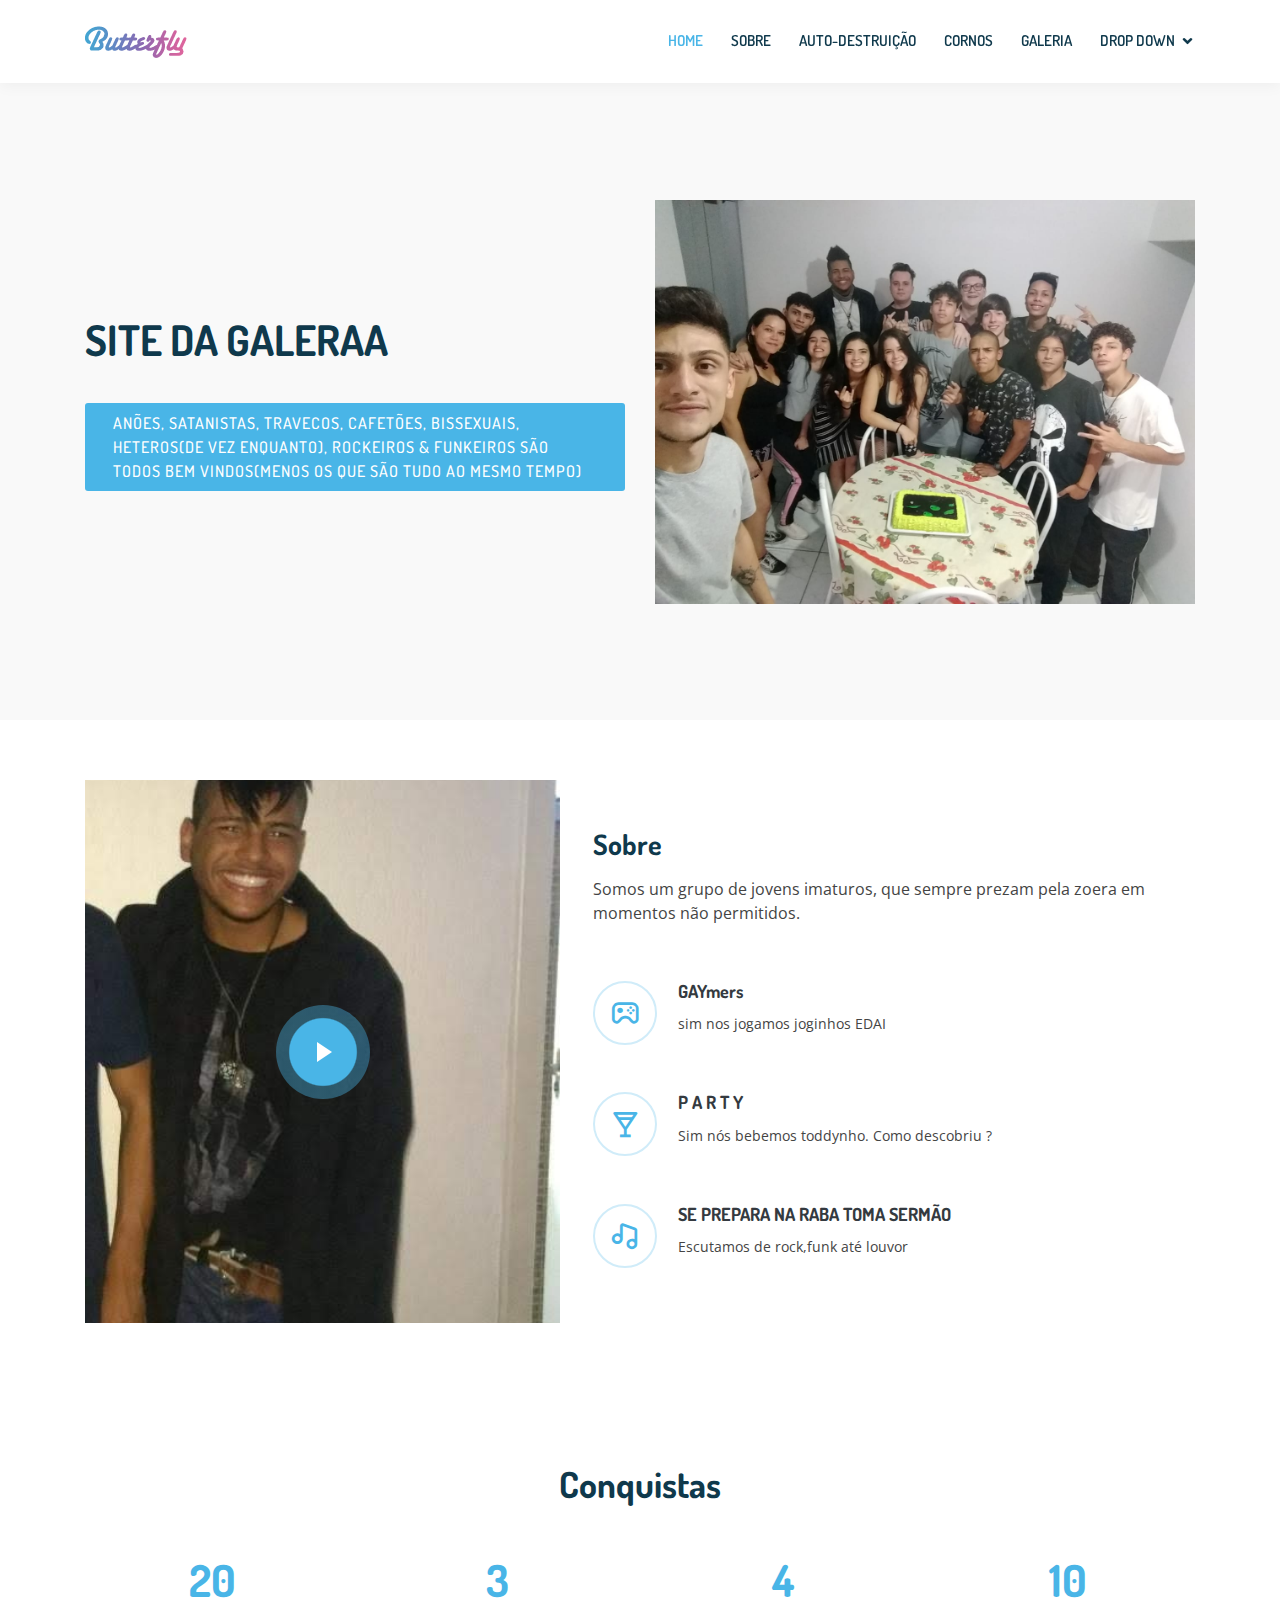
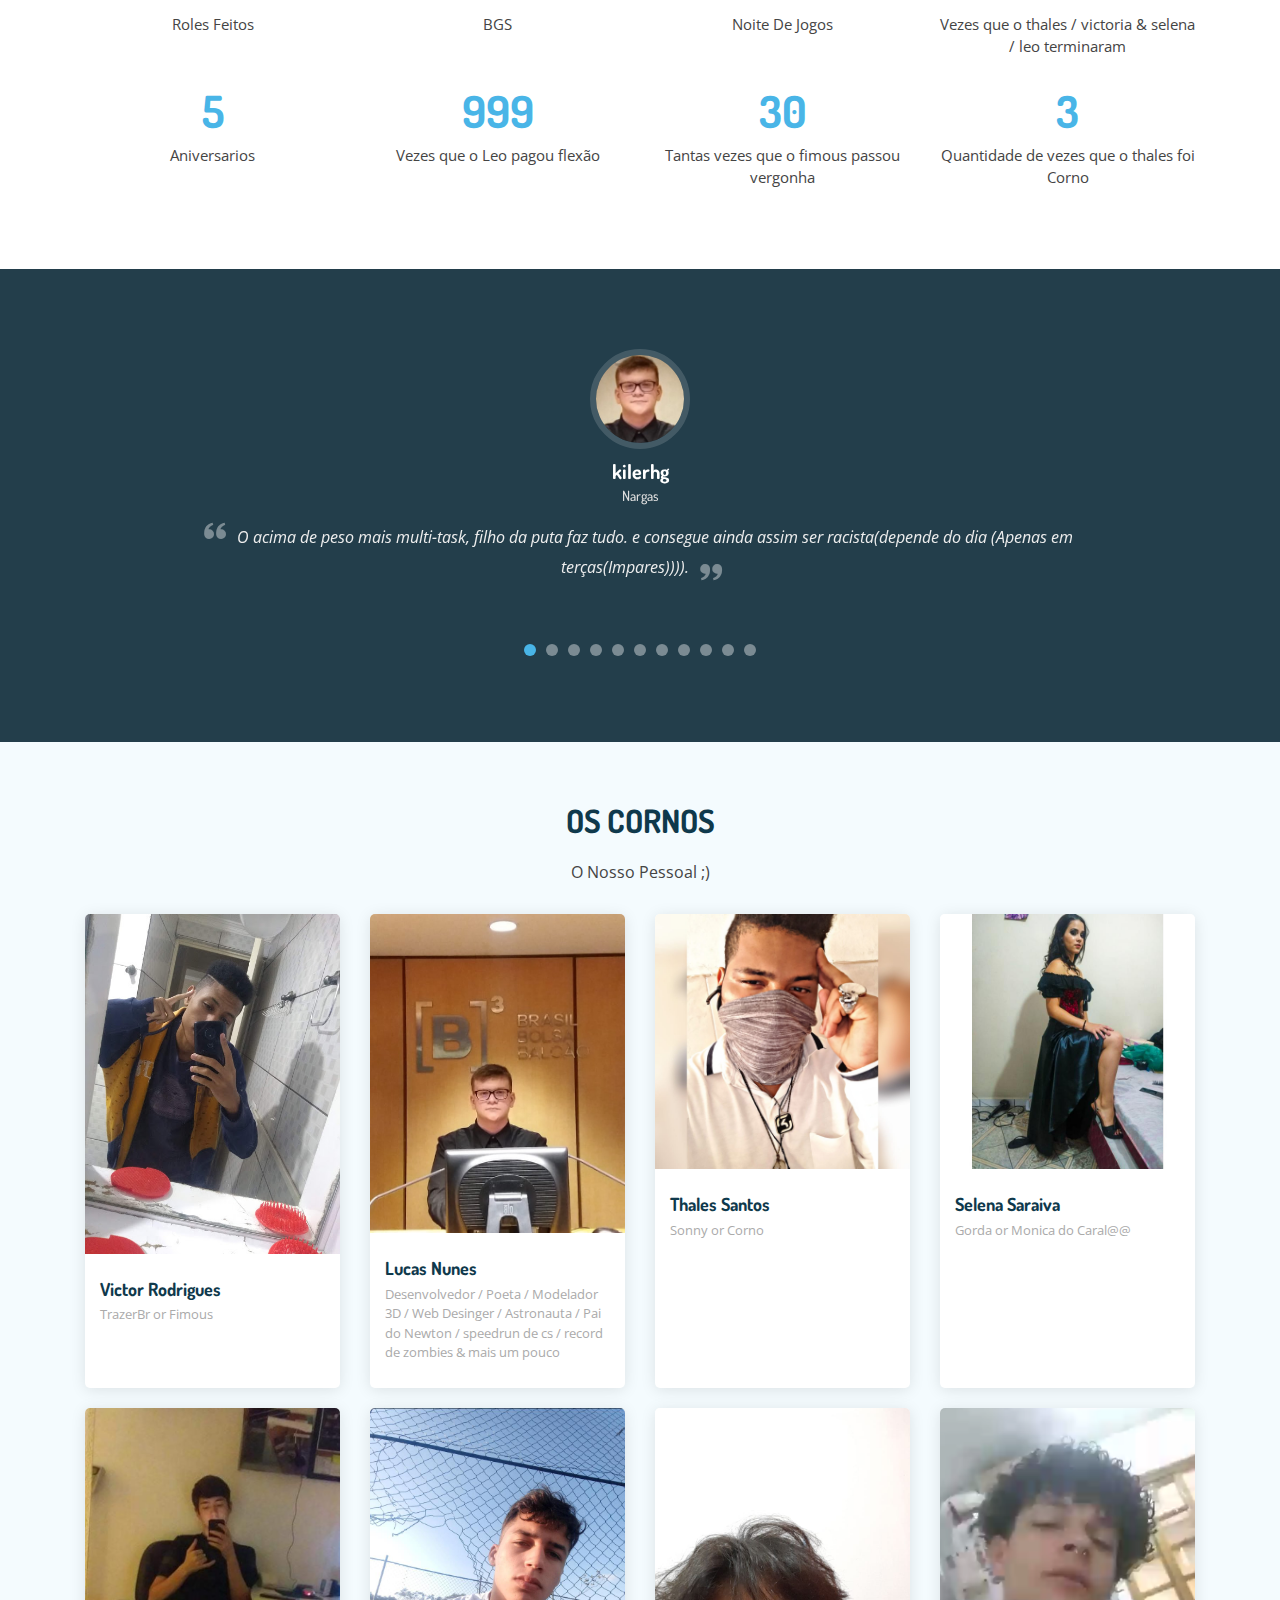
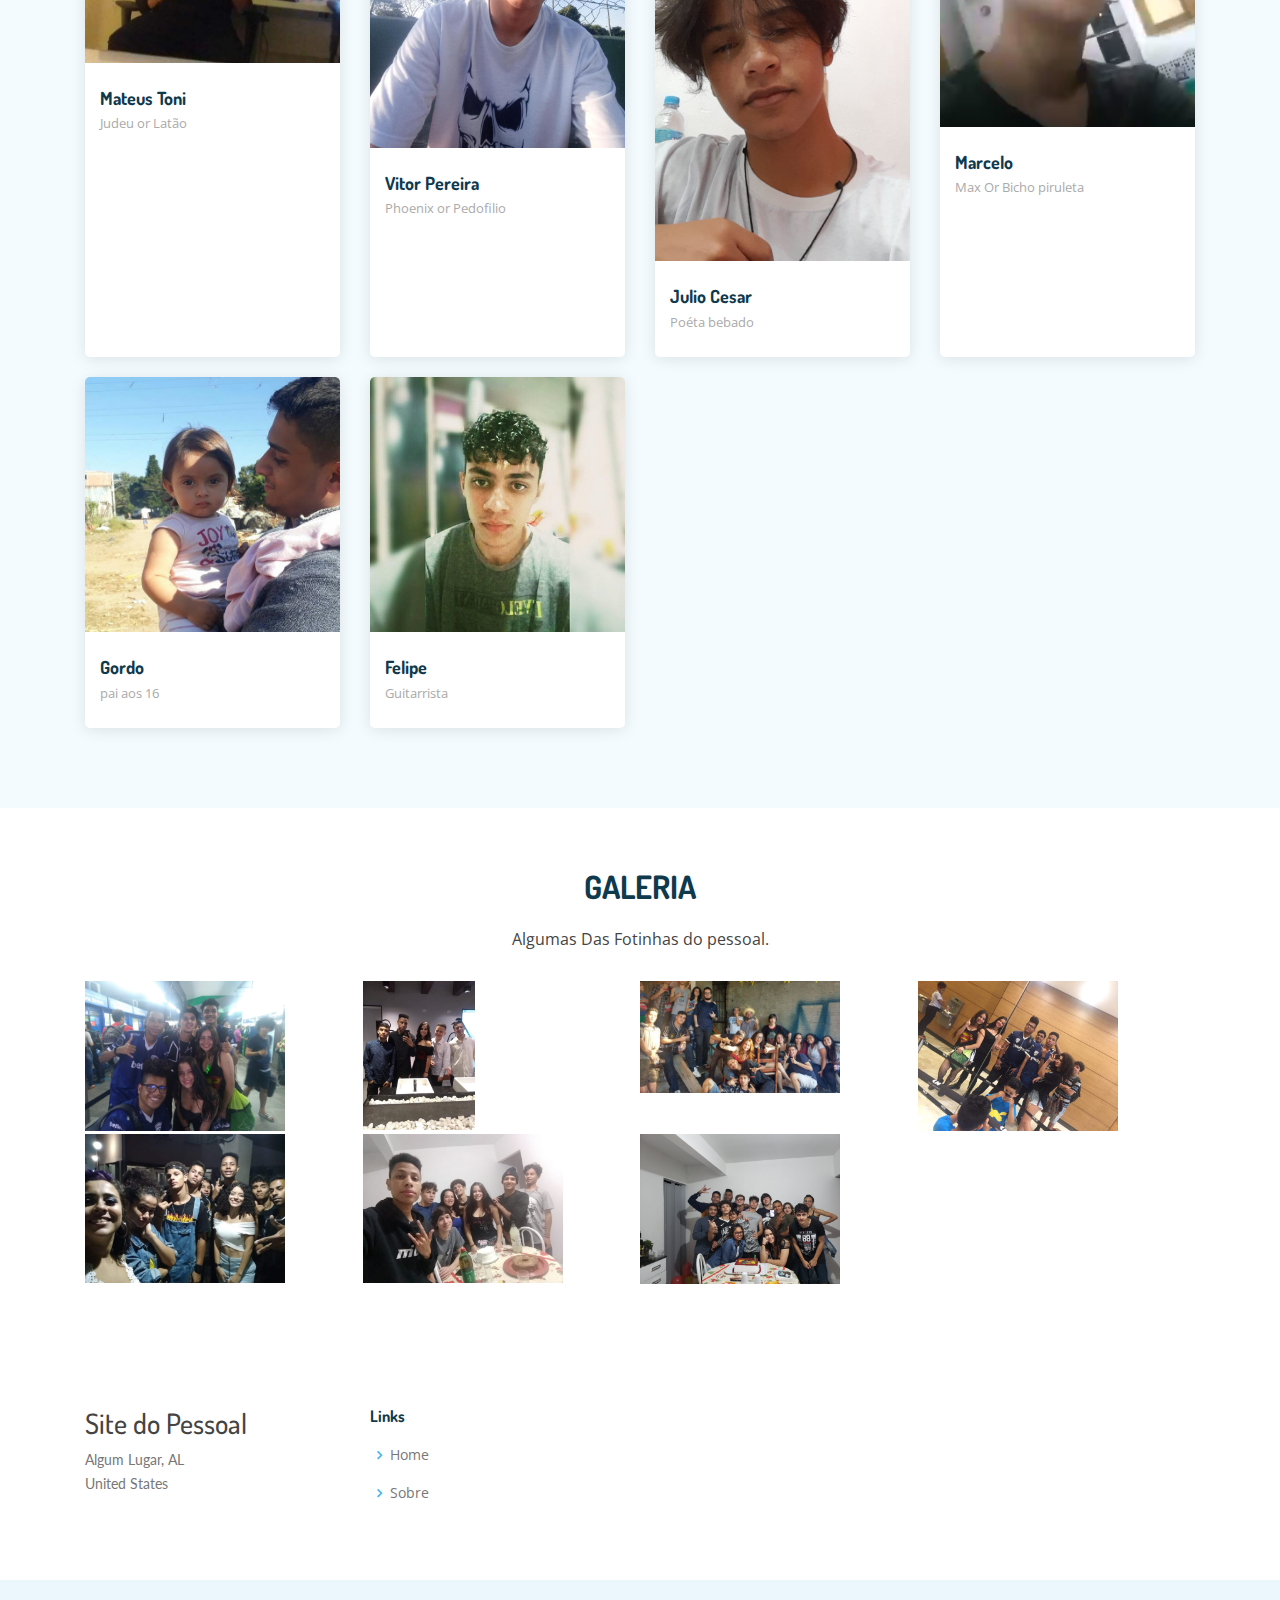
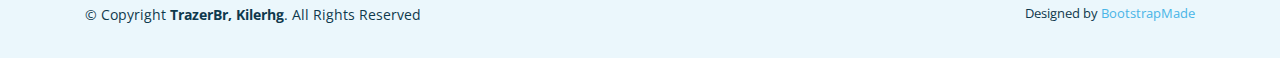
==== index.html @ 366db0c7 "atualização testemunhas" ====
<!DOCTYPE html>
<html lang="en">

<head>
  <meta charset="utf-8">
  <meta content="width=device-width, initial-scale=1.0" name="viewport">

  <title>Site da Galera</title>
  <meta content="" name="descriptison">
  <meta content="" name="keywords">

  <!-- Favicons -->
  <link href="assets/img/favicon.png" rel="icon">
  <link href="assets/img/apple-touch-icon.png" rel="apple-touch-icon">

  <!-- Google Fonts -->
  <link href="https://fonts.googleapis.com/css?family=Open+Sans:300,300i,400,400i,600,600i,700,700i|Dosis:300,400,500,,600,700,700i|Lato:300,300i,400,400i,700,700i" rel="stylesheet">

  <!-- Vendor CSS Files -->
  <link href="assets/vendor/bootstrap/css/bootstrap.min.css" rel="stylesheet">
  <link href="assets/vendor/icofont/icofont.min.css" rel="stylesheet">
  <link href="assets/vendor/boxicons/css/boxicons.min.css" rel="stylesheet">
  <link href="assets/vendor/venobox/venobox.css" rel="stylesheet">
  <link href="assets/vendor/line-awesome/css/line-awesome.min.css" rel="stylesheet">
  <link href="assets/vendor/owl.carousel/assets/owl.carousel.min.css" rel="stylesheet">

  <!-- Template Main CSS File -->
  <link href="assets/css/style.css" rel="stylesheet">

  <!-- =======================================================
  * Template Name: Butterfly - v2.1.0
  * Template URL: https://bootstrapmade.com/butterfly-free-bootstrap-theme/
  * Author: BootstrapMade.com
  * License: https://bootstrapmade.com/license/
  ======================================================== -->
</head>

<body>

  <!-- ======= Header ======= -->
  <header id="header" class="fixed-top">
    <div class="container d-flex align-items-center">

      <a href="index.html" class="logo mr-auto"><img src="assets/img/logo.png" alt="" class="img-fluid"></a>
      <!-- Uncomment below if you prefer to use text as a logo -->
      <!-- <h1 class="logo mr-auto"><a href="index.html">Butterfly</a></h1> -->

      <nav class="nav-menu d-none d-lg-block">
        <ul>
          <li class="active"><a href="index.html">Home</a></li>
          <li><a href="#about">Sobre</a></li>
          <li><a href="#testimonials">Auto-Destruição</a></li>
          <li><a href="#team">Cornos</a></li>
          <li><a href="#gallery">Galeria</a></li>

          
          <li class="drop-down"><a href="">Drop Down</a>
            <ul>
              <li><a href="#">Drop Down 1</a></li>
              <li class="drop-down"><a href="#">Deep Drop Down</a>
                <ul>
                  <li><a href="#">Deep Drop Down 1</a></li>
                  <li><a href="#">Deep Drop Down 2</a></li>
                  <li><a href="#">Deep Drop Down 3</a></li>
                  <li><a href="#">Deep Drop Down 4</a></li>
                  <li><a href="#">Deep Drop Down 5</a></li>
                </ul>
              </li>
              <li><a href="#">Drop Down 2</a></li>
              <li><a href="#">Drop Down 3</a></li>
              <li><a href="#">Drop Down 4</a></li>
            </ul>
          </li>

        </ul>
      </nav><!-- .nav-menu -->

    </div>
  </header><!-- End Header -->

  <!-- ======= Hero Section ======= -->
  <section id="hero" class="d-flex align-items-center">

    <div class="container">
      <div class="row">
        <div class="col-lg-6 pt-4 pt-lg-0 order-2 order-lg-1 d-flex flex-column justify-content-center">
          <h1>Site Da Galeraa</h1>
          <h2> </h2>
          <div><a href="#about" class="btn-get-started scrollto">Anões, Satanistas, Travecos, Cafetões, Bissexuais, Heteros(de vez enquanto), Rockeiros & Funkeiros são todos bem vindos(MENOS OS QUE SÃO TUDO AO MESMO TEMPO)</a></div>
        </div>
        <div class="col-lg-6 order-1 order-lg-2 hero-img">
          <img src="assets/img/WhatsApp Image 2020-07-25 at 21.44.45.jpeg" class="img-fluid" alt="">
        </div>
      </div>
    </div>

  </section><!-- End Hero -->

  <main id="main">

    <!-- ======= About Section ======= -->
    <section id="about" class="about">
      <div class="container">

        <div class="row">
          <div class="col-xl-5 col-lg-6 d-flex justify-content-center video-box align-items-stretch">
            <a href="https://www.youtube.com/watch?v=iSqJwuNJHBI" class="venobox play-btn mb-4" data-vbtype="video" data-autoplay="true"></a>
          </div>

          <div class="col-xl-7 col-lg-6 icon-boxes d-flex flex-column align-items-stretch justify-content-center py-5 px-lg-5">
            <h3>Sobre</h3>
            <p>Somos um grupo de jovens imaturos, que sempre prezam pela zoera em momentos não permitidos.</p>

            <div class="icon-box">
              <div class="icon"><i class="bx bx-joystick"></i></div>
              <h4 class="title"><a href="">GAYmers</a></h4>
              <p class="description">sim nos jogamos joginhos EDAI</p>
            </div>

            <div class="icon-box">
              <div class="icon"><i class="bx bx-drink"></i></div>
              <h4 class="title"><a href="">P A R T Y</a></h4>
              <p class="description">Sim nós bebemos toddynho. Como descobriu ?</p>
            </div>

            <div class="icon-box">
              <div class="icon"><i class="bx bx-music"></i></div>
              <h4 class="title"><a href="">SE PREPARA NA RABA TOMA SERMÃO</a></h4>
              <p class="description">Escutamos de rock,funk até louvor</p>
            </div>

          </div>
        </div>

      </div>
    </section><!-- End About Section -->

    <!-- ======= Counts Section ======= -->
    <section id="counts" class="counts">
      <div class="container">

        <div class="text-center title">
          <h3>Conquistas</h3>
        </div>

        <div class="row counters">

          <div class="col-lg-3 col-6 text-center">
            <span data-toggle="counter-up">20</span>
            <p>Roles Feitos</p>
          </div>

          <div class="col-lg-3 col-6 text-center">
            <span data-toggle="counter-up">3</span>
            <p>BGS</p>
          </div>

          <div class="col-lg-3 col-6 text-center">
            <span data-toggle="counter-up">4</span>
            <p>Noite De Jogos</p>
          </div>

          <div class="col-lg-3 col-6 text-center">
            <span data-toggle="counter-up">10</span>
            <p>Vezes que o thales / victoria & selena / leo terminaram</p>
          </div>

          <div class="col-lg-3 col-6 text-center">
            <span data-toggle="counter-up">5</span>
            <p>Aniversarios</p>
          </div>

          <div class="col-lg-3 col-6 text-center">
            <span data-toggle="counter-up">999</span>
            <p>Vezes que o Leo pagou flexão</p>
          </div>

          <div class="col-lg-3 col-6 text-center">
            <span data-toggle="counter-up">30</span>
            <p>Tantas vezes que o fimous passou vergonha</p>
          </div>

          <div class="col-lg-3 col-6 text-center">
            <span data-toggle="counter-up">3</span>
            <p>Quantidade de vezes que o thales foi Corno</p>
          </div>

        </div>

      </div>
    </section><!-- End Counts Section -->

    <!-- ======= Testimonials Section ======= -->
    <section id="testimonials" class="testimonials">
      <div class="container">

        <div class="owl-carousel testimonials-carousel">

          <div class="testimonial-item">
            <img src="assets/img/testimonials/kilerhg.jpg" class="testimonial-img" alt="">
            <h3>kilerhg</h3>
            <h4> Nargas </h4>
            <p>
              <i class="bx bxs-quote-alt-left quote-icon-left"></i>
              O acima de peso mais multi-task, filho da puta faz tudo. e consegue ainda assim ser racista(depende do dia (Apenas em terças(Impares)))).
              <i class="bx bxs-quote-alt-right quote-icon-right"></i>
            </p>
          </div>

          <div class="testimonial-item">
            <img src="assets/img/testimonials/Eu3.jpg" class="testimonial-img" alt="">
            <h3>Victor Rodrigues</h3>
            <h4>TrazerBr</h4>
            <p>
              <i class="bx bxs-quote-alt-left quote-icon-left"></i>
              De frente parece que ta de lado.
              <i class="bx bxs-quote-alt-right quote-icon-right"></i>
            </p>
          </div>

          <div class="testimonial-item">
            <img src="assets/img/testimonials/vitor.jpeg" class="testimonial-img" alt="">
            <h3>Vitor</h3>
            <h4>Pedofilio</h4>
            <p>
              <i class="bx bxs-quote-alt-left quote-icon-left"></i>
              Quando acho que levantei ja estou no chão denovo
              <i class="bx bxs-quote-alt-right quote-icon-right"></i>
            </p>
          </div>

          <div class="testimonial-item">
            <img src="assets/img/testimonials/sonny.jpeg" class="testimonial-img" alt="">
            <h3>Thales</h3>
            <h4>Sonny</h4>
            <p>
              <i class="bx bxs-quote-alt-left quote-icon-left"></i>
              "sou visível das 11h da manhã até às 17h da tarde pois é quando o dia tá claro"
              <i class="bx bxs-quote-alt-right quote-icon-right"></i>
            </p>
          </div>

          <div class="testimonial-item">
            <img src="assets/img/testimonials/selena.jpg" class="testimonial-img" alt="">
            <h3>selena</h3>
            <h4>LUA GORDA</h4>
            <p>
              <i class="bx bxs-quote-alt-left quote-icon-left"></i>
              Ela precisa de dois banco no busão
              <i class="bx bxs-quote-alt-right quote-icon-right"></i>
            </p>
          </div>

          <div class="testimonial-item">
            <img src="assets/img/testimonials/leo.jpg" class="testimonial-img" alt="">
            <h3>6</h3>
            <h4>Leleo Merfles</h4>
            <p>
              <i class="bx bxs-quote-alt-left quote-icon-left"></i>
              texto aqui
              <i class="bx bxs-quote-alt-right quote-icon-right"></i>
            </p>
          </div>

          <div class="testimonial-item">
            <img src="assets/img/testimonials/testimonials-5.jpg" class="testimonial-img" alt="">
            <h3>7</h3>
            <h4>Gordo</h4>
            <p>
              <i class="bx bxs-quote-alt-left quote-icon-left"></i>
              texto aqui
              <i class="bx bxs-quote-alt-right quote-icon-right"></i>
            </p>
          </div>

          <div class="testimonial-item">
            <img src="assets/img/testimonials/testimonials-5.jpg" class="testimonial-img" alt="">
            <h3>8</h3>
            <h4>Felipe</h4>
            <p>
              <i class="bx bxs-quote-alt-left quote-icon-left"></i>
              texto aqui
              <i class="bx bxs-quote-alt-right quote-icon-right"></i>
            </p>
          </div>

          <div class="testimonial-item">
            <img src="assets/img/testimonials/testimonials-5.jpg" class="testimonial-img" alt="">
            <h3>9</h3>
            <h4>max</h4>
            <p>
              <i class="bx bxs-quote-alt-left quote-icon-left"></i>
              texto aqui
              <i class="bx bxs-quote-alt-right quote-icon-right"></i>
            </p>
          </div>

          <div class="testimonial-item">
            <img src="assets/img/testimonials/testimonials-5.jpg" class="testimonial-img" alt="">
            <h3>10</h3>
            <h4>Julio</h4>
            <p>
              <i class="bx bxs-quote-alt-left quote-icon-left"></i>
              texto aqui
              <i class="bx bxs-quote-alt-right quote-icon-right"></i>
            </p>
          </div>

          <div class="testimonial-item">
            <img src="assets/img/testimonials/testimonials-5.jpg" class="testimonial-img" alt="">
            <h3>11</h3>
            <h4>Toni</h4>
            <p>
              <i class="bx bxs-quote-alt-left quote-icon-left"></i>
              texto aqui
              <i class="bx bxs-quote-alt-right quote-icon-right"></i>
            </p>
          </div>

        </div>

      </div>
    </section><!-- End Testimonials Section -->

    <!-- ======= Team Section ======= -->
    <section id="team" class="team section-bg">
      <div class="container">

        <div class="section-title">
          <h2>Os Cornos</h2>
          <p>O Nosso Pessoal ;)</p>
        </div>

        <div class="row">

          <div class="col-lg-3 col-md-6 d-flex align-items-stretch">
            <div class="member">
              <div class="member-img">
                <img src="assets/img/team/Trazerbr.jpg" class="img-fluid" alt="" width="400" height="600">
                <div class="social">
                  <a href="https://twitter.com/TrazerBr"><i class="icofont-twitter"></i></a>
                  <a href="https://www.facebook.com/victor.vitor.sp"><i class="icofont-facebook"></i></a>
                  <a href="https://www.instagram.com/trazerbr/"><i class="icofont-instagram"></i></a>
                  <a href="https://www.linkedin.com/in/victor-rodrigues-39008b18b/"><i class="icofont-linkedin"></i></a>
                  <a href="https://github.com/trazerbr/"><i class="icofont-github"></i></a>
                </div>
              </div>
              <div class="member-info">
                <h4>Victor Rodrigues</h4>
                <span>TrazerBr or Fimous</span>
              </div>
            </div>
          </div>

          <div class="col-lg-3 col-md-6 d-flex align-items-stretch">
            <div class="member">
              <div class="member-img">
                <img src="assets/img/team/kilerhg.jpg" class="img-fluid" alt="" width="400" height="600">
                <div class="social">
                  <a href="https://twitter.com/kilerhg"><i class="icofont-twitter"></i></a>
                  <a href="https://www.facebook.com/profile.php?id=100006545322073"><i class="icofont-facebook"></i></a>
                  <a href="https://www.instagram.com/kilerhg/"><i class="icofont-instagram"></i></a>
                  <a href="https://www.linkedin.com/in/lucasnunesdeassis/"><i class="icofont-linkedin"></i></a>
                  <a href="https://github.com/kilerhg/"><i class="icofont-github"></i></a>
                </div>
              </div>
              <div class="member-info">
                <h4>Lucas Nunes</h4>
                <span>Desenvolvedor / Poeta / Modelador 3D / Web Desinger / Astronauta / Pai do Newton / speedrun de cs / record de zombies & mais um pouco</span>
              </div>
            </div>
          </div>

          <div class="col-lg-3 col-md-6 d-flex align-items-stretch">
            <div class="member">
              <div class="member-img">
                <img src="assets/img/team/sonny.jpeg" class="img-fluid" alt="" width="400" height="600">
                <div class="social">
                  <a href="https://www.facebook.com/profile.php?id=100010425006025"><i class="icofont-facebook"></i></a>
                  <a href="https://www.instagram.com/the_xsonny/"><i class="icofont-instagram"></i></a>
                </div>
              </div>
              <div class="member-info">
                <h4>Thales Santos</h4>
                <span>Sonny or Corno</span>
              </div>
            </div>
          </div>

          <div class="col-lg-3 col-md-6 d-flex align-items-stretch">
            <div class="member">
              <div class="member-img">
                <img src="assets/img/team/selena.jpg" class="img-fluid" alt="" width="400" height="600">
                <div class="social">
                  <a href="https://www.instagram.com/lena_saraiva/"><i class="icofont-instagram"></i></a>
                </div>
              </div>
              <div class="member-info">
                <h4>Selena Saraiva</h4>
                <span>Gorda or Monica do Caral@@</span>
              </div>
            </div>
          </div>

          <div class="col-lg-3 col-md-6 d-flex align-items-stretch">
            <div class="member">
              <div class="member-img">
                <img src="assets/img/team/judeu.jpg" class="img-fluid" alt="" width="400" height="600">
                <div class="social">
                  <a href="https://www.facebook.com/mateus.toni.5?ref=br_rs"><i class="icofont-facebook"></i></a>
                  <a href="https://www.instagram.com/mateustoni4/"><i class="icofont-instagram"></i></a>
                </div>
              </div>
              <div class="member-info">
                <h4>Mateus Toni</h4>
                <span>Judeu or Latão</span>
              </div>
            </div>
          </div>

          <div class="col-lg-3 col-md-6 d-flex align-items-stretch">
            <div class="member">
              <div class="member-img">
                <img src="assets/img/team/vitor.jpeg" class="img-fluid" alt="" width="400" height="600">
                <div class="social">
                  <a href="https://www.facebook.com/klesio.henrique?ref=br_rs"><i class="icofont-facebook"></i></a>
                  <a href="https://www.instagram.com/lima_pkr/"><i class="icofont-instagram"></i></a>
                </div>
              </div>
              <div class="member-info">
                <h4>Vitor Pereira</h4>
                <span>Phoenix or Pedofilio </span>
              </div>
            </div>
          </div>

          <div class="col-lg-3 col-md-6 d-flex align-items-stretch">
            <div class="member">
              <div class="member-img">
                <img src="assets/img/team/julio.jpeg" class="img-fluid" alt="" width="400" height="600">
                <div class="social">
                  <a href="https://www.facebook.com/profile.php?id=100028261363274"><i class="icofont-facebook"></i></a>
                  <a href="https://www.instagram.com/crow.pkr/"><i class="icofont-instagram"></i></a>
                </div>
              </div>
              <div class="member-info">
                <h4>Julio Cesar</h4>
                <span>Poéta bebado</span>
              </div>
            </div>
          </div>

          <div class="col-lg-3 col-md-6 d-flex align-items-stretch">
            <div class="member">
              <div class="member-img">
                <img src="assets/img/team/max.png" class="img-fluid" alt="">
                <div class="social">
                  <a href="https://www.facebook.com/marceloaraujomariano"><i class="icofont-facebook"></i></a>
                  <a href="https://www.instagram.com/maxy_freerun/"><i class="icofont-instagram"></i></a>
                </div>
              </div>
              <div class="member-info">
                <h4>Marcelo</h4>
                <span>Max Or Bicho piruleta</span>
              </div>
            </div>
          </div>

          <div class="col-lg-3 col-md-6 d-flex align-items-stretch">
            <div class="member">
              <div class="member-img">
                <img src="assets/img/team/gordo.jpg" class="img-fluid" alt="" width="400" height="600">
                <div class="social">
                  <a href="https://www.facebook.com/matheus.pinheiro.336717"><i class="icofont-facebook"></i></a>
                  <a href="https://www.instagram.com/matheus_szn28/"><i class="icofont-instagram"></i></a>
                </div>
              </div>
              <div class="member-info">
                <h4>Gordo</h4>
                <span>pai aos 16</span>
              </div>
            </div>
          </div>

          <div class="col-lg-3 col-md-6 d-flex align-items-stretch">
            <div class="member">
              <div class="member-img">
                <img src="assets/img/team/felipe.jpg" class="img-fluid" alt="" width="400" height="600">
                <div class="social">
                  <a href="https://www.facebook.com/profile.php?id=100014543205916"><i class="icofont-facebook"></i></a>
                  <a href="https://www.instagram.com/felipe02x/"><i class="icofont-instagram"></i></a>
                </div>
              </div>
              <div class="member-info">
                <h4>Felipe</h4>
                <span>Guitarrista</span>
              </div>
            </div>
          </div>

        </div>

      </div>
    </section><!-- End Team Section -->

    <!-- ======= Gallery Section ======= -->
    <section id="gallery" class="gallery">
      <div class="container">

        <div class="section-title">
          <h2>Galeria</h2>
          <p>Algumas Das Fotinhas do pessoal.</p>
        </div>

        <div class="row no-gutters">

          <div class="col-lg-3 col-md-4">
            <div class="gallery-item">
              <a href="assets/img/gallery/foto1.jpg" class="venobox" data-gall="gallery-item">
                <img src="assets/img/gallery/foto1.jpg" alt="" class="img-fluid" width="200" height=200>
              </a>
            </div>
          </div>

          <div class="col-lg-3 col-md-4">
            <div class="gallery-item">
              <a href="assets/img/gallery/foto2.jpg" class="venobox" data-gall="gallery-item">
                <img src="assets/img/gallery/foto2.jpg" alt="" class="img-fluid" width="112" height=200>
              </a>
            </div>
          </div>

          <div class="col-lg-3 col-md-4">
            <div class="gallery-item">
              <a href="assets/img/gallery/foto3.jpg" class="venobox" data-gall="gallery-item">
                <img src="assets/img/gallery/foto3.jpg" alt="" class="img-fluid" width="200" height=200>
              </a>
            </div>
          </div>

          <div class="col-lg-3 col-md-4">
            <div class="gallery-item">
              <a href="assets/img/gallery/foto4.jpg" class="venobox" data-gall="gallery-item">
                <img src="assets/img/gallery/foto4.jpg" alt="" class="img-fluid" width="200" height=200>
              </a>
            </div>
          </div>

          <div class="col-lg-3 col-md-4">
            <div class="gallery-item">
              <a href="assets/img/gallery/foto5.jpg" class="venobox" data-gall="gallery-item">
                <img src="assets/img/gallery/foto5.jpg" alt="" class="img-fluid" width="200" height=200>
              </a>
            </div>
          </div>

          <div class="col-lg-3 col-md-4">
            <div class="gallery-item">
              <a href="assets/img/gallery/foto6.jpeg" class="venobox" data-gall="gallery-item">
                <img src="assets/img/gallery/foto6.jpeg" alt="" class="img-fluid" width="200" height=200>
              </a>
            </div>
          </div>

          <div class="col-lg-3 col-md-4">
            <div class="gallery-item">
              <a href="assets/img/gallery/foto7.jpeg" class="venobox" data-gall="gallery-item">
                <img src="assets/img/gallery/foto7.jpeg" alt="" class="img-fluid" width="200" height=200>
              </a>
            </div>
          </div>

        </div>

      </div>
    </section><!-- End Gallery Section -->

  </main><!-- End #main -->

  <!-- ======= Footer ======= -->
  <footer id="footer">

    <div class="footer-top">
      <div class="container">
        <div class="row">

          <div class="col-lg-3 col-md-6 footer-contact">
            <h3>Site do Pessoal</h3>
            <p>
              Algum Lugar, AL<br>
              United States <br><br>
            </p>
          </div>

          <div class="col-lg-3 col-md-6 footer-links">
            <h4>Links</h4>
            <ul>
              <li><i class="bx bx-chevron-right"></i> <a href="#">Home</a></li>
              <li><i class="bx bx-chevron-right"></i> <a href="#">Sobre</a></li>
            </ul>
          </div>

        </div>
      </div>
    </div>

    <div class="container py-4">
      <div class="copyright">
        &copy; Copyright <strong><span>TrazerBr, Kilerhg</span></strong>. All Rights Reserved
      </div>
      <div class="credits">
        <!-- All the links in the footer should remain intact. -->
        <!-- You can delete the links only if you purchased the pro version. -->
        <!-- Licensing information: https://bootstrapmade.com/license/ -->
        <!-- Purchase the pro version with working PHP/AJAX contact form: https://bootstrapmade.com/butterfly-free-bootstrap-theme/ -->
        Designed by <a href="https://bootstrapmade.com/">BootstrapMade</a>
      </div>
    </div>
  </footer><!-- End Footer -->

  <a href="#" class="back-to-top"><i class="icofont-simple-up"></i></a>

  <!-- Vendor JS Files -->
  <script src="assets/vendor/jquery/jquery.min.js"></script>
  <script src="assets/vendor/bootstrap/js/bootstrap.bundle.min.js"></script>
  <script src="assets/vendor/jquery.easing/jquery.easing.min.js"></script>
  <script src="assets/vendor/php-email-form/validate.js"></script>
  <script src="assets/vendor/venobox/venobox.min.js"></script>
  <script src="assets/vendor/waypoints/jquery.waypoints.min.js"></script>
  <script src="assets/vendor/counterup/counterup.min.js"></script>
  <script src="assets/vendor/isotope-layout/isotope.pkgd.min.js"></script>
  <script src="assets/vendor/owl.carousel/owl.carousel.min.js"></script>

  <!-- Template Main JS File -->
  <script src="assets/js/main.js"></script>

</body>

</html>
---- assets/vendor/venobox/venobox.css ----
/* ------ venobox.css --------*/
.vbox-overlay *, .vbox-overlay *:before, .vbox-overlay *:after{
    -webkit-backface-visibility: hidden;
    -webkit-box-sizing:border-box;
    -moz-box-sizing:border-box;
    box-sizing:border-box;
}
.vbox-overlay * { 
    -webkit-backface-visibility: visible;
    backface-visibility: visible;
}
.vbox-overlay{
    display: -webkit-flex;
    display: flex;
    -webkit-flex-direction: column;
    flex-direction: column;
    -webkit-justify-content: center;
    justify-content: center;
    -webkit-align-items: center;
    align-items: center;
    position: fixed;
    left: 0;
    top: 0;
    bottom: 0;
    right: 0;
    z-index: 999999;
}

/* ----- navigation ----- */
.vbox-title{
    width: 100%;
    height: 40px;
    float: left;
    text-align: center;
    line-height: 28px;
    font-size: 12px;
    padding: 6px 50px;
    overflow: hidden;
    position: fixed;
    display: none;
    left: 0;
    z-index: 89;
}
.vbox-close{
    cursor: pointer;
    position: fixed;
    top: -1px;
    right: 0;
    width: 50px;
    height: 40px;
    padding: 6px;
    display: block;
    background-position:10px center;
    overflow: hidden;
    font-size: 24px;
    line-height: 1;
    text-align: center;
    z-index: 99;
}
.vbox-left{
    cursor: pointer;
    position: fixed;
    left: 0;
    height: 40px;
    overflow: hidden;
    line-height: 28px;
    font-size: 12px;
    z-index: 99;
    display: flex;
    align-items:center;
}
.vbox-num{
    display: inline-block;
    margin: 6px 0 6px 15px;
}
/* ----- Social share ----- */
.vbox-share{
    line-height: 28px;
    font-size: 12px;
    overflow: hidden;
    position: fixed;
    left: 0;
    z-index: 98;
    display: flex;
    align-items:center;
    justify-content: center;
    width: 100%;
    text-align: center;
}
.vbox-share svg{
    max-height: 28px;
    width: 28px;
    z-index: 10;
    margin-left: 12px;
    margin-top: 6px;
    margin-bottom: 6px;
    vertical-align: middle;
}


/* ----- navigation ARROWS ----- */
.vbox-next, .vbox-prev{
    position: fixed;
    top: 50%;
    margin-top: -15px;
    overflow: hidden;
    cursor: pointer;
    display: block;
    width: 45px;
    height: 45px;
    z-index: 99;
}
.vbox-next span, .vbox-prev span{
    position: relative;
    width: 20px;
    height: 20px;
    border: 2px solid transparent;
    border-top-color: #B6B6B6;
    border-right-color: #B6B6B6;
    text-indent: -100px;
    position: absolute;
    top: 8px;
    display: block;
}
.vbox-prev{
    left: 15px;
}
.vbox-next{
    right: 15px;
}
.vbox-prev span{
    left: 10px;
    -ms-transform: rotate(-135deg);
    -webkit-transform: rotate(-135deg);
    transform: rotate(-135deg);
}
.vbox-next span{
    -ms-transform: rotate(45deg);
    -webkit-transform: rotate(45deg);
    transform: rotate(45deg);
    right: 10px;
}
/* ------- inline window ------ */
.vbox-inline{
    width: 420px;
    height: 315px;
    height: 70vh;
    padding: 10px;
    background: #fff;
    margin: 0 auto;
    overflow: auto;
    text-align: left;
}
/* ------- Video & iFrames window ------ */
.venoframe{
    max-width: 100%;
    width: 100%;
    border: none;
    width: 100%;
    height: 260px;
    height: 70vh;
}
.venoframe.vbvid{
    height: 260px;
}
@media (min-width: 768px) {
    .venoframe, .vbox-inline{
        width: 90%;
        height: 360px;
        height: 70vh;
    }
    .venoframe.vbvid{
        width: 640px;
        height: 360px;
    }
}
@media (min-width: 992px) {
    .venoframe, .vbox-inline{
        max-width: 1200px;
        width: 80%;
        height: 540px;
        height: 70vh;
    }
    .venoframe.vbvid{
        width: 960px;
        height: 540px;
    }
}
/* 
Please do NOT edit this part! 
or at least read this note: http://i.imgur.com/7C0ws9e.gif
*/
.vbox-open{
    overflow: hidden;
}
.vbox-container{
    position: absolute;
    left: 0;
    right: 0;
    top: 0;
    bottom: 0;
    overflow-x: hidden;
    overflow-y: scroll;
    overflow-scrolling: touch;
    -webkit-overflow-scrolling: touch;
    z-index: 20;
    max-height: 100%;

}

.vbox-content{
    text-align: center;
    float: left;
    width: 100%;
    position: relative;
    overflow: hidden;
    padding: 20px 4%;
}
.vbox-container img{
    max-width: 100%;
    height: auto;
}
.vbox-figlio{
    box-shadow: 0 0 12px rgba(0,0,0,0.19), 0 6px 6px rgba(0,0,0,0.23);
    max-width: 100%;
    text-align: initial;
}
img.vbox-figlio{
    -webkit-user-select: none;
-khtml-user-select: none;
-moz-user-select: none;
-o-user-select: none;
user-select: none;
}
.vbox-content.swipe-left{
    margin-left: -200px !important;
}
.vbox-content.swipe-right{
    margin-left: 200px !important;
}
.vbox-animated{
    webkit-transition: margin 300ms ease-out;
    transition: margin 300ms ease-out;
}

/* ---------- preloader ----------
 * SPINKIT 
 * http://tobiasahlin.com/spinkit/
-------------------------------- */
.sk-double-bounce,.sk-rotating-plane{width:40px;height:40px;margin:40px auto}.sk-rotating-plane{background-color:#333;-webkit-animation:sk-rotatePlane 1.2s infinite ease-in-out;animation:sk-rotatePlane 1.2s infinite ease-in-out}@-webkit-keyframes sk-rotatePlane{0%{-webkit-transform:perspective(120px) rotateX(0) rotateY(0);transform:perspective(120px) rotateX(0) rotateY(0)}50%{-webkit-transform:perspective(120px) rotateX(-180.1deg) rotateY(0);transform:perspective(120px) rotateX(-180.1deg) rotateY(0)}100%{-webkit-transform:perspective(120px) rotateX(-180deg) rotateY(-179.9deg);transform:perspective(120px) rotateX(-180deg) rotateY(-179.9deg)}}@keyframes sk-rotatePlane{0%{-webkit-transform:perspective(120px) rotateX(0) rotateY(0);transform:perspective(120px) rotateX(0) rotateY(0)}50%{-webkit-transform:perspective(120px) rotateX(-180.1deg) rotateY(0);transform:perspective(120px) rotateX(-180.1deg) rotateY(0)}100%{-webkit-transform:perspective(120px) rotateX(-180deg) rotateY(-179.9deg);transform:perspective(120px) rotateX(-180deg) rotateY(-179.9deg)}}.sk-double-bounce{position:relative}.sk-double-bounce .sk-child{width:100%;height:100%;border-radius:50%;background-color:#333;opacity:.6;position:absolute;top:0;left:0;-webkit-animation:sk-doubleBounce 2s infinite ease-in-out;animation:sk-doubleBounce 2s infinite ease-in-out}.sk-chasing-dots .sk-child,.sk-spinner-pulse,.sk-three-bounce .sk-child{background-color:#333;border-radius:100%}.sk-double-bounce .sk-double-bounce2{-webkit-animation-delay:-1s;animation-delay:-1s}@-webkit-keyframes sk-doubleBounce{0%,100%{-webkit-transform:scale(0);transform:scale(0)}50%{-webkit-transform:scale(1);transform:scale(1)}}@keyframes sk-doubleBounce{0%,100%{-webkit-transform:scale(0);transform:scale(0)}50%{-webkit-transform:scale(1);transform:scale(1)}}.sk-wave{margin:40px auto;width:50px;height:40px;text-align:center;font-size:10px}.sk-wave .sk-rect{background-color:#333;height:100%;width:6px;display:inline-block;-webkit-animation:sk-waveStretchDelay 1.2s infinite ease-in-out;animation:sk-waveStretchDelay 1.2s infinite ease-in-out}.sk-wave .sk-rect1{-webkit-animation-delay:-1.2s;animation-delay:-1.2s}.sk-wave .sk-rect2{-webkit-animation-delay:-1.1s;animation-delay:-1.1s}.sk-wave .sk-rect3{-webkit-animation-delay:-1s;animation-delay:-1s}.sk-wave .sk-rect4{-webkit-animation-delay:-.9s;animation-delay:-.9s}.sk-wave .sk-rect5{-webkit-animation-delay:-.8s;animation-delay:-.8s}@-webkit-keyframes sk-waveStretchDelay{0%,100%,40%{-webkit-transform:scaleY(.4);transform:scaleY(.4)}20%{-webkit-transform:scaleY(1);transform:scaleY(1)}}@keyframes sk-waveStretchDelay{0%,100%,40%{-webkit-transform:scaleY(.4);transform:scaleY(.4)}20%{-webkit-transform:scaleY(1);transform:scaleY(1)}}.sk-wandering-cubes{margin:40px auto;width:40px;height:40px;position:relative}.sk-wandering-cubes .sk-cube{background-color:#333;width:10px;height:10px;position:absolute;top:0;left:0;-webkit-animation:sk-wanderingCube 1.8s ease-in-out -1.8s infinite both;animation:sk-wanderingCube 1.8s ease-in-out -1.8s infinite both}.sk-chasing-dots,.sk-spinner-pulse{width:40px;height:40px;margin:40px auto}.sk-wandering-cubes .sk-cube2{-webkit-animation-delay:-.9s;animation-delay:-.9s}@-webkit-keyframes sk-wanderingCube{0%{-webkit-transform:rotate(0);transform:rotate(0)}25%{-webkit-transform:translateX(30px) rotate(-90deg) scale(.5);transform:translateX(30px) rotate(-90deg) scale(.5)}50%{-webkit-transform:translateX(30px) translateY(30px) rotate(-179deg);transform:translateX(30px) translateY(30px) rotate(-179deg)}50.1%{-webkit-transform:translateX(30px) translateY(30px) rotate(-180deg);transform:translateX(30px) translateY(30px) rotate(-180deg)}75%{-webkit-transform:translateX(0) translateY(30px) rotate(-270deg) scale(.5);transform:translateX(0) translateY(30px) rotate(-270deg) scale(.5)}100%{-webkit-transform:rotate(-360deg);transform:rotate(-360deg)}}@keyframes sk-wanderingCube{0%{-webkit-transform:rotate(0);transform:rotate(0)}25%{-webkit-transform:translateX(30px) rotate(-90deg) scale(.5);transform:translateX(30px) rotate(-90deg) scale(.5)}50%{-webkit-transform:translateX(30px) translateY(30px) rotate(-179deg);transform:translateX(30px) translateY(30px) rotate(-179deg)}50.1%{-webkit-transform:translateX(30px) translateY(30px) rotate(-180deg);transform:translateX(30px) translateY(30px) rotate(-180deg)}75%{-webkit-transform:translateX(0) translateY(30px) rotate(-270deg) scale(.5);transform:translateX(0) translateY(30px) rotate(-270deg) scale(.5)}100%{-webkit-transform:rotate(-360deg);transform:rotate(-360deg)}}.sk-spinner-pulse{-webkit-animation:sk-pulseScaleOut 1s infinite ease-in-out;animation:sk-pulseScaleOut 1s infinite ease-in-out}@-webkit-keyframes sk-pulseScaleOut{0%{-webkit-transform:scale(0);transform:scale(0)}100%{-webkit-transform:scale(1);transform:scale(1);opacity:0}}@keyframes sk-pulseScaleOut{0%{-webkit-transform:scale(0);transform:scale(0)}100%{-webkit-transform:scale(1);transform:scale(1);opacity:0}}.sk-chasing-dots{position:relative;text-align:center;-webkit-animation:sk-chasingDotsRotate 2s infinite linear;animation:sk-chasingDotsRotate 2s infinite linear}.sk-chasing-dots .sk-child{width:60%;height:60%;display:inline-block;position:absolute;top:0;-webkit-animation:sk-chasingDotsBounce 2s infinite ease-in-out;animation:sk-chasingDotsBounce 2s infinite ease-in-out}.sk-chasing-dots .sk-dot2{top:auto;bottom:0;-webkit-animation-delay:-1s;animation-delay:-1s}@-webkit-keyframes sk-chasingDotsRotate{100%{-webkit-transform:rotate(360deg);transform:rotate(360deg)}}@keyframes sk-chasingDotsRotate{100%{-webkit-transform:rotate(360deg);transform:rotate(360deg)}}@-webkit-keyframes sk-chasingDotsBounce{0%,100%{-webkit-transform:scale(0);transform:scale(0)}50%{-webkit-transform:scale(1);transform:scale(1)}}@keyframes sk-chasingDotsBounce{0%,100%{-webkit-transform:scale(0);transform:scale(0)}50%{-webkit-transform:scale(1);transform:scale(1)}}.sk-three-bounce{margin:40px auto;width:80px;text-align:center}.sk-three-bounce .sk-child{width:20px;height:20px;display:inline-block;-webkit-animation:sk-three-bounce 1.4s ease-in-out 0s infinite both;animation:sk-three-bounce 1.4s ease-in-out 0s infinite both}.sk-circle .sk-child:before,.sk-fading-circle .sk-circle:before{display:block;border-radius:100%;content:'';background-color:#333}.sk-three-bounce .sk-bounce1{-webkit-animation-delay:-.32s;animation-delay:-.32s}.sk-three-bounce .sk-bounce2{-webkit-animation-delay:-.16s;animation-delay:-.16s}@-webkit-keyframes sk-three-bounce{0%,100%,80%{-webkit-transform:scale(0);transform:scale(0)}40%{-webkit-transform:scale(1);transform:scale(1)}}@keyframes sk-three-bounce{0%,100%,80%{-webkit-transform:scale(0);transform:scale(0)}40%{-webkit-transform:scale(1);transform:scale(1)}}.sk-circle{margin:40px auto;width:40px;height:40px;position:relative}.sk-circle .sk-child{width:100%;height:100%;position:absolute;left:0;top:0}.sk-circle .sk-child:before{margin:0 auto;width:15%;height:15%;-webkit-animation:sk-circleBounceDelay 1.2s infinite ease-in-out both;animation:sk-circleBounceDelay 1.2s infinite ease-in-out both}.sk-circle .sk-circle2{-webkit-transform:rotate(30deg);-ms-transform:rotate(30deg);transform:rotate(30deg)}.sk-circle .sk-circle3{-webkit-transform:rotate(60deg);-ms-transform:rotate(60deg);transform:rotate(60deg)}.sk-circle .sk-circle4{-webkit-transform:rotate(90deg);-ms-transform:rotate(90deg);transform:rotate(90deg)}.sk-circle .sk-circle5{-webkit-transform:rotate(120deg);-ms-transform:rotate(120deg);transform:rotate(120deg)}.sk-circle .sk-circle6{-webkit-transform:rotate(150deg);-ms-transform:rotate(150deg);transform:rotate(150deg)}.sk-circle .sk-circle7{-webkit-transform:rotate(180deg);-ms-transform:rotate(180deg);transform:rotate(180deg)}.sk-circle .sk-circle8{-webkit-transform:rotate(210deg);-ms-transform:rotate(210deg);transform:rotate(210deg)}.sk-circle .sk-circle9{-webkit-transform:rotate(240deg);-ms-transform:rotate(240deg);transform:rotate(240deg)}.sk-circle .sk-circle10{-webkit-transform:rotate(270deg);-ms-transform:rotate(270deg);transform:rotate(270deg)}.sk-circle .sk-circle11{-webkit-transform:rotate(300deg);-ms-transform:rotate(300deg);transform:rotate(300deg)}.sk-circle .sk-circle12{-webkit-transform:rotate(330deg);-ms-transform:rotate(330deg);transform:rotate(330deg)}.sk-circle .sk-circle2:before{-webkit-animation-delay:-1.1s;animation-delay:-1.1s}.sk-circle .sk-circle3:before{-webkit-animation-delay:-1s;animation-delay:-1s}.sk-circle .sk-circle4:before{-webkit-animation-delay:-.9s;animation-delay:-.9s}.sk-circle .sk-circle5:before{-webkit-animation-delay:-.8s;animation-delay:-.8s}.sk-circle .sk-circle6:before{-webkit-animation-delay:-.7s;animation-delay:-.7s}.sk-circle .sk-circle7:before{-webkit-animation-delay:-.6s;animation-delay:-.6s}.sk-circle .sk-circle8:before{-webkit-animation-delay:-.5s;animation-delay:-.5s}.sk-circle .sk-circle9:before{-webkit-animation-delay:-.4s;animation-delay:-.4s}.sk-circle .sk-circle10:before{-webkit-animation-delay:-.3s;animation-delay:-.3s}.sk-circle .sk-circle11:before{-webkit-animation-delay:-.2s;animation-delay:-.2s}.sk-circle .sk-circle12:before{-webkit-animation-delay:-.1s;animation-delay:-.1s}@-webkit-keyframes sk-circleBounceDelay{0%,100%,80%{-webkit-transform:scale(0);transform:scale(0)}40%{-webkit-transform:scale(1);transform:scale(1)}}@keyframes sk-circleBounceDelay{0%,100%,80%{-webkit-transform:scale(0);transform:scale(0)}40%{-webkit-transform:scale(1);transform:scale(1)}}.sk-cube-grid{width:40px;height:40px;margin:40px auto}.sk-cube-grid .sk-cube{width:33.33%;height:33.33%;background-color:#333;float:left;-webkit-animation:sk-cubeGridScaleDelay 1.3s infinite ease-in-out;animation:sk-cubeGridScaleDelay 1.3s infinite ease-in-out}.sk-cube-grid .sk-cube1{-webkit-animation-delay:.2s;animation-delay:.2s}.sk-cube-grid .sk-cube2{-webkit-animation-delay:.3s;animation-delay:.3s}.sk-cube-grid .sk-cube3{-webkit-animation-delay:.4s;animation-delay:.4s}.sk-cube-grid .sk-cube4{-webkit-animation-delay:.1s;animation-delay:.1s}.sk-cube-grid .sk-cube5{-webkit-animation-delay:.2s;animation-delay:.2s}.sk-cube-grid .sk-cube6{-webkit-animation-delay:.3s;animation-delay:.3s}.sk-cube-grid .sk-cube7{-webkit-animation-delay:0ms;animation-delay:0ms}.sk-cube-grid .sk-cube8{-webkit-animation-delay:.1s;animation-delay:.1s}.sk-cube-grid .sk-cube9{-webkit-animation-delay:.2s;animation-delay:.2s}@-webkit-keyframes sk-cubeGridScaleDelay{0%,100%,70%{-webkit-transform:scale3D(1,1,1);transform:scale3D(1,1,1)}35%{-webkit-transform:scale3D(0,0,1);transform:scale3D(0,0,1)}}@keyframes sk-cubeGridScaleDelay{0%,100%,70%{-webkit-transform:scale3D(1,1,1);transform:scale3D(1,1,1)}35%{-webkit-transform:scale3D(0,0,1);transform:scale3D(0,0,1)}}.sk-fading-circle{margin:40px auto;width:40px;height:40px;position:relative}.sk-fading-circle .sk-circle{width:100%;height:100%;position:absolute;left:0;top:0}.sk-fading-circle .sk-circle:before{margin:0 auto;width:15%;height:15%;-webkit-animation:sk-circleFadeDelay 1.2s infinite ease-in-out both;animation:sk-circleFadeDelay 1.2s infinite ease-in-out both}.sk-fading-circle .sk-circle2{-webkit-transform:rotate(30deg);-ms-transform:rotate(30deg);transform:rotate(30deg)}.sk-fading-circle .sk-circle3{-webkit-transform:rotate(60deg);-ms-transform:rotate(60deg);transform:rotate(60deg)}.sk-fading-circle .sk-circle4{-webkit-transform:rotate(90deg);-ms-transform:rotate(90deg);transform:rotate(90deg)}.sk-fading-circle .sk-circle5{-webkit-transform:rotate(120deg);-ms-transform:rotate(120deg);transform:rotate(120deg)}.sk-fading-circle .sk-circle6{-webkit-transform:rotate(150deg);-ms-transform:rotate(150deg);transform:rotate(150deg)}.sk-fading-circle .sk-circle7{-webkit-transform:rotate(180deg);-ms-transform:rotate(180deg);transform:rotate(180deg)}.sk-fading-circle .sk-circle8{-webkit-transform:rotate(210deg);-ms-transform:rotate(210deg);transform:rotate(210deg)}.sk-fading-circle .sk-circle9{-webkit-transform:rotate(240deg);-ms-transform:rotate(240deg);transform:rotate(240deg)}.sk-fading-circle .sk-circle10{-webkit-transform:rotate(270deg);-ms-transform:rotate(270deg);transform:rotate(270deg)}.sk-fading-circle .sk-circle11{-webkit-transform:rotate(300deg);-ms-transform:rotate(300deg);transform:rotate(300deg)}.sk-fading-circle .sk-circle12{-webkit-transform:rotate(330deg);-ms-transform:rotate(330deg);transform:rotate(330deg)}.sk-fading-circle .sk-circle2:before{-webkit-animation-delay:-1.1s;animation-delay:-1.1s}.sk-fading-circle .sk-circle3:before{-webkit-animation-delay:-1s;animation-delay:-1s}.sk-fading-circle .sk-circle4:before{-webkit-animation-delay:-.9s;animation-delay:-.9s}.sk-fading-circle .sk-circle5:before{-webkit-animation-delay:-.8s;animation-delay:-.8s}.sk-fading-circle .sk-circle6:before{-webkit-animation-delay:-.7s;animation-delay:-.7s}.sk-fading-circle .sk-circle7:before{-webkit-animation-delay:-.6s;animation-delay:-.6s}.sk-fading-circle .sk-circle8:before{-webkit-animation-delay:-.5s;animation-delay:-.5s}.sk-fading-circle .sk-circle9:before{-webkit-animation-delay:-.4s;animation-delay:-.4s}.sk-fading-circle .sk-circle10:before{-webkit-animation-delay:-.3s;animation-delay:-.3s}.sk-fading-circle .sk-circle11:before{-webkit-animation-delay:-.2s;animation-delay:-.2s}.sk-fading-circle .sk-circle12:before{-webkit-animation-delay:-.1s;animation-delay:-.1s}@-webkit-keyframes sk-circleFadeDelay{0%,100%,39%{opacity:0}40%{opacity:1}}@keyframes sk-circleFadeDelay{0%,100%,39%{opacity:0}40%{opacity:1}}.sk-folding-cube{margin:40px auto;width:40px;height:40px;position:relative;-webkit-transform:rotateZ(45deg);transform:rotateZ(45deg)}.sk-folding-cube .sk-cube{float:left;width:50%;height:50%;position:relative;-webkit-transform:scale(1.1);-ms-transform:scale(1.1);transform:scale(1.1)}.sk-folding-cube .sk-cube:before{content:'';position:absolute;top:0;left:0;width:100%;height:100%;background-color:#333;-webkit-animation:sk-foldCubeAngle 2.4s infinite linear both;animation:sk-foldCubeAngle 2.4s infinite linear both;-webkit-transform-origin:100% 100%;-ms-transform-origin:100% 100%;transform-origin:100% 100%}.sk-folding-cube .sk-cube2{-webkit-transform:scale(1.1) rotateZ(90deg);transform:scale(1.1) rotateZ(90deg)}.sk-folding-cube .sk-cube3{-webkit-transform:scale(1.1) rotateZ(180deg);transform:scale(1.1) rotateZ(180deg)}.sk-folding-cube .sk-cube4{-webkit-transform:scale(1.1) rotateZ(270deg);transform:scale(1.1) rotateZ(270deg)}.sk-folding-cube .sk-cube2:before{-webkit-animation-delay:.3s;animation-delay:.3s}.sk-folding-cube .sk-cube3:before{-webkit-animation-delay:.6s;animation-delay:.6s}.sk-folding-cube .sk-cube4:before{-webkit-animation-delay:.9s;animation-delay:.9s}@-webkit-keyframes sk-foldCubeAngle{0%,10%{-webkit-transform:perspective(140px) rotateX(-180deg);transform:perspective(140px) rotateX(-180deg);opacity:0}25%,75%{-webkit-transform:perspective(140px) rotateX(0);transform:perspective(140px) rotateX(0);opacity:1}100%,90%{-webkit-transform:perspective(140px) rotateY(180deg);transform:perspective(140px) rotateY(180deg);opacity:0}}@keyframes sk-foldCubeAngle{0%,10%{-webkit-transform:perspective(140px) rotateX(-180deg);transform:perspective(140px) rotateX(-180deg);opacity:0}25%,75%{-webkit-transform:perspective(140px) rotateX(0);transform:perspective(140px) rotateX(0);opacity:1}100%,90%{-webkit-transform:perspective(140px) rotateY(180deg);transform:perspective(140px) rotateY(180deg);opacity:0}}
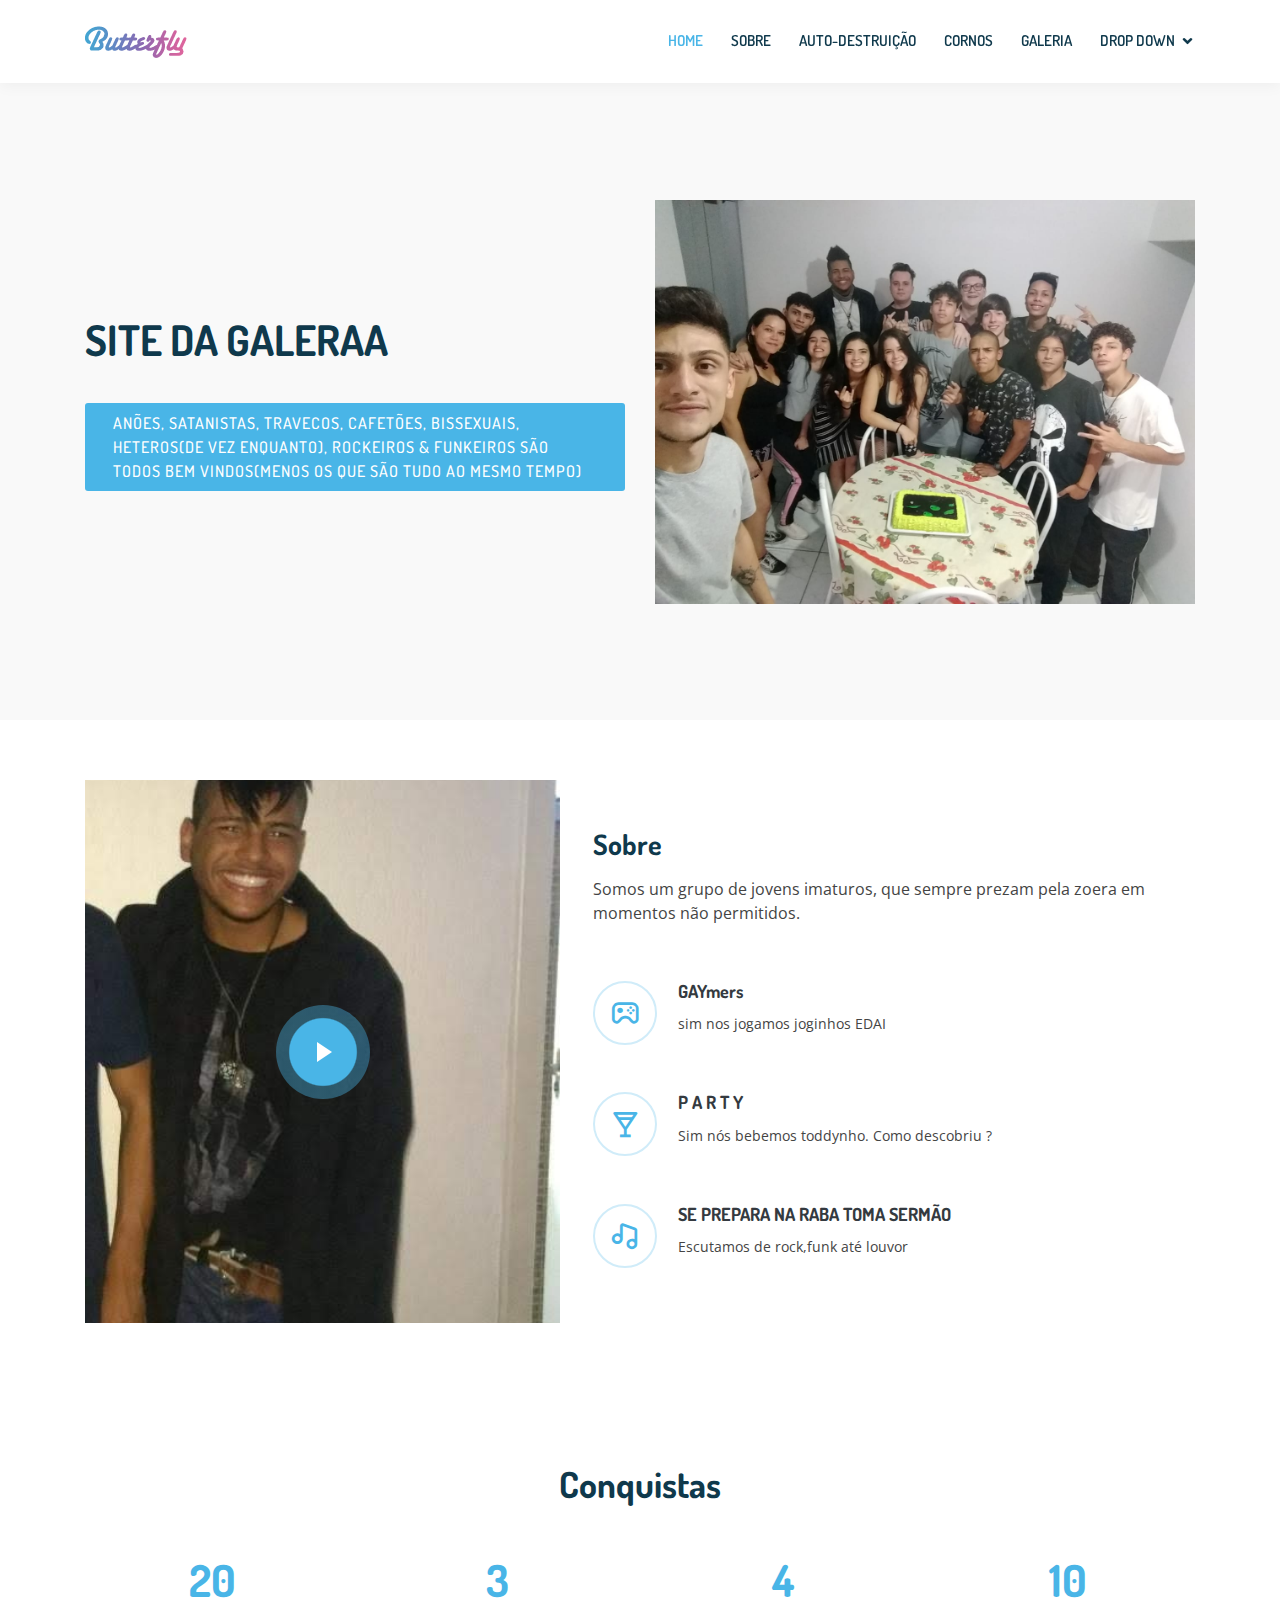
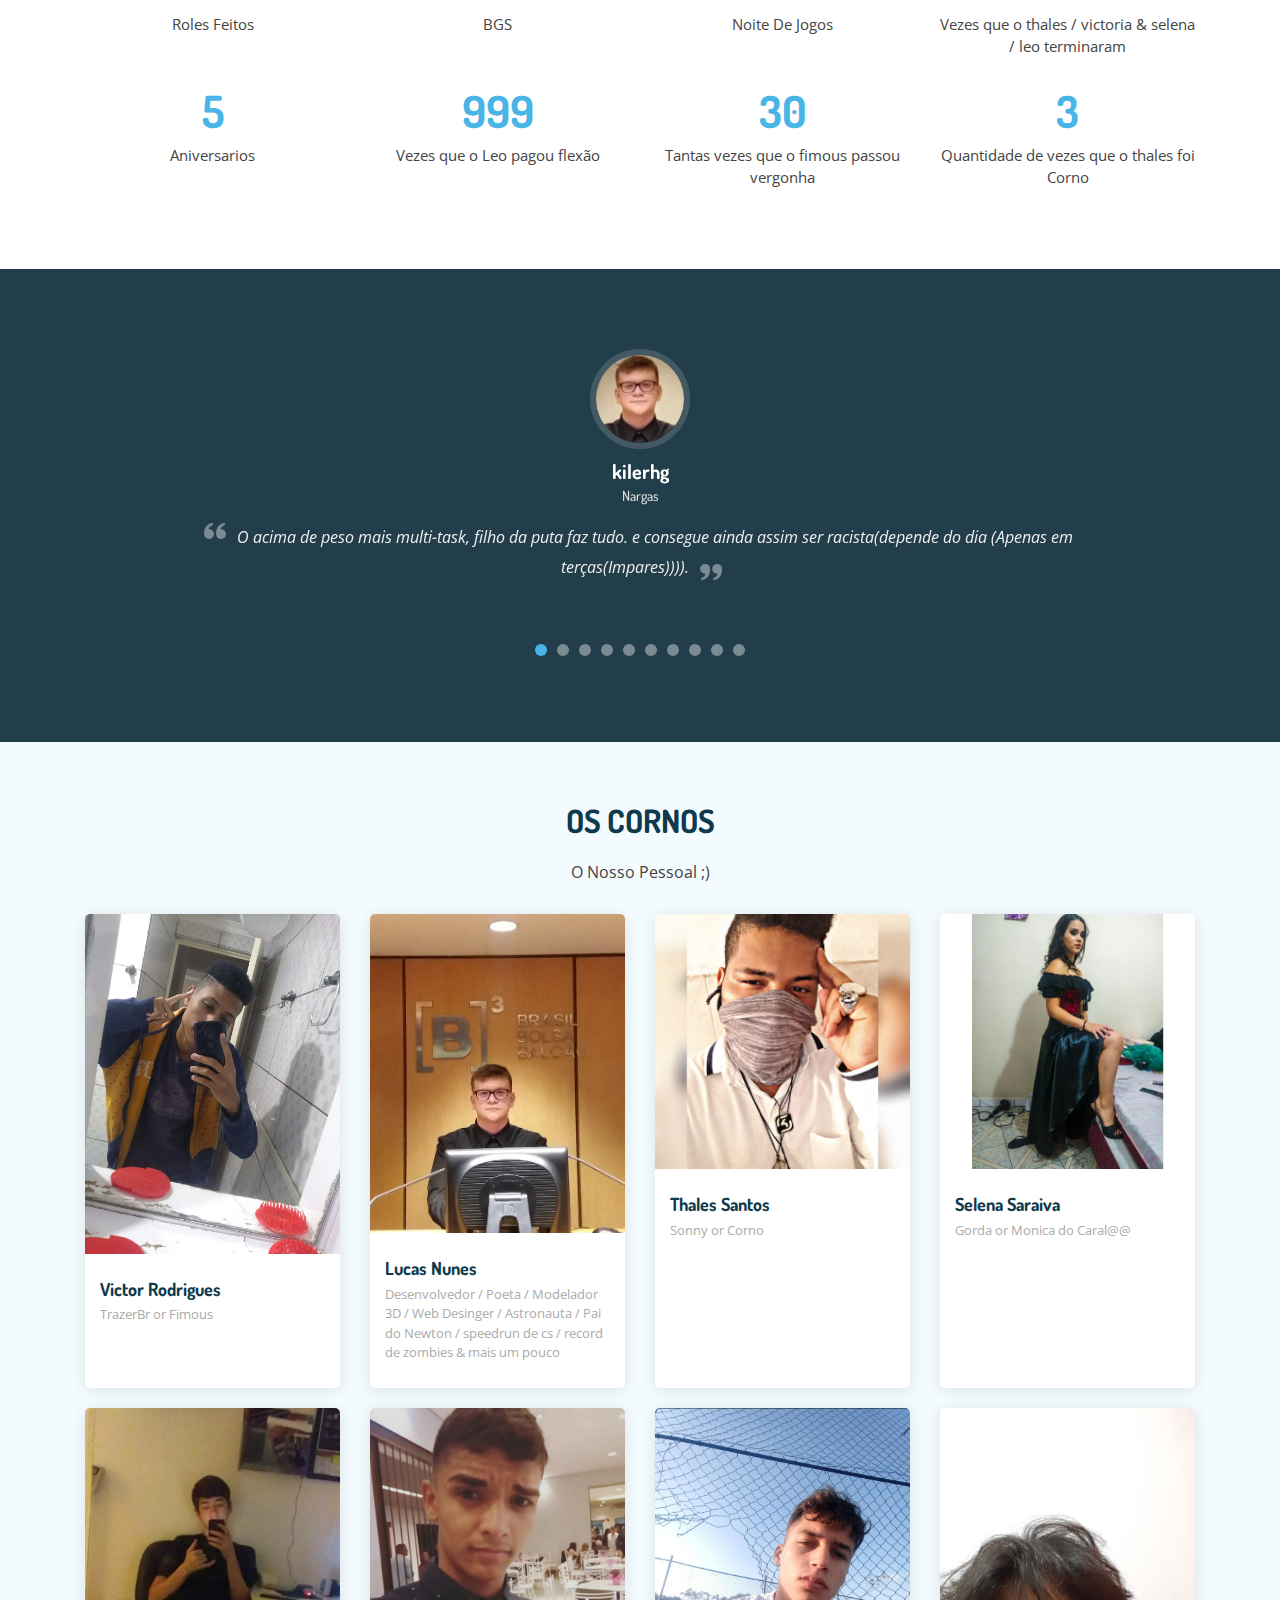
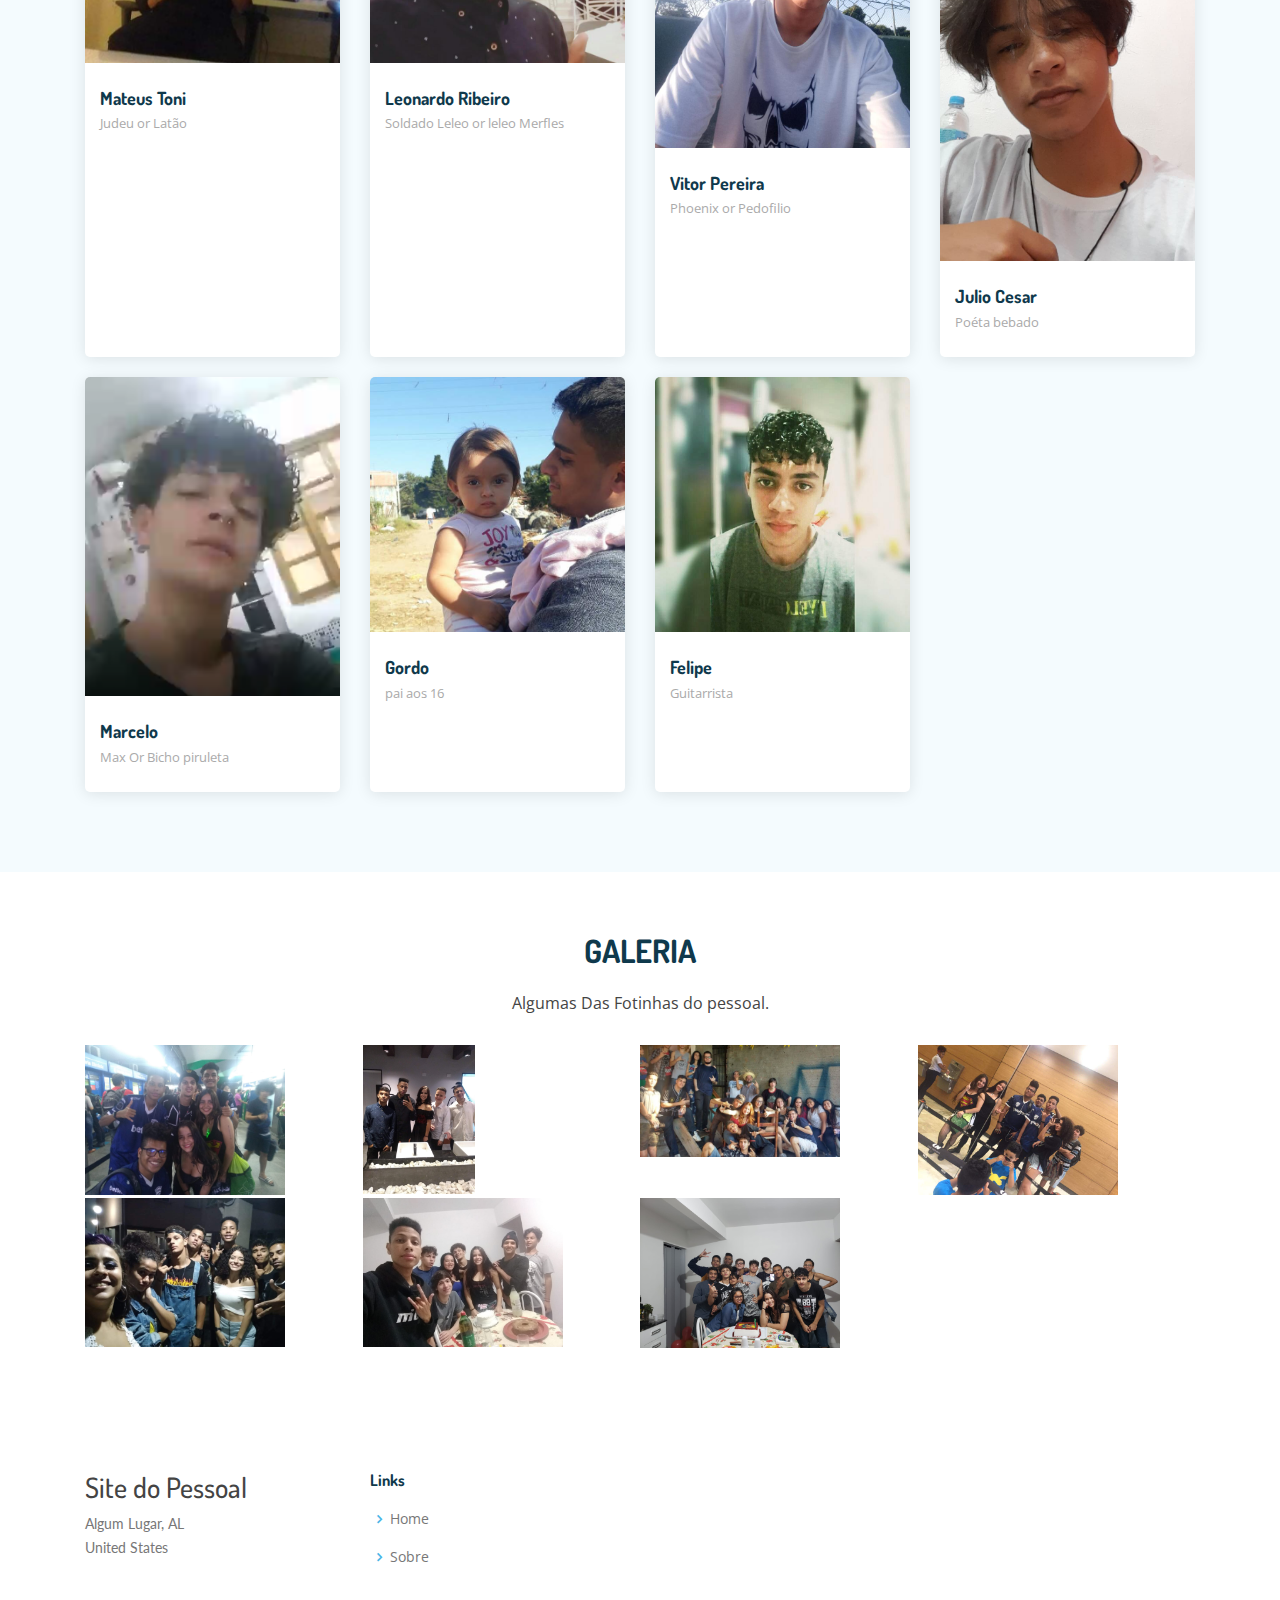
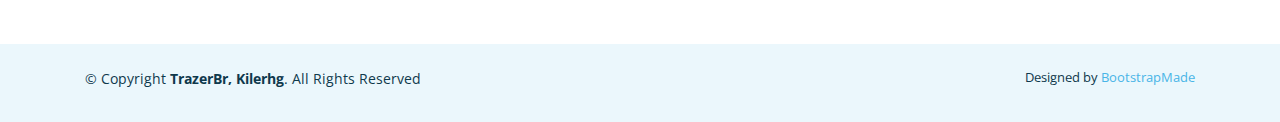
==== commit 4f16c624: "Update index.html" ====
--- a/index.html
+++ b/index.html
@@ -257,7 +257,6 @@
             <h4>Leleo Merfles</h4>
             <p>
               <i class="bx bxs-quote-alt-left quote-icon-left"></i>
-              texto aqui
               <i class="bx bxs-quote-alt-right quote-icon-right"></i>
             </p>
           </div>
@@ -265,10 +264,10 @@
           <div class="testimonial-item">
             <img src="assets/img/testimonials/testimonials-5.jpg" class="testimonial-img" alt="">
             <h3>7</h3>
-            <h4>Gordo</h4>
-            <p>
-              <i class="bx bxs-quote-alt-left quote-icon-left"></i>
-              texto aqui
+            <h4>Entrepreneur</h4>
+            <p>
+              <i class="bx bxs-quote-alt-left quote-icon-left"></i>
+              Quis quorum aliqua sint quem legam fore sunt eram irure aliqua veniam tempor noster veniam enim culpa labore duis sunt culpa nulla illum cillum fugiat legam esse veniam culpa fore nisi cillum quid.
               <i class="bx bxs-quote-alt-right quote-icon-right"></i>
             </p>
           </div>
@@ -276,10 +275,10 @@
           <div class="testimonial-item">
             <img src="assets/img/testimonials/testimonials-5.jpg" class="testimonial-img" alt="">
             <h3>8</h3>
-            <h4>Felipe</h4>
-            <p>
-              <i class="bx bxs-quote-alt-left quote-icon-left"></i>
-              texto aqui
+            <h4>Entrepreneur</h4>
+            <p>
+              <i class="bx bxs-quote-alt-left quote-icon-left"></i>
+              Quis quorum aliqua sint quem legam fore sunt eram irure aliqua veniam tempor noster veniam enim culpa labore duis sunt culpa nulla illum cillum fugiat legam esse veniam culpa fore nisi cillum quid.
               <i class="bx bxs-quote-alt-right quote-icon-right"></i>
             </p>
           </div>
@@ -287,10 +286,10 @@
           <div class="testimonial-item">
             <img src="assets/img/testimonials/testimonials-5.jpg" class="testimonial-img" alt="">
             <h3>9</h3>
-            <h4>max</h4>
-            <p>
-              <i class="bx bxs-quote-alt-left quote-icon-left"></i>
-              texto aqui
+            <h4>Entrepreneur</h4>
+            <p>
+              <i class="bx bxs-quote-alt-left quote-icon-left"></i>
+              Quis quorum aliqua sint quem legam fore sunt eram irure aliqua veniam tempor noster veniam enim culpa labore duis sunt culpa nulla illum cillum fugiat legam esse veniam culpa fore nisi cillum quid.
               <i class="bx bxs-quote-alt-right quote-icon-right"></i>
             </p>
           </div>
@@ -298,21 +297,10 @@
           <div class="testimonial-item">
             <img src="assets/img/testimonials/testimonials-5.jpg" class="testimonial-img" alt="">
             <h3>10</h3>
-            <h4>Julio</h4>
-            <p>
-              <i class="bx bxs-quote-alt-left quote-icon-left"></i>
-              texto aqui
-              <i class="bx bxs-quote-alt-right quote-icon-right"></i>
-            </p>
-          </div>
-
-          <div class="testimonial-item">
-            <img src="assets/img/testimonials/testimonials-5.jpg" class="testimonial-img" alt="">
-            <h3>11</h3>
-            <h4>Toni</h4>
-            <p>
-              <i class="bx bxs-quote-alt-left quote-icon-left"></i>
-              texto aqui
+            <h4>Entrepreneur</h4>
+            <p>
+              <i class="bx bxs-quote-alt-left quote-icon-left"></i>
+              Quis quorum aliqua sint quem legam fore sunt eram irure aliqua veniam tempor noster veniam enim culpa labore duis sunt culpa nulla illum cillum fugiat legam esse veniam culpa fore nisi cillum quid.
               <i class="bx bxs-quote-alt-right quote-icon-right"></i>
             </p>
           </div>
@@ -414,6 +402,22 @@
               <div class="member-info">
                 <h4>Mateus Toni</h4>
                 <span>Judeu or Latão</span>
+              </div>
+            </div>
+          </div>
+
+          <div class="col-lg-3 col-md-6 d-flex align-items-stretch">
+            <div class="member">
+              <div class="member-img">
+                <img src="assets/img/team/leo.jpg" class="img-fluid" alt="" width="400" height="600">
+                <div class="social">
+                  <a href="https://www.facebook.com/profile.php?id=100003709149159"><i class="icofont-facebook"></i></a>
+                  <a href="https://www.instagram.com/leo_ribeiro22/?hl=pt-br"><i class="icofont-instagram"></i></a>
+                </div>
+              </div>
+              <div class="member-info">
+                <h4>Leonardo Ribeiro</h4>
+                <span>Soldado Leleo or leleo Merfles </span>
               </div>
             </div>
           </div>
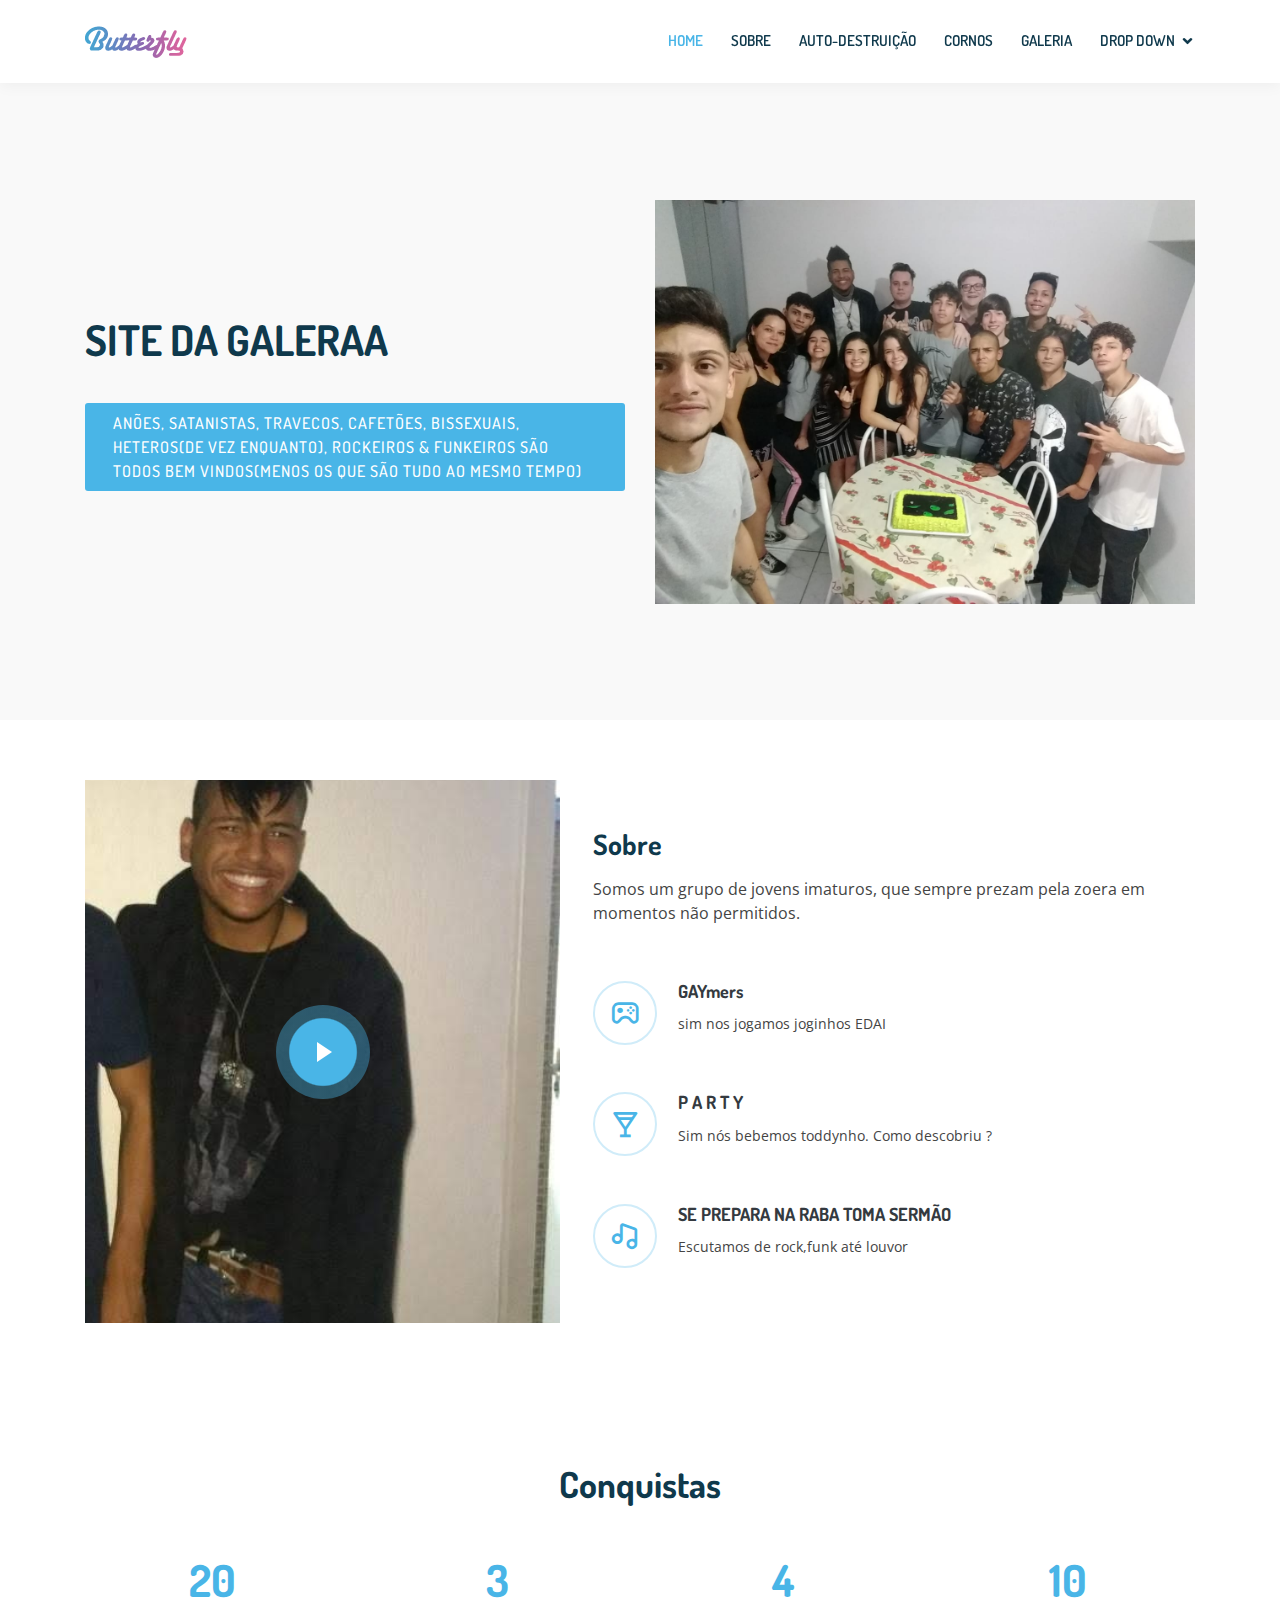
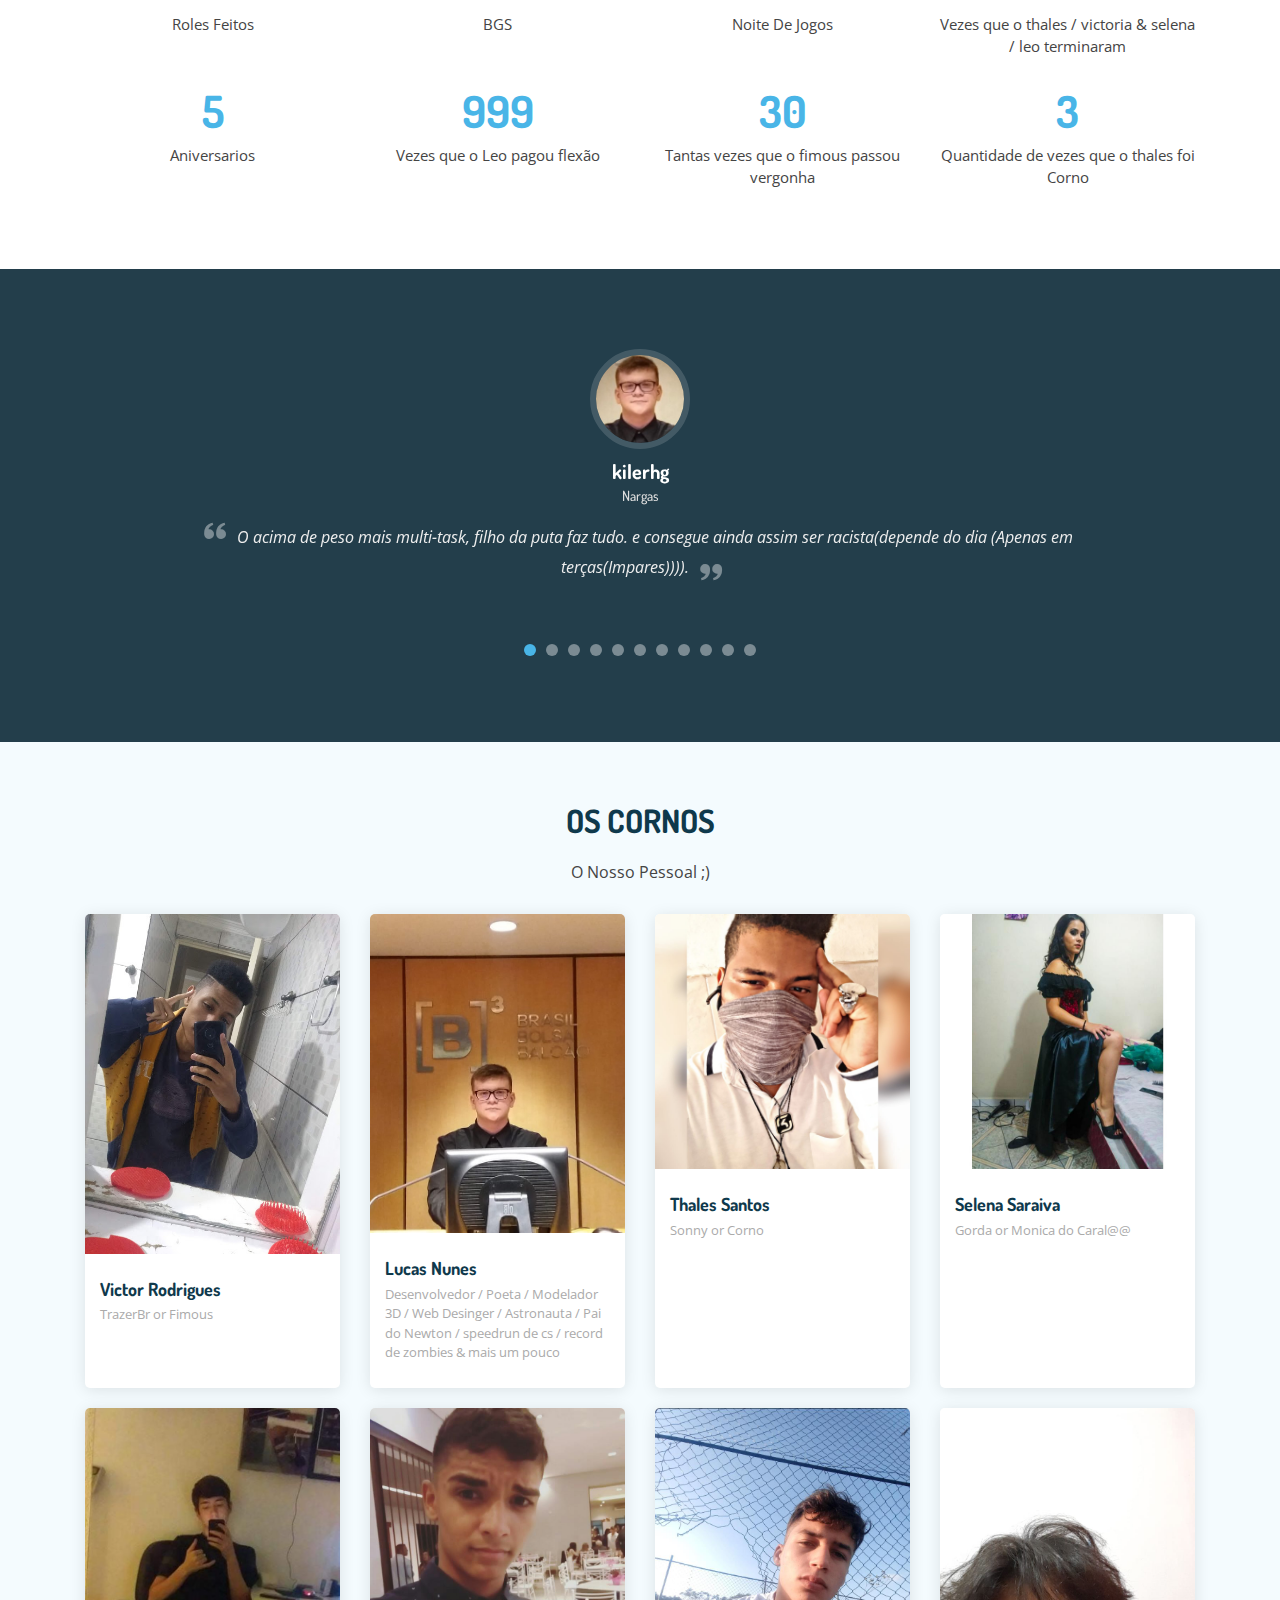
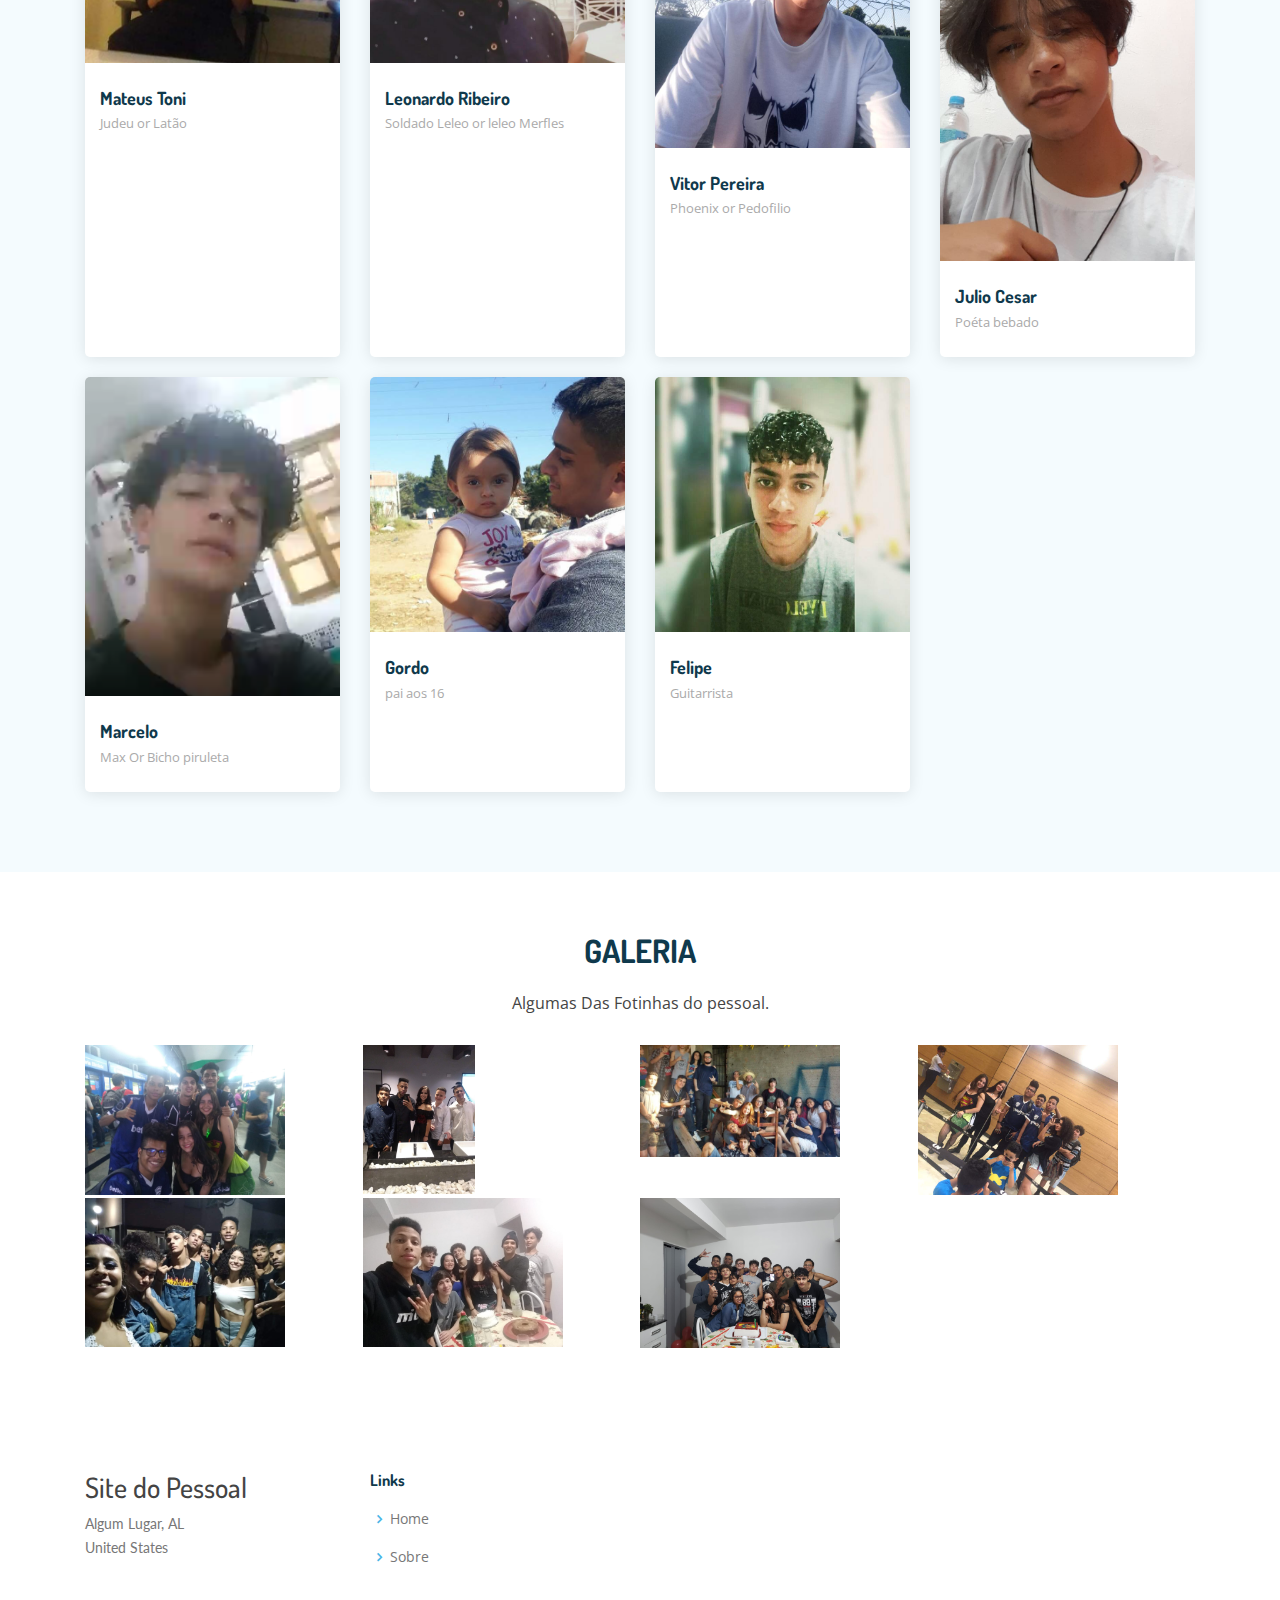
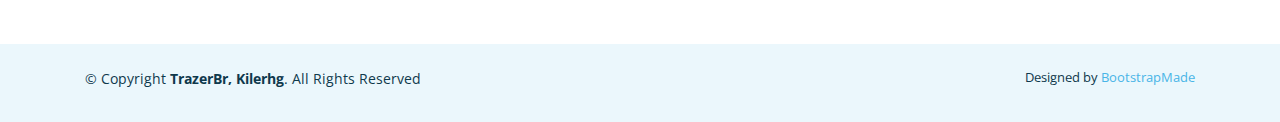
==== commit e3f91cbc: "Merge branch 'master' of https://github.com/kilerhg/SiteGalera" ====
--- a/index.html
+++ b/index.html
@@ -257,6 +257,7 @@
             <h4>Leleo Merfles</h4>
             <p>
               <i class="bx bxs-quote-alt-left quote-icon-left"></i>
+              texto aqui
               <i class="bx bxs-quote-alt-right quote-icon-right"></i>
             </p>
           </div>
@@ -264,10 +265,10 @@
           <div class="testimonial-item">
             <img src="assets/img/testimonials/testimonials-5.jpg" class="testimonial-img" alt="">
             <h3>7</h3>
-            <h4>Entrepreneur</h4>
-            <p>
-              <i class="bx bxs-quote-alt-left quote-icon-left"></i>
-              Quis quorum aliqua sint quem legam fore sunt eram irure aliqua veniam tempor noster veniam enim culpa labore duis sunt culpa nulla illum cillum fugiat legam esse veniam culpa fore nisi cillum quid.
+            <h4>Gordo</h4>
+            <p>
+              <i class="bx bxs-quote-alt-left quote-icon-left"></i>
+              texto aqui
               <i class="bx bxs-quote-alt-right quote-icon-right"></i>
             </p>
           </div>
@@ -275,10 +276,10 @@
           <div class="testimonial-item">
             <img src="assets/img/testimonials/testimonials-5.jpg" class="testimonial-img" alt="">
             <h3>8</h3>
-            <h4>Entrepreneur</h4>
-            <p>
-              <i class="bx bxs-quote-alt-left quote-icon-left"></i>
-              Quis quorum aliqua sint quem legam fore sunt eram irure aliqua veniam tempor noster veniam enim culpa labore duis sunt culpa nulla illum cillum fugiat legam esse veniam culpa fore nisi cillum quid.
+            <h4>Felipe</h4>
+            <p>
+              <i class="bx bxs-quote-alt-left quote-icon-left"></i>
+              texto aqui
               <i class="bx bxs-quote-alt-right quote-icon-right"></i>
             </p>
           </div>
@@ -286,10 +287,10 @@
           <div class="testimonial-item">
             <img src="assets/img/testimonials/testimonials-5.jpg" class="testimonial-img" alt="">
             <h3>9</h3>
-            <h4>Entrepreneur</h4>
-            <p>
-              <i class="bx bxs-quote-alt-left quote-icon-left"></i>
-              Quis quorum aliqua sint quem legam fore sunt eram irure aliqua veniam tempor noster veniam enim culpa labore duis sunt culpa nulla illum cillum fugiat legam esse veniam culpa fore nisi cillum quid.
+            <h4>max</h4>
+            <p>
+              <i class="bx bxs-quote-alt-left quote-icon-left"></i>
+              texto aqui
               <i class="bx bxs-quote-alt-right quote-icon-right"></i>
             </p>
           </div>
@@ -297,10 +298,21 @@
           <div class="testimonial-item">
             <img src="assets/img/testimonials/testimonials-5.jpg" class="testimonial-img" alt="">
             <h3>10</h3>
-            <h4>Entrepreneur</h4>
-            <p>
-              <i class="bx bxs-quote-alt-left quote-icon-left"></i>
-              Quis quorum aliqua sint quem legam fore sunt eram irure aliqua veniam tempor noster veniam enim culpa labore duis sunt culpa nulla illum cillum fugiat legam esse veniam culpa fore nisi cillum quid.
+            <h4>Julio</h4>
+            <p>
+              <i class="bx bxs-quote-alt-left quote-icon-left"></i>
+              texto aqui
+              <i class="bx bxs-quote-alt-right quote-icon-right"></i>
+            </p>
+          </div>
+
+          <div class="testimonial-item">
+            <img src="assets/img/testimonials/testimonials-5.jpg" class="testimonial-img" alt="">
+            <h3>11</h3>
+            <h4>Toni</h4>
+            <p>
+              <i class="bx bxs-quote-alt-left quote-icon-left"></i>
+              texto aqui
               <i class="bx bxs-quote-alt-right quote-icon-right"></i>
             </p>
           </div>
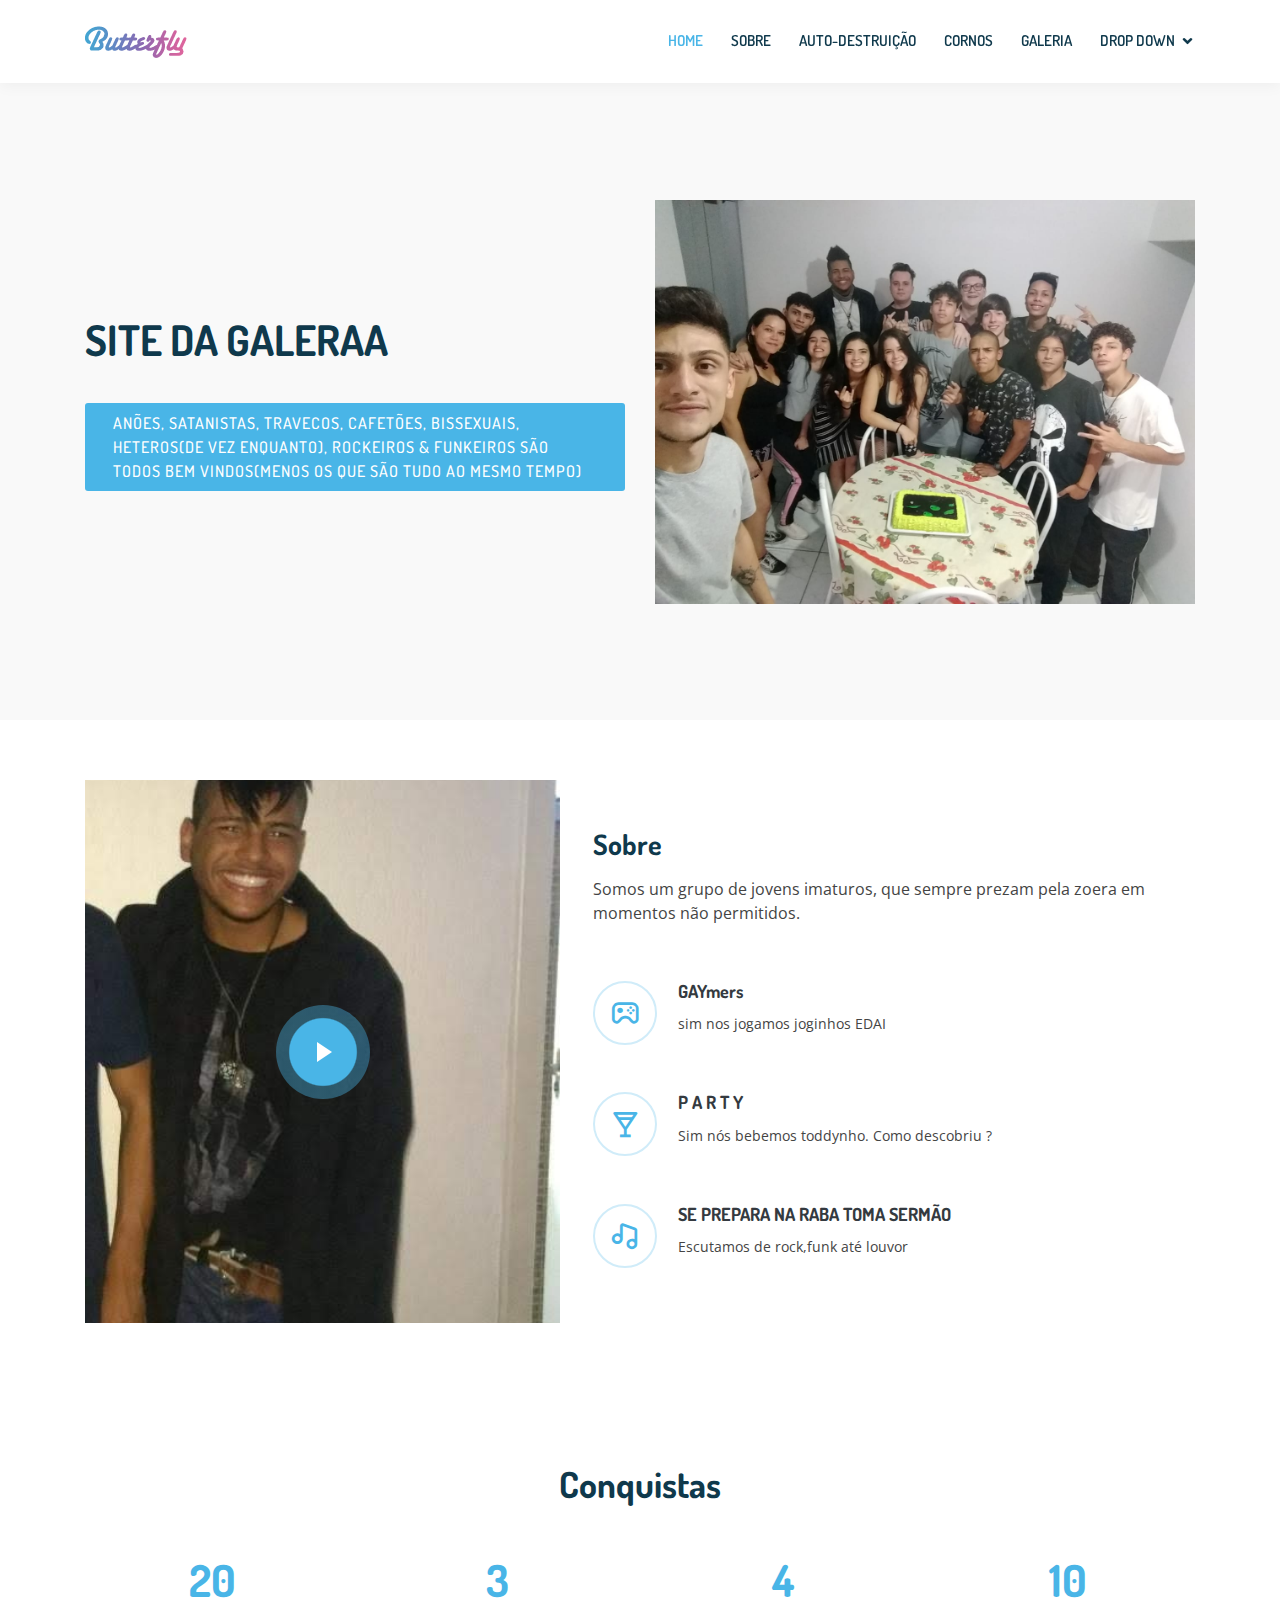
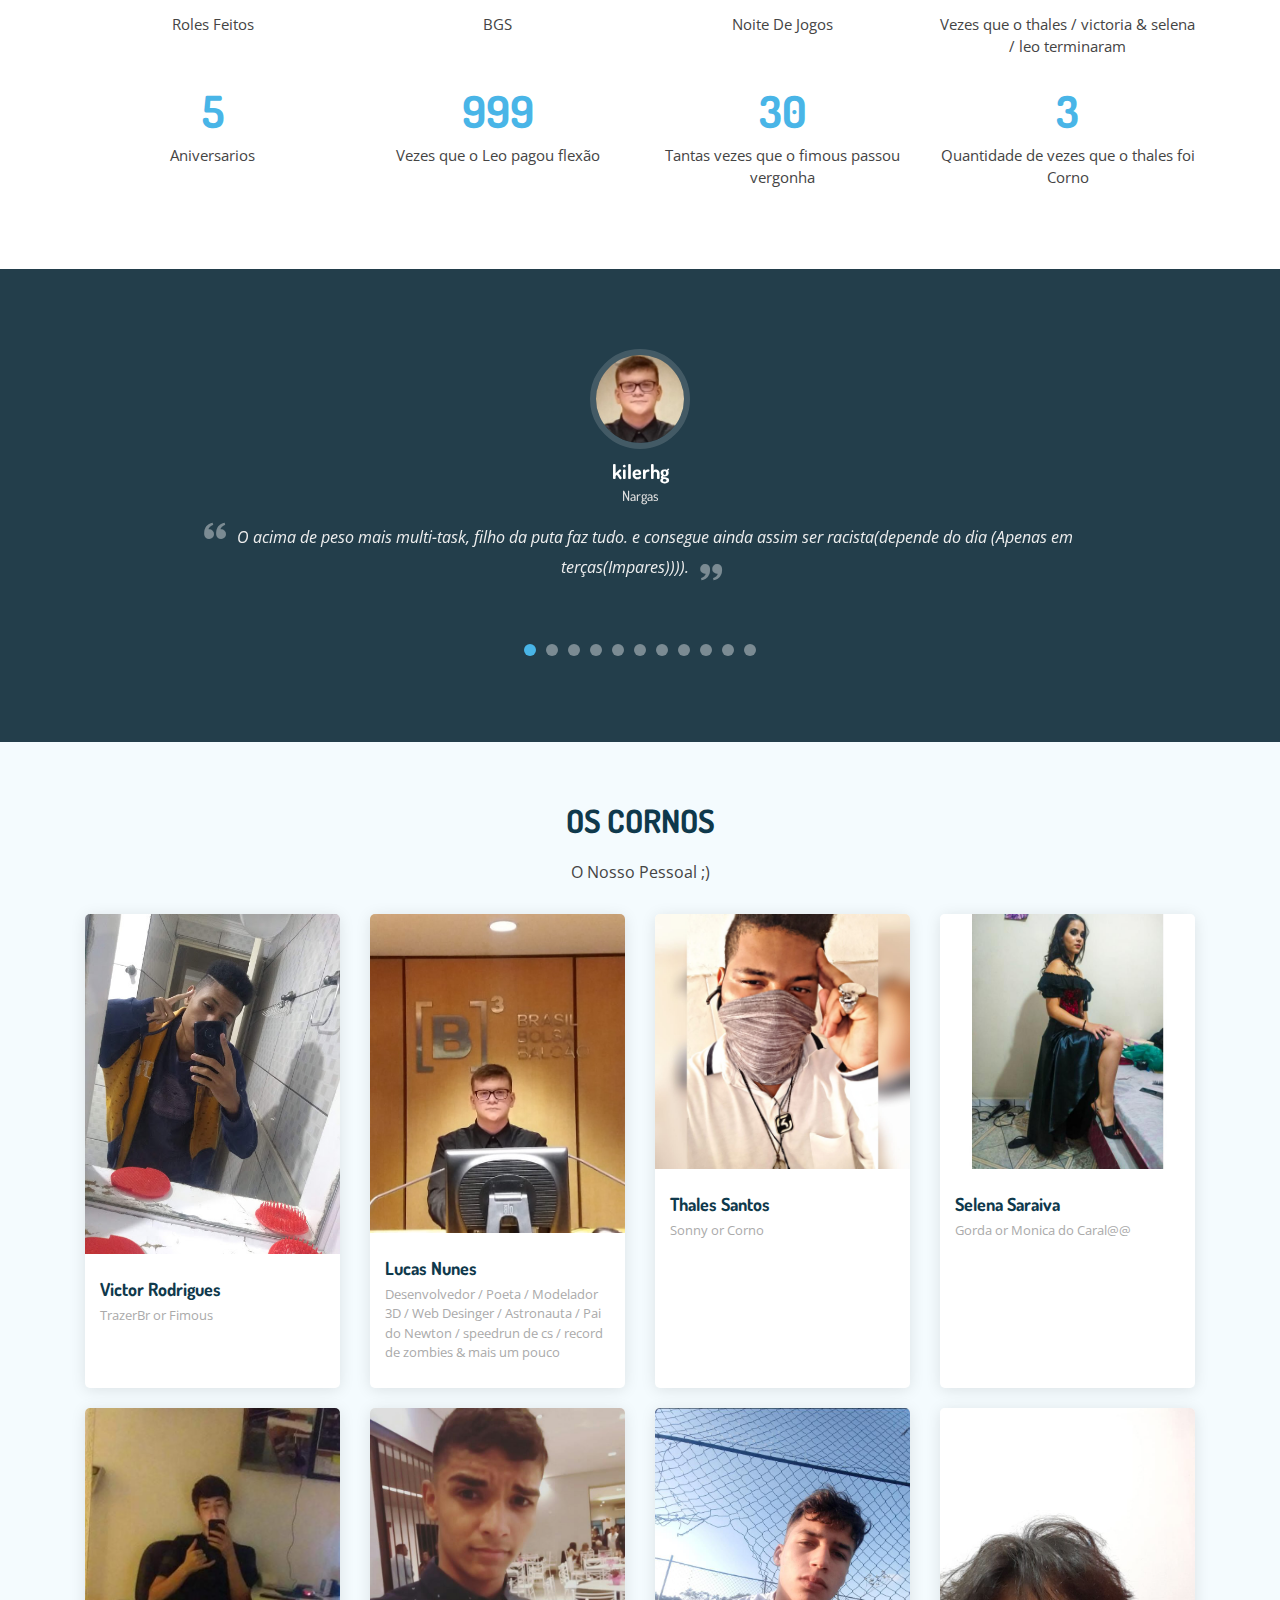
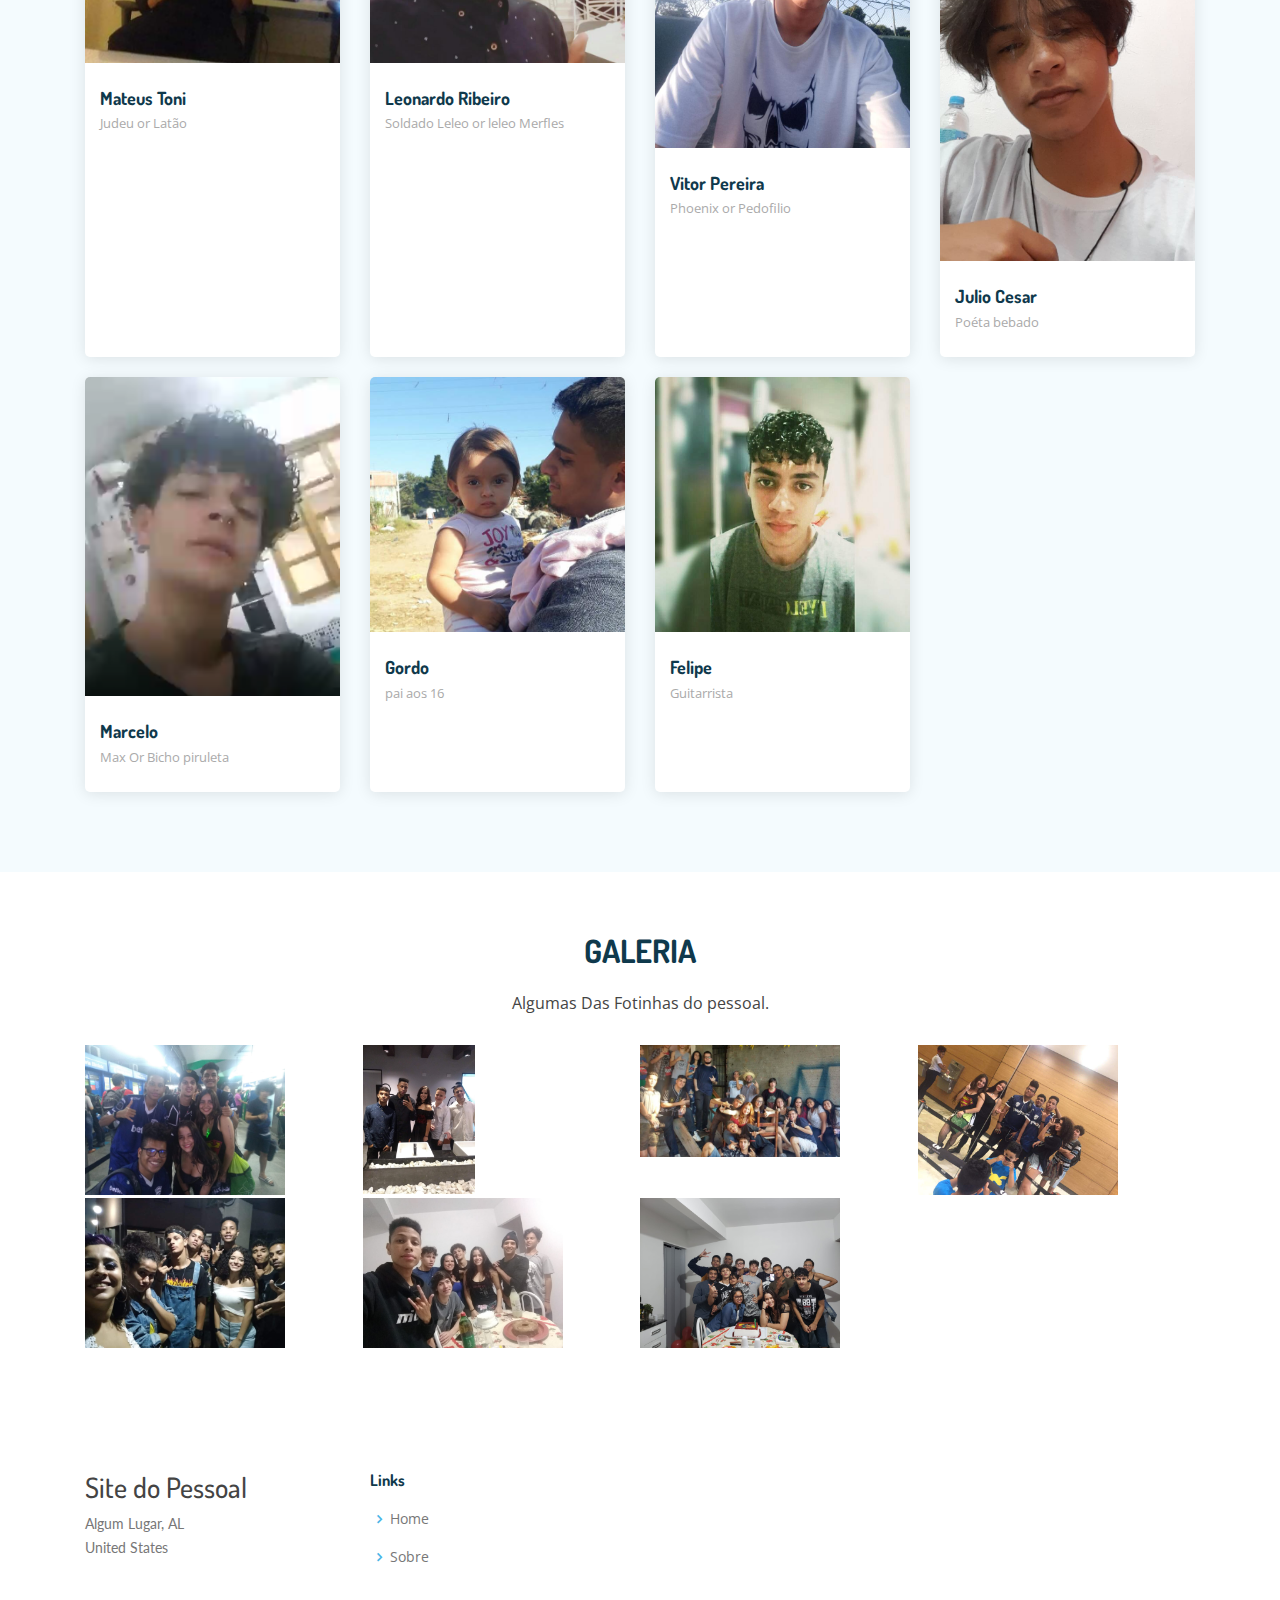
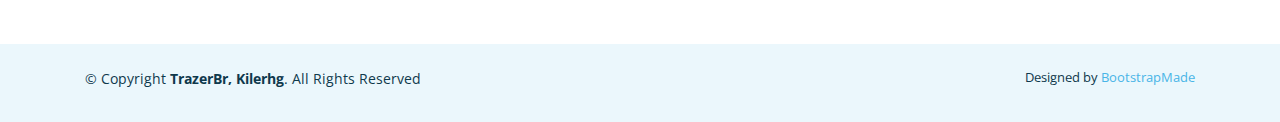
==== commit c2be7faf: "Update index.html" ====
--- a/index.html
+++ b/index.html
@@ -253,39 +253,40 @@
 
           <div class="testimonial-item">
             <img src="assets/img/testimonials/leo.jpg" class="testimonial-img" alt="">
-            <h3>6</h3>
+            <h3>Leo</h3>
             <h4>Leleo Merfles</h4>
             <p>
               <i class="bx bxs-quote-alt-left quote-icon-left"></i>
-              texto aqui
-              <i class="bx bxs-quote-alt-right quote-icon-right"></i>
-            </p>
-          </div>
-
-          <div class="testimonial-item">
-            <img src="assets/img/testimonials/testimonials-5.jpg" class="testimonial-img" alt="">
-            <h3>7</h3>
+              Cada vez que você ler isso o Leo fara uma flexão
+              <i class="bx bxs-quote-alt-right quote-icon-right"></i>
+            </p>
+          </div>
+
+          <div class="testimonial-item">
+            <img src="assets/img/testimonials/gordo.jpg" class="testimonial-img" alt="">
+            <h3>Matheus</h3>
             <h4>Gordo</h4>
             <p>
               <i class="bx bxs-quote-alt-left quote-icon-left"></i>
-              texto aqui
-              <i class="bx bxs-quote-alt-right quote-icon-right"></i>
-            </p>
-          </div>
-
-          <div class="testimonial-item">
-            <img src="assets/img/testimonials/testimonials-5.jpg" class="testimonial-img" alt="">
-            <h3>8</h3>
-            <h4>Felipe</h4>
-            <p>
-              <i class="bx bxs-quote-alt-left quote-icon-left"></i>
-              texto aqui
-              <i class="bx bxs-quote-alt-right quote-icon-right"></i>
-            </p>
-          </div>
-
-          <div class="testimonial-item">
-            <img src="assets/img/testimonials/testimonials-5.jpg" class="testimonial-img" alt="">
+              Todo final do mês ele pensa:
+              Pensão ou skin
+              <i class="bx bxs-quote-alt-right quote-icon-right"></i>
+            </p>
+          </div>
+
+          <div class="testimonial-item">
+            <img src="assets/img/testimonials/felipe.jpg" class="testimonial-img" alt="">
+            <h3>Felipe</h3>
+            <h4>Rockeiro kkk</h4>
+            <p>
+              <i class="bx bxs-quote-alt-left quote-icon-left"></i>
+              Unica coisa que ele toca é punhetaS
+              <i class="bx bxs-quote-alt-right quote-icon-right"></i>
+            </p>
+          </div>
+
+          <div class="testimonial-item">
+            <img src="assets/img/testimonials/max.png" class="testimonial-img" alt="">
             <h3>9</h3>
             <h4>max</h4>
             <p>
@@ -296,7 +297,7 @@
           </div>
 
           <div class="testimonial-item">
-            <img src="assets/img/testimonials/testimonials-5.jpg" class="testimonial-img" alt="">
+            <img src="assets/img/testimonials/julio.jpeg" class="testimonial-img" alt="">
             <h3>10</h3>
             <h4>Julio</h4>
             <p>
@@ -307,7 +308,7 @@
           </div>
 
           <div class="testimonial-item">
-            <img src="assets/img/testimonials/testimonials-5.jpg" class="testimonial-img" alt="">
+            <img src="assets/img/testimonials/judeu.jpg" class="testimonial-img" alt="">
             <h3>11</h3>
             <h4>Toni</h4>
             <p>
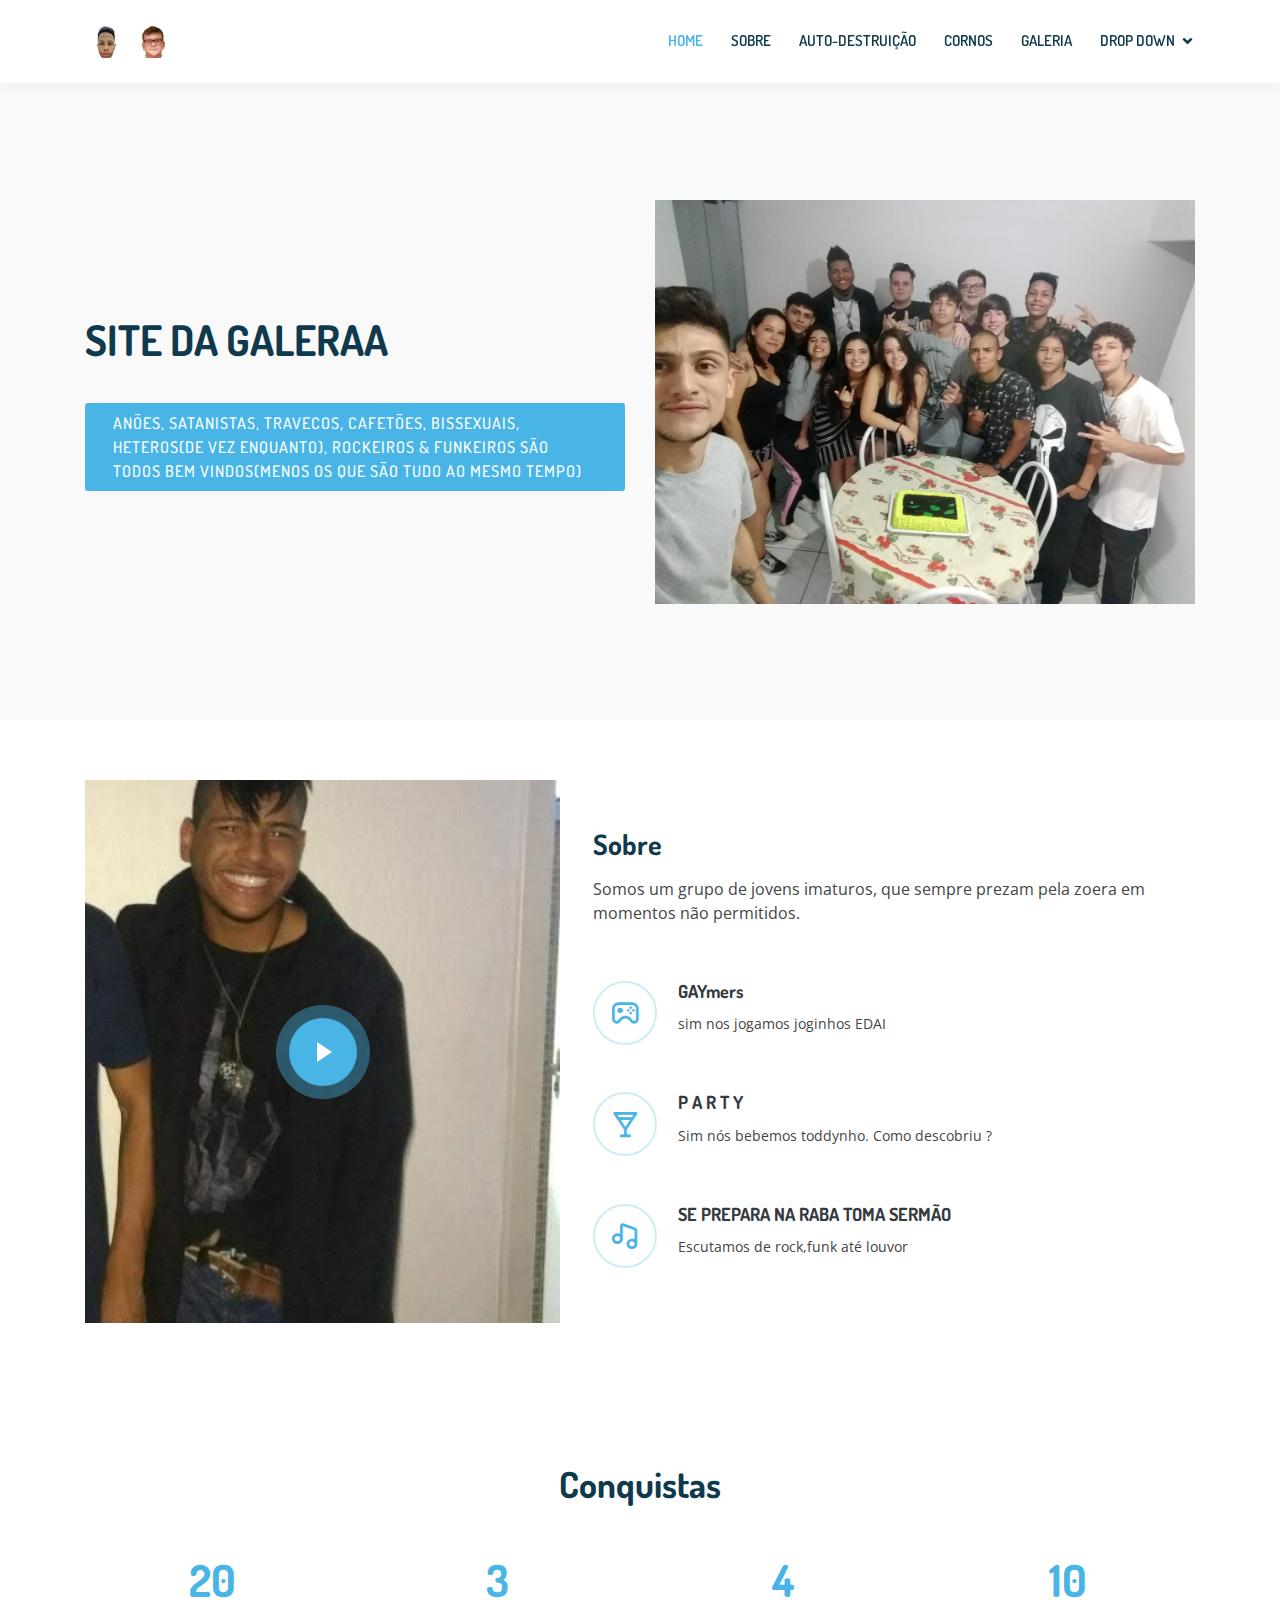
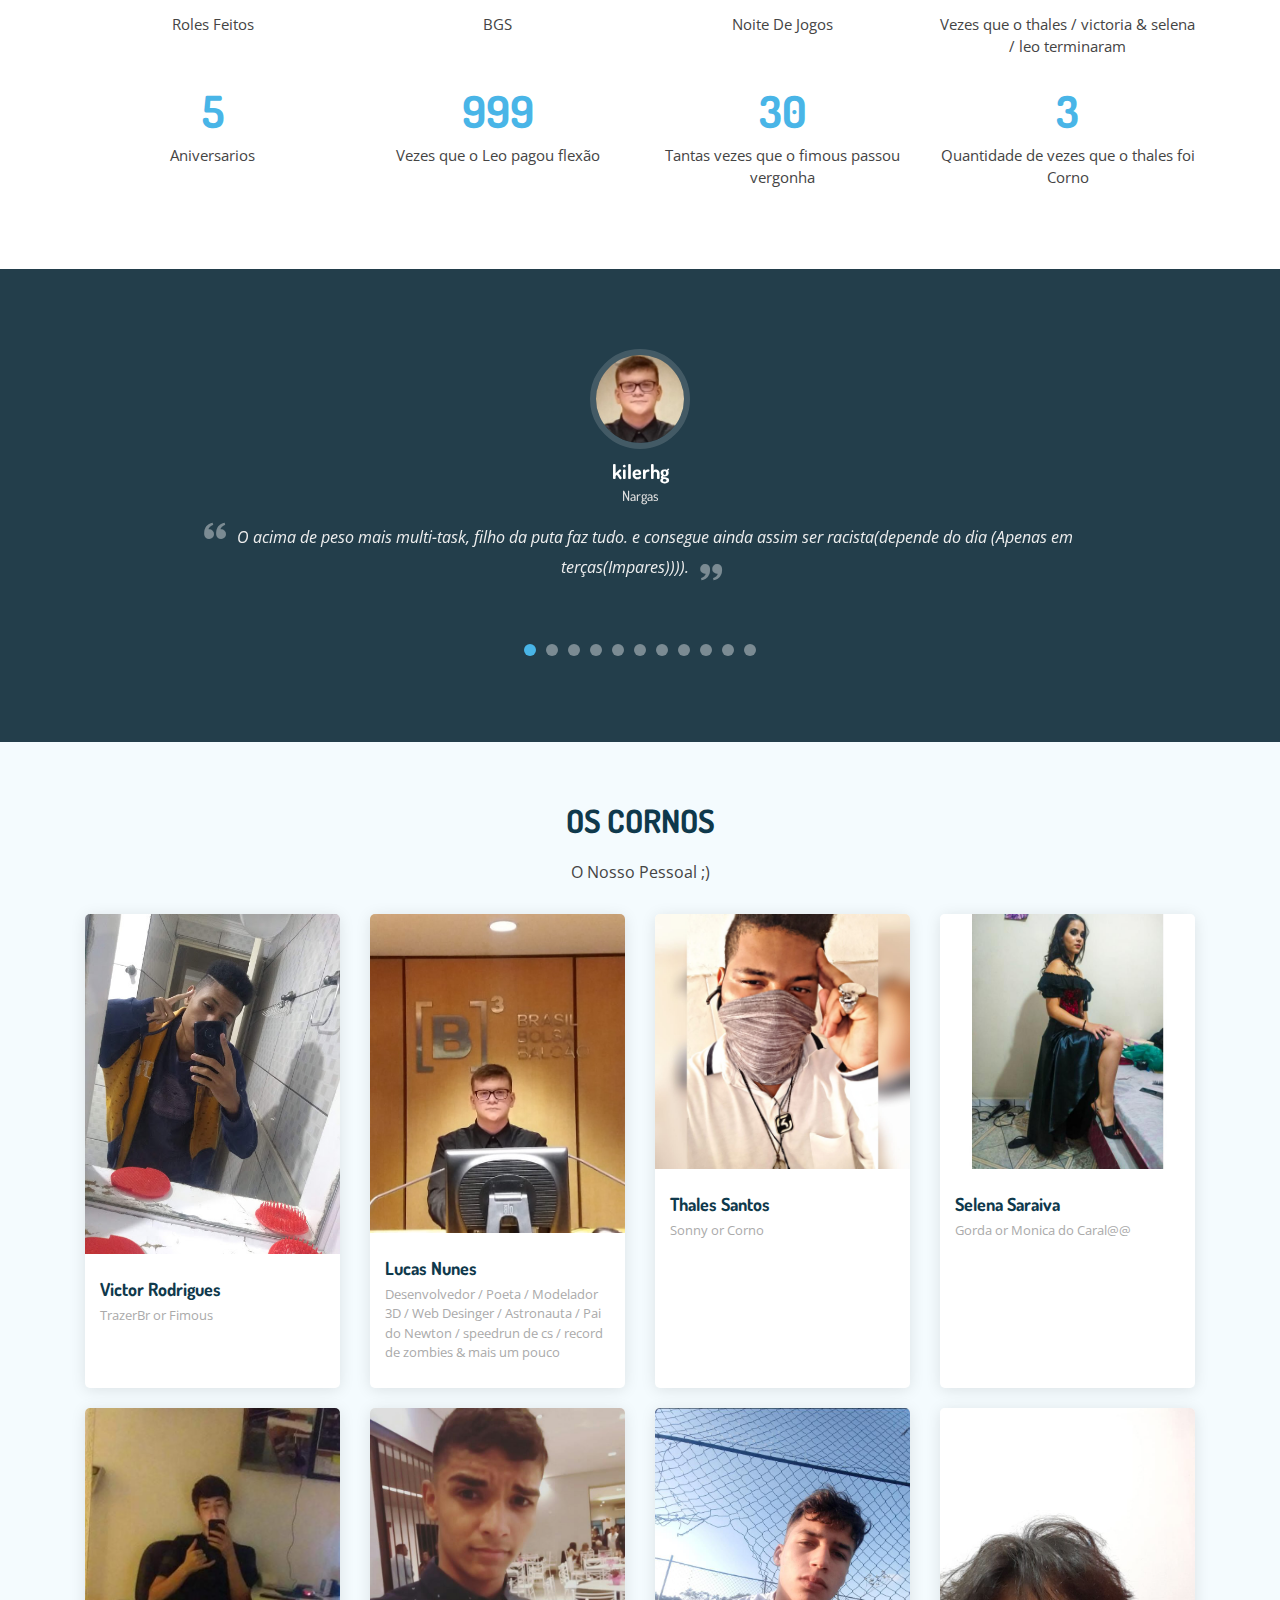
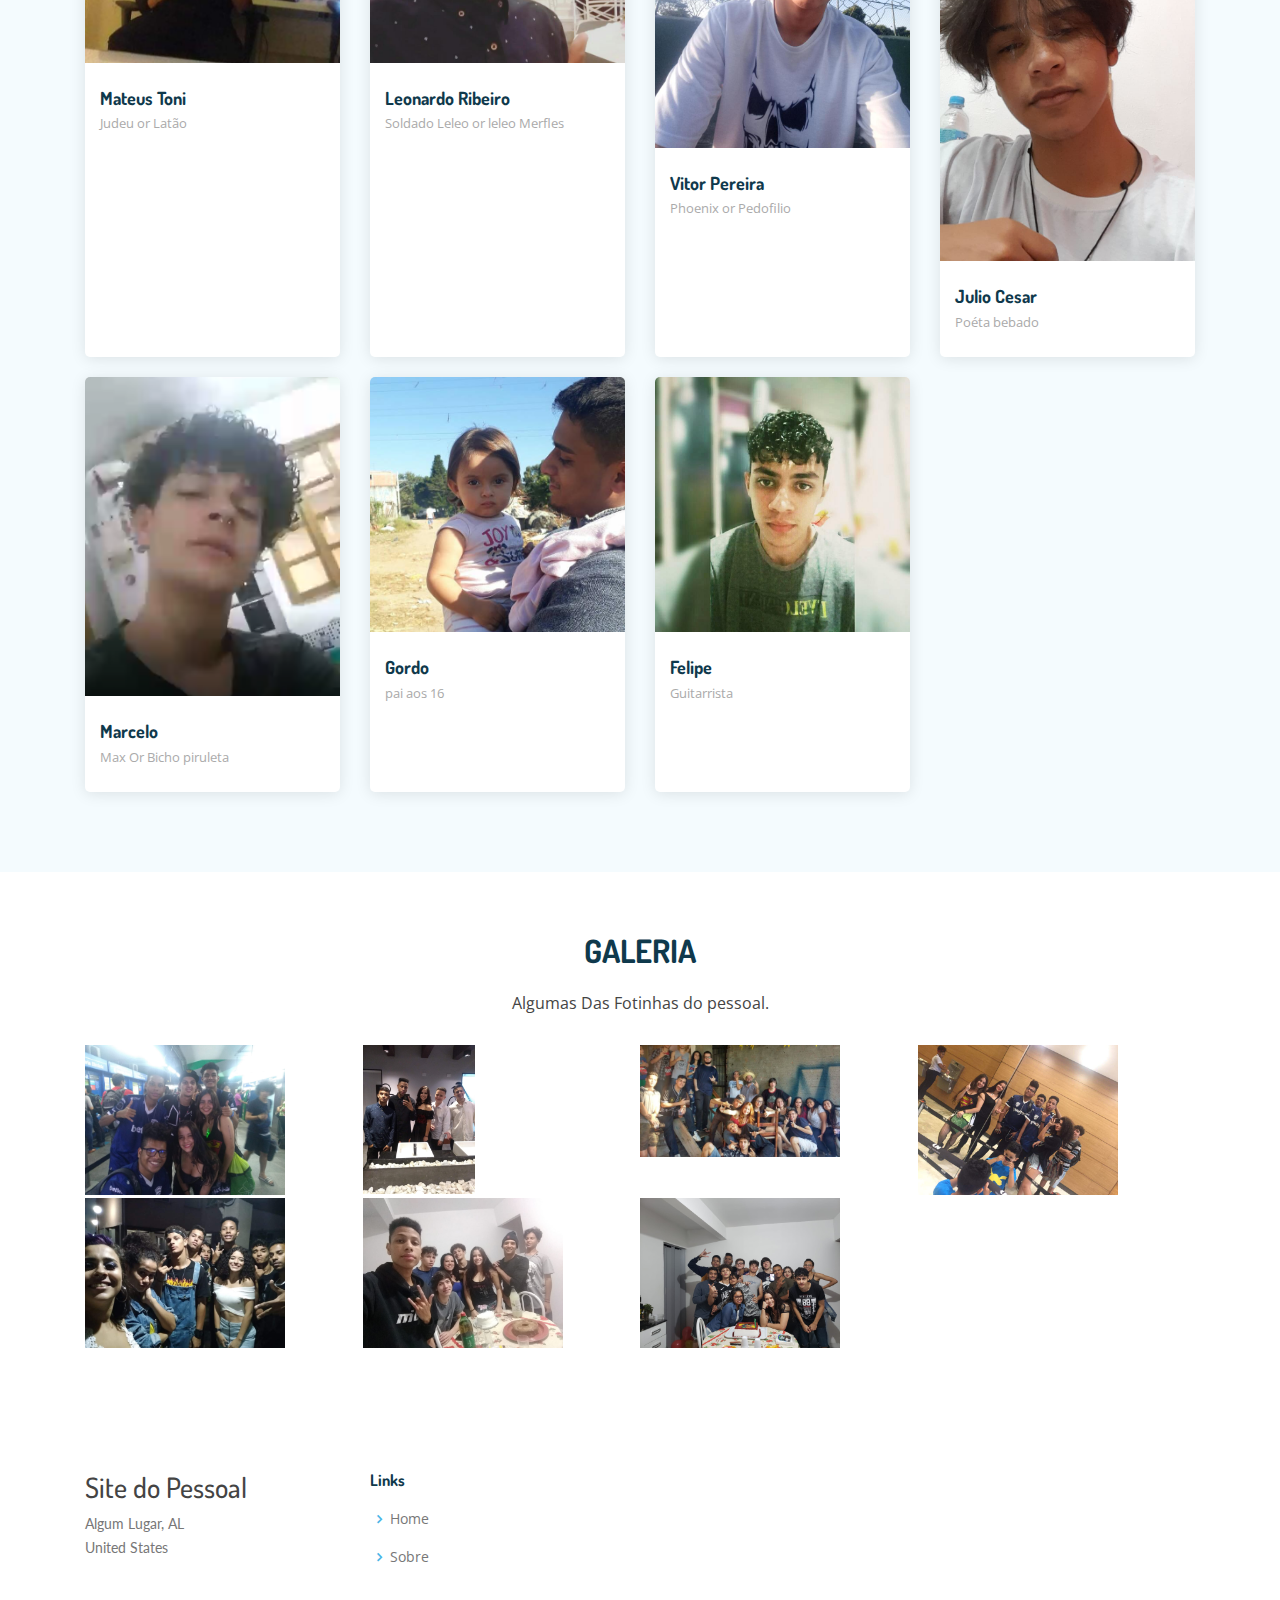
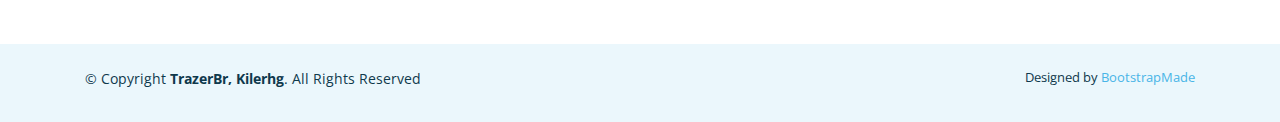
==== commit d055503c: "a" ====
--- a/index.html
+++ b/index.html
@@ -41,7 +41,7 @@
   <header id="header" class="fixed-top">
     <div class="container d-flex align-items-center">
 
-      <a href="index.html" class="logo mr-auto"><img src="assets/img/logo.png" alt="" class="img-fluid"></a>
+      <a href="index.html" class="logo mr-auto"><img src="assets/img/logoa.png" alt="" class="img-fluid"></a>
       <!-- Uncomment below if you prefer to use text as a logo -->
       <!-- <h1 class="logo mr-auto"><a href="index.html">Butterfly</a></h1> -->
 
@@ -280,40 +280,40 @@
             <h4>Rockeiro kkk</h4>
             <p>
               <i class="bx bxs-quote-alt-left quote-icon-left"></i>
-              Unica coisa que ele toca é punhetaS
+              Unica coisa que ele toca é punheta
               <i class="bx bxs-quote-alt-right quote-icon-right"></i>
             </p>
           </div>
 
           <div class="testimonial-item">
             <img src="assets/img/testimonials/max.png" class="testimonial-img" alt="">
-            <h3>9</h3>
-            <h4>max</h4>
-            <p>
-              <i class="bx bxs-quote-alt-left quote-icon-left"></i>
-              texto aqui
+            <h3>Marcelo</h3>
+            <h4>Max</h4>
+            <p>
+              <i class="bx bxs-quote-alt-left quote-icon-left"></i>
+              Menino que pula em tudo ( ͡° ͜ʖ ͡°)
               <i class="bx bxs-quote-alt-right quote-icon-right"></i>
             </p>
           </div>
 
           <div class="testimonial-item">
             <img src="assets/img/testimonials/julio.jpeg" class="testimonial-img" alt="">
-            <h3>10</h3>
-            <h4>Julio</h4>
-            <p>
-              <i class="bx bxs-quote-alt-left quote-icon-left"></i>
-              texto aqui
+            <h3>Julio</h3>
+            <h4>Filosofo bebado</h4>
+            <p>
+              <i class="bx bxs-quote-alt-left quote-icon-left"></i>
+              Se der bebida pra esse menino ele vira o Piton.
               <i class="bx bxs-quote-alt-right quote-icon-right"></i>
             </p>
           </div>
 
           <div class="testimonial-item">
             <img src="assets/img/testimonials/judeu.jpg" class="testimonial-img" alt="">
-            <h3>11</h3>
-            <h4>Toni</h4>
-            <p>
-              <i class="bx bxs-quote-alt-left quote-icon-left"></i>
-              texto aqui
+            <h3>Toni</h3>
+            <h4>Judeu</h4>
+            <p>
+              <i class="bx bxs-quote-alt-left quote-icon-left"></i>
+              Qual é a diferença do judeu para uma pizza ?
               <i class="bx bxs-quote-alt-right quote-icon-right"></i>
             </p>
           </div>
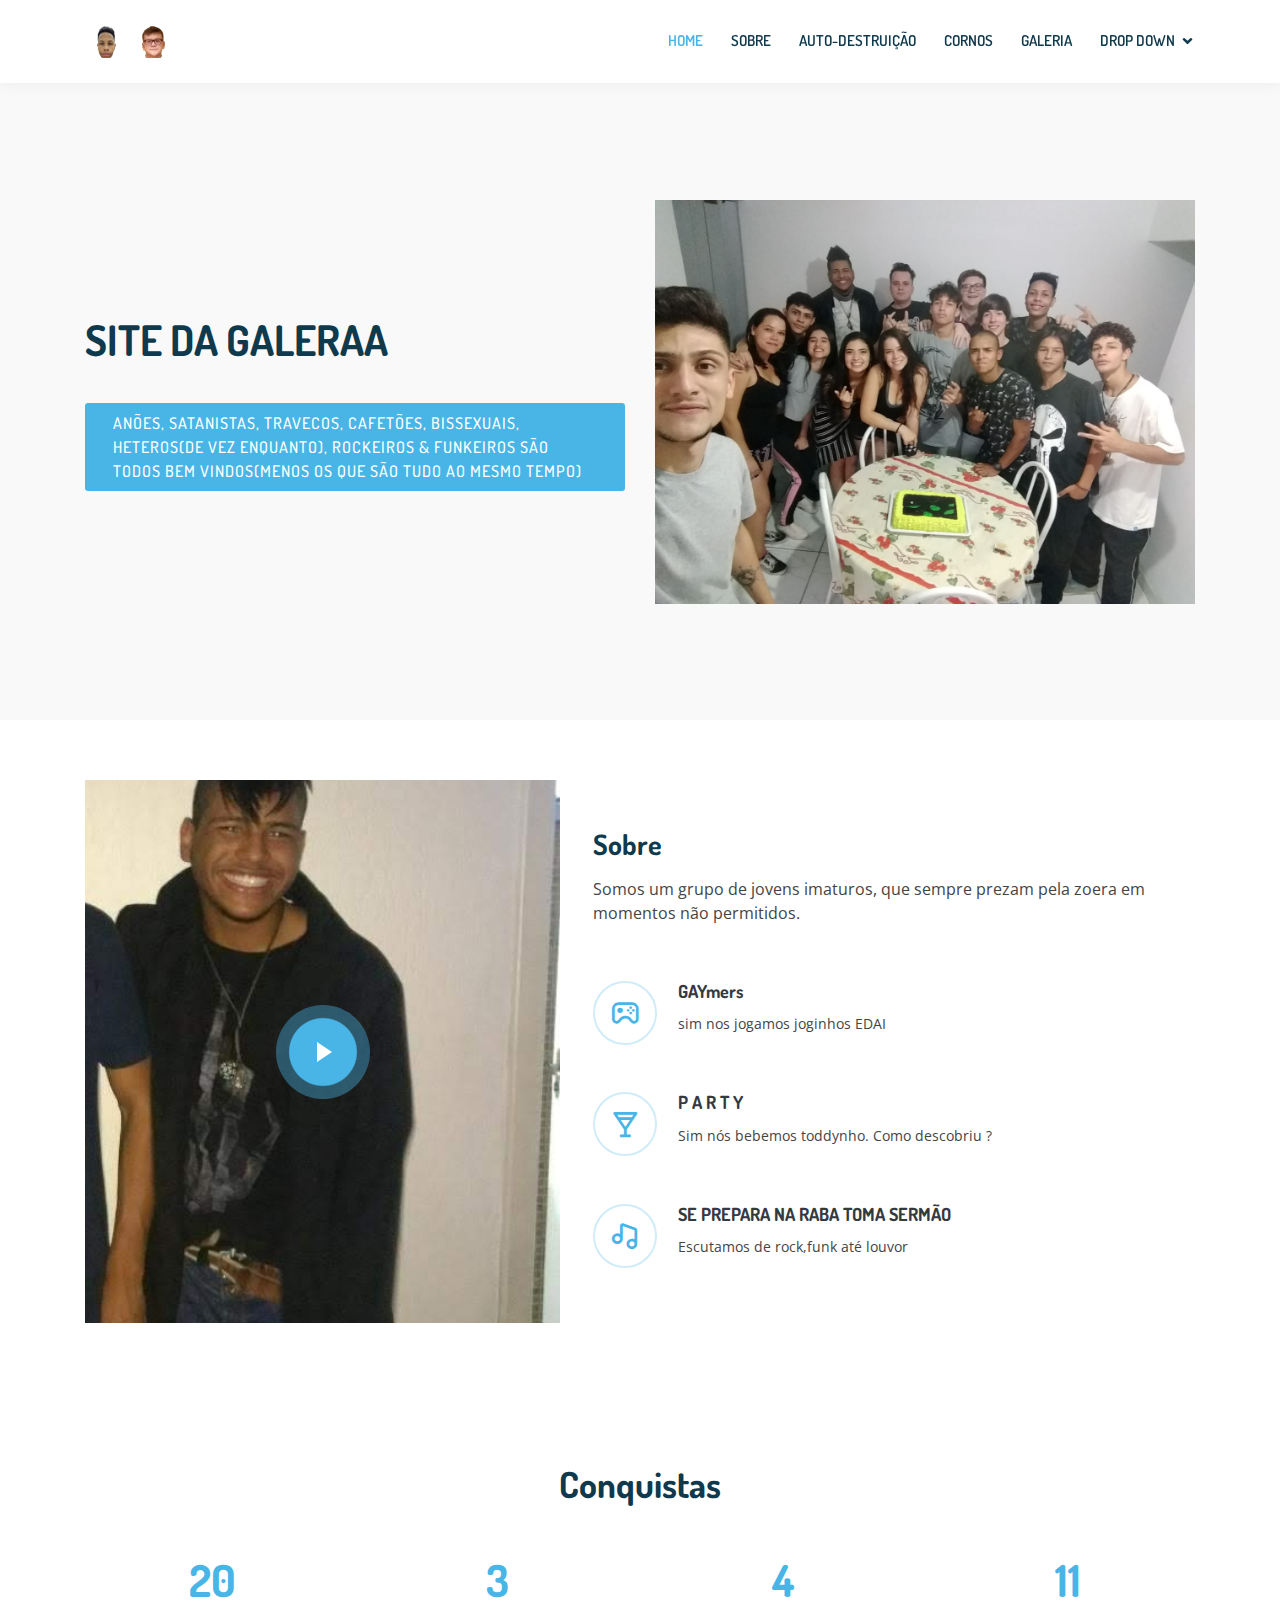
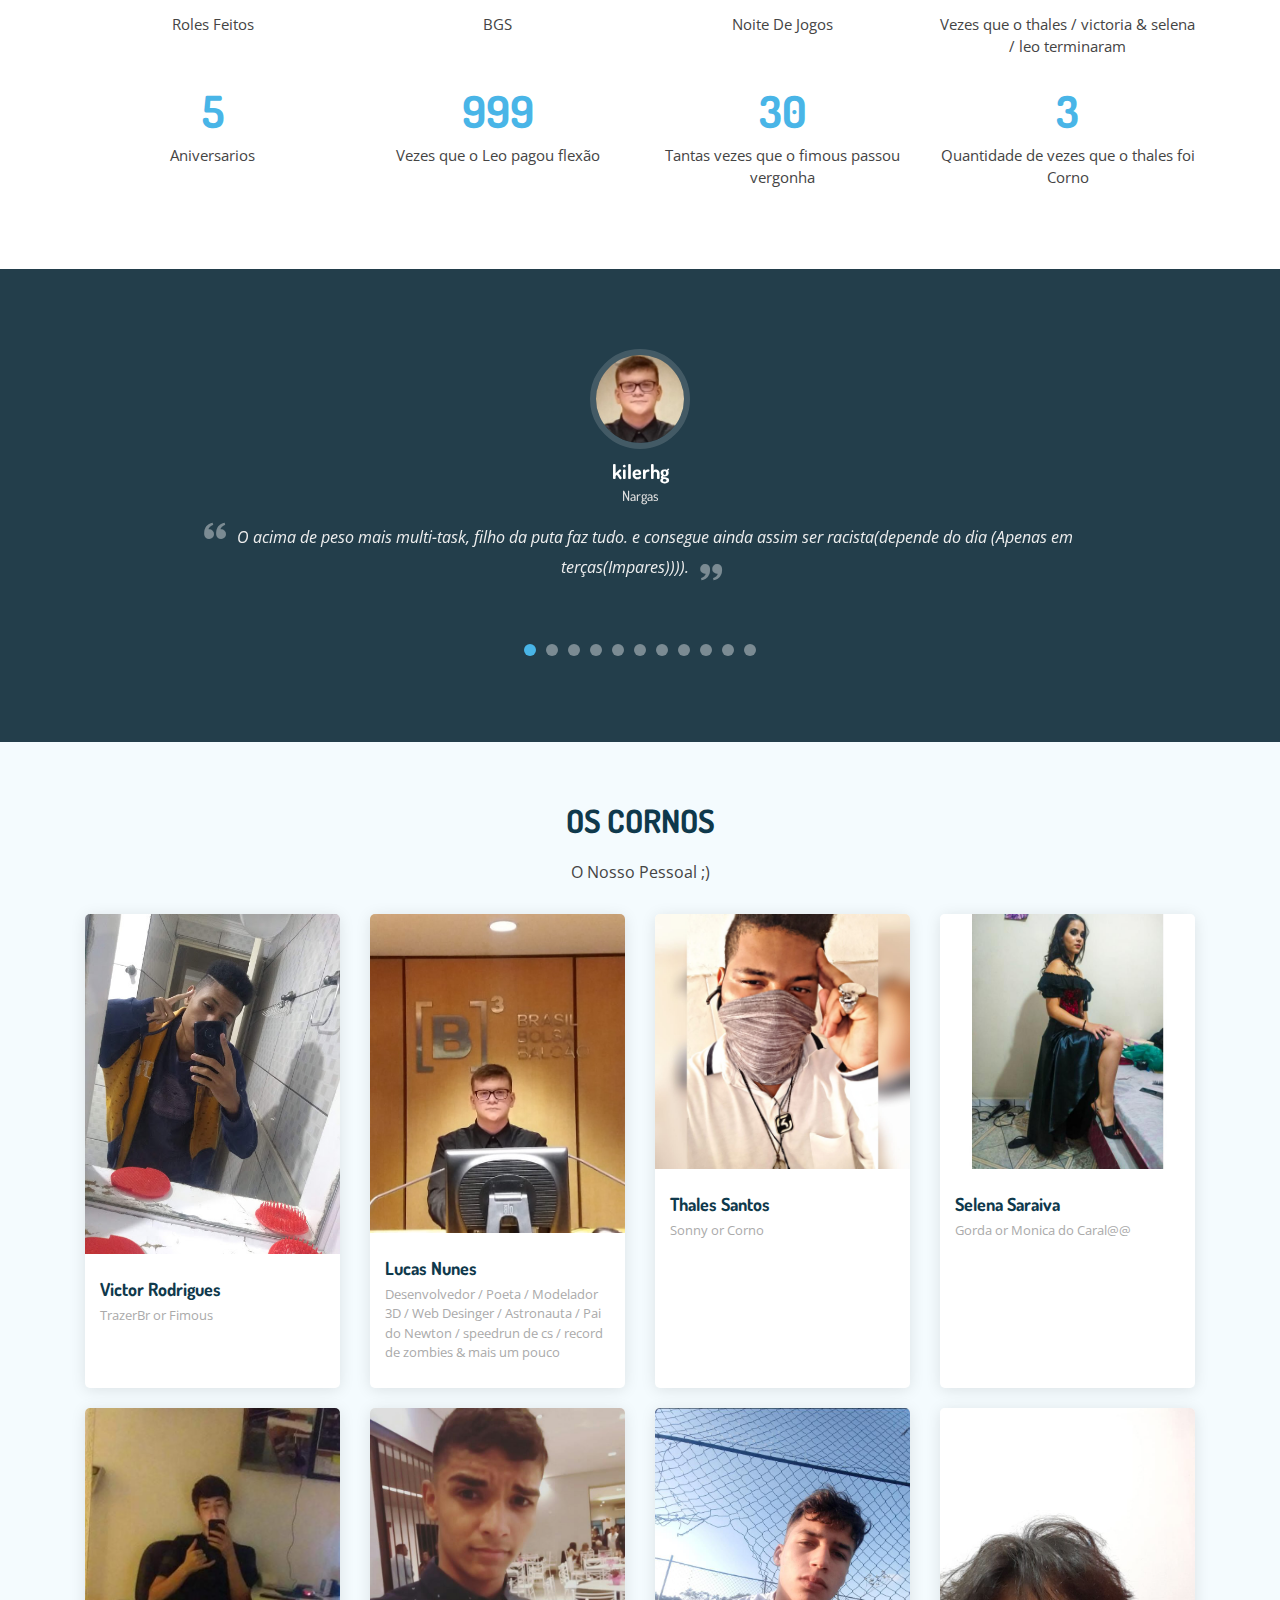
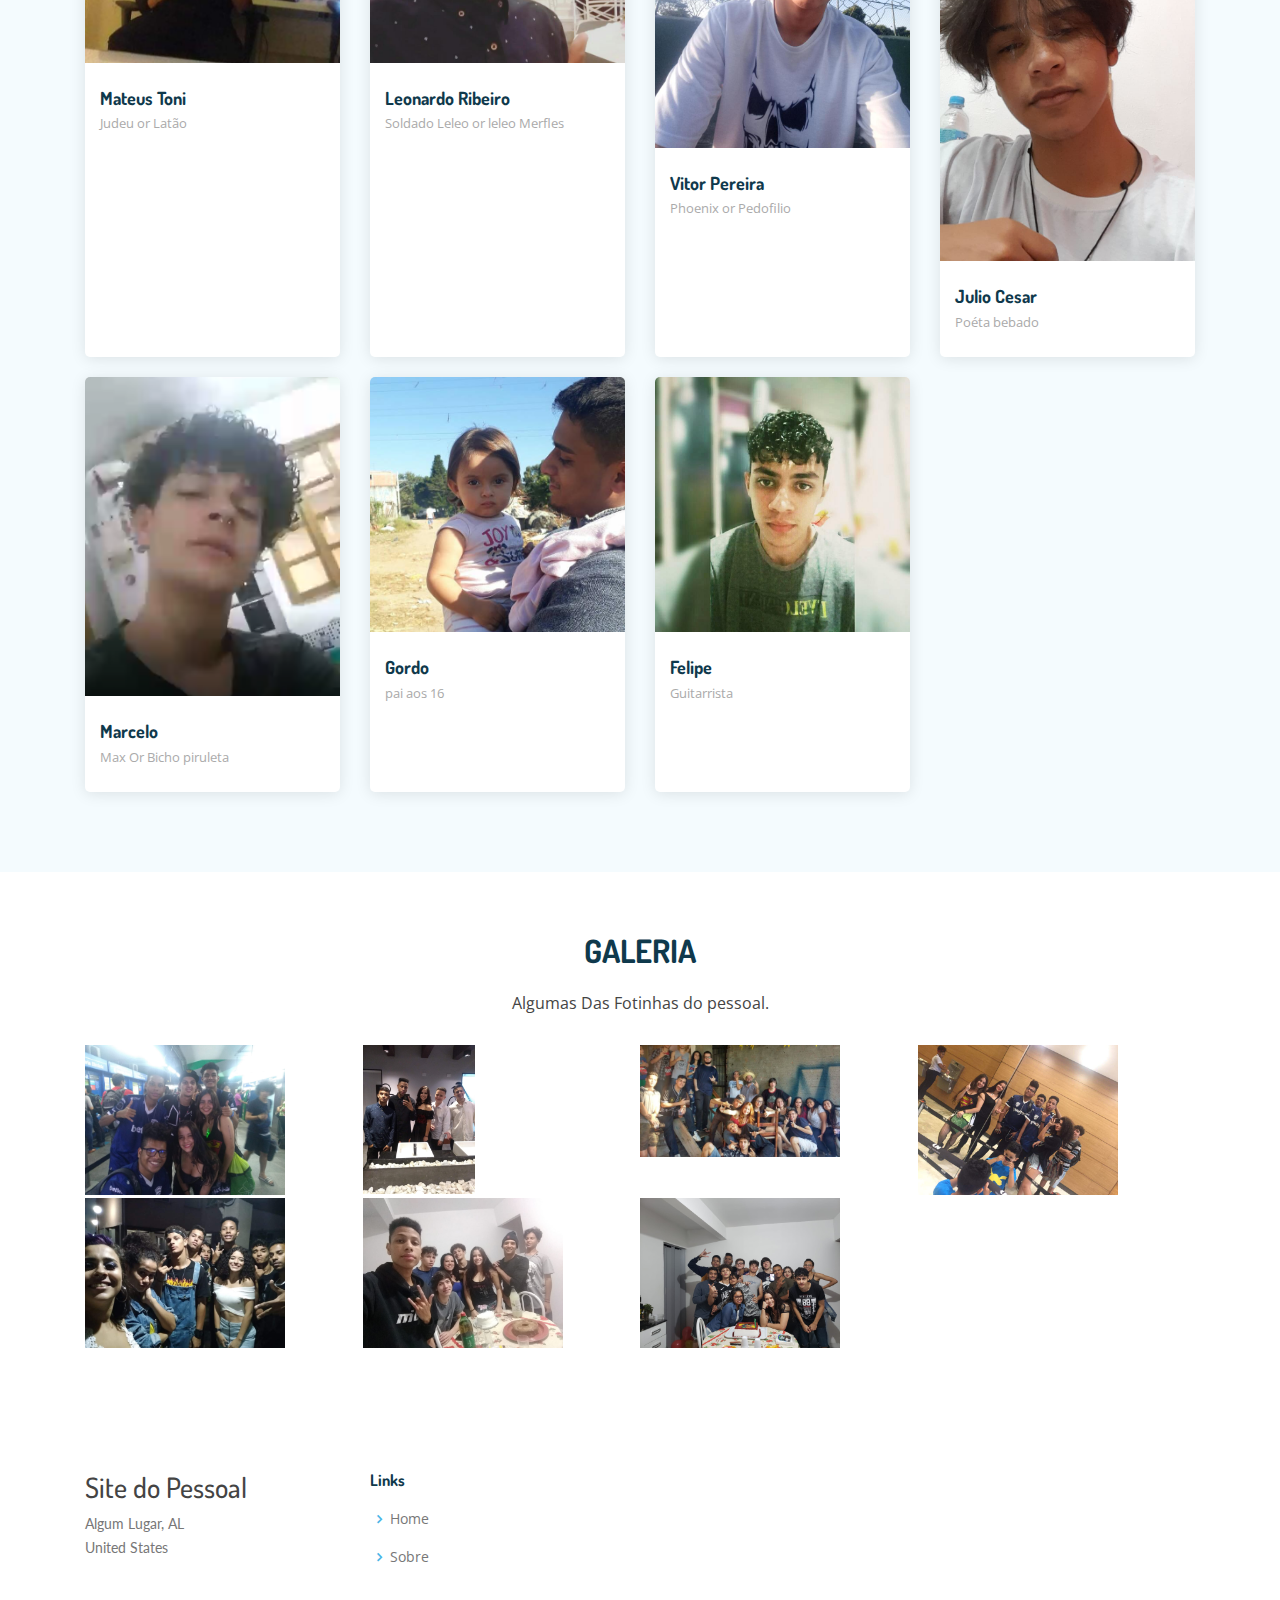
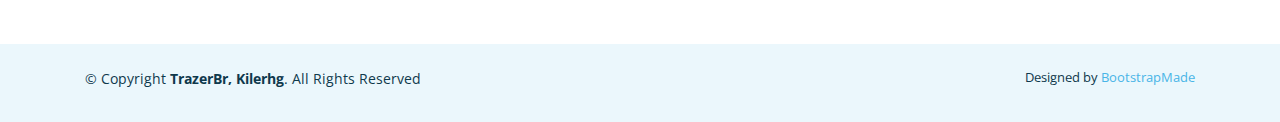
==== commit ccccc9cf: "Update index.html" ====
--- a/index.html
+++ b/index.html
@@ -161,7 +161,7 @@
           </div>
 
           <div class="col-lg-3 col-6 text-center">
-            <span data-toggle="counter-up">10</span>
+            <span data-toggle="counter-up">11</span>
             <p>Vezes que o thales / victoria & selena / leo terminaram</p>
           </div>
 
@@ -653,4 +653,4 @@
 
 </body>
 
-</html>+</html>
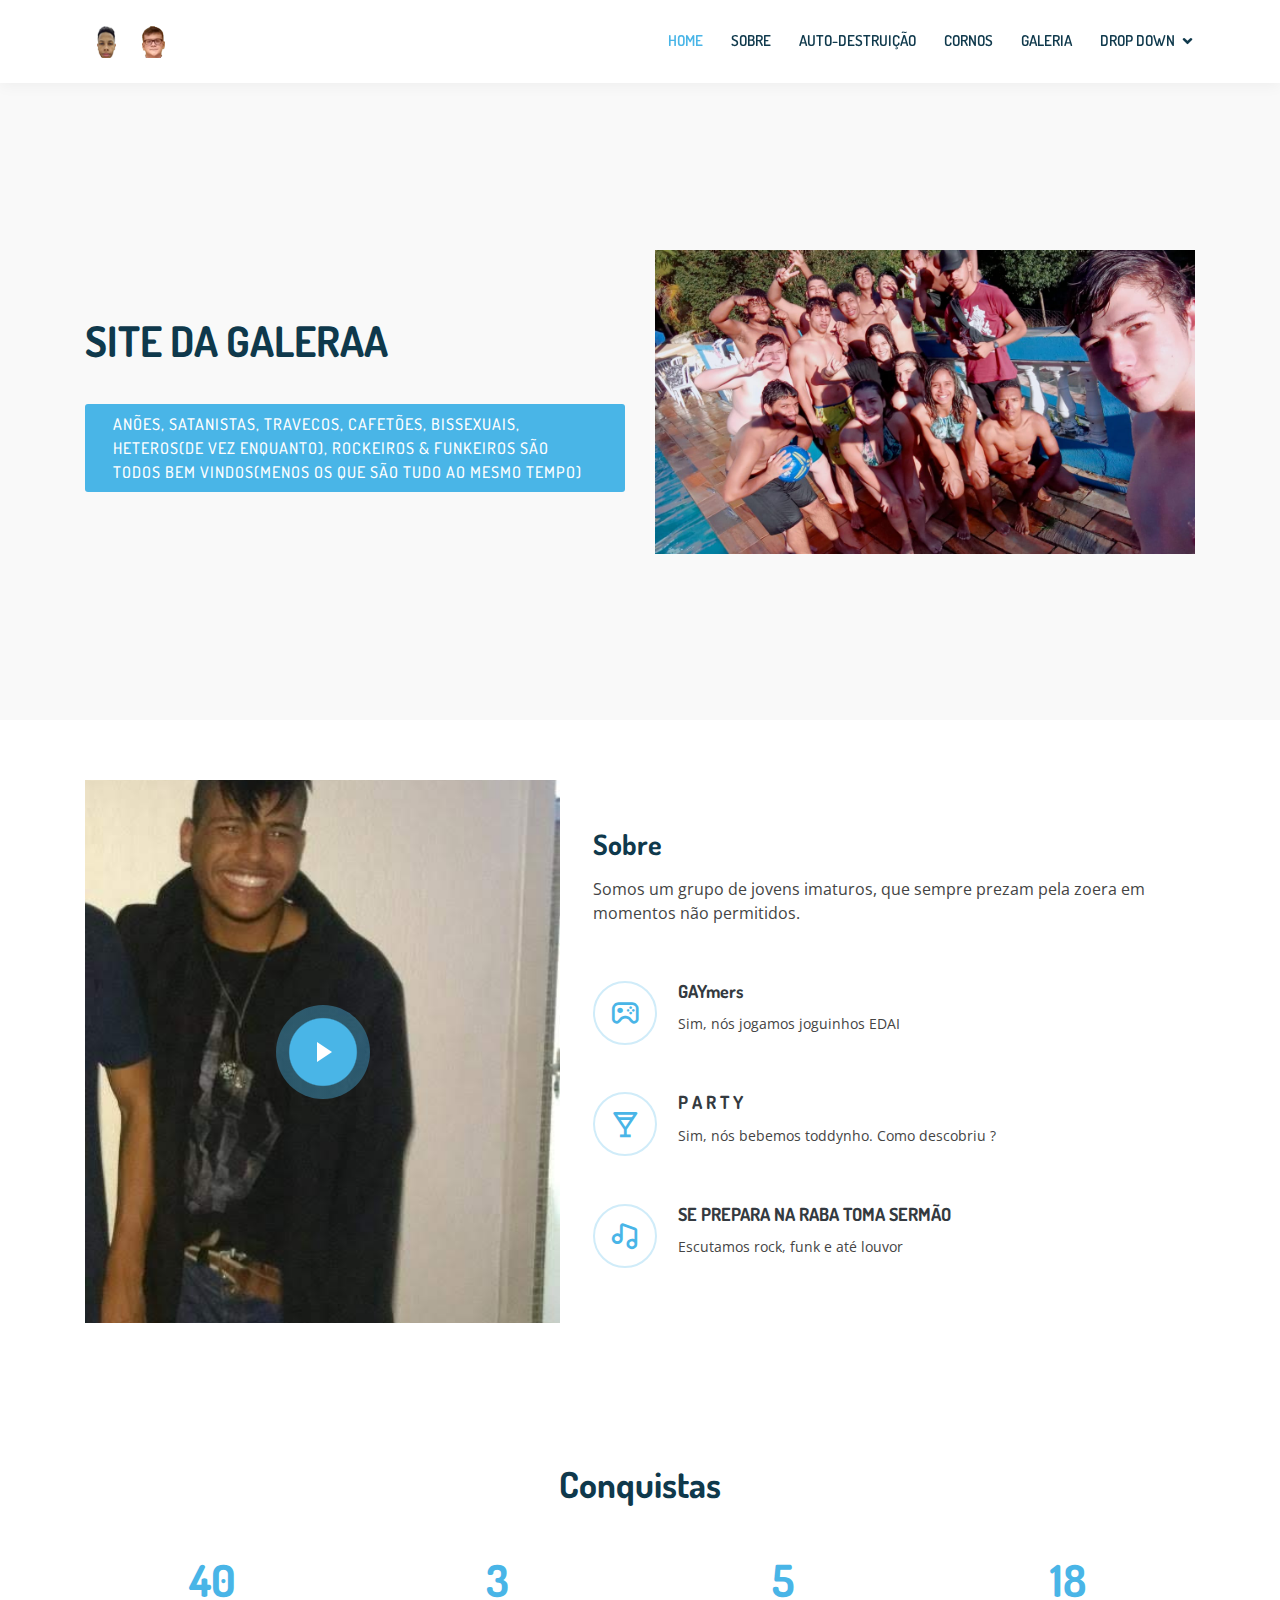
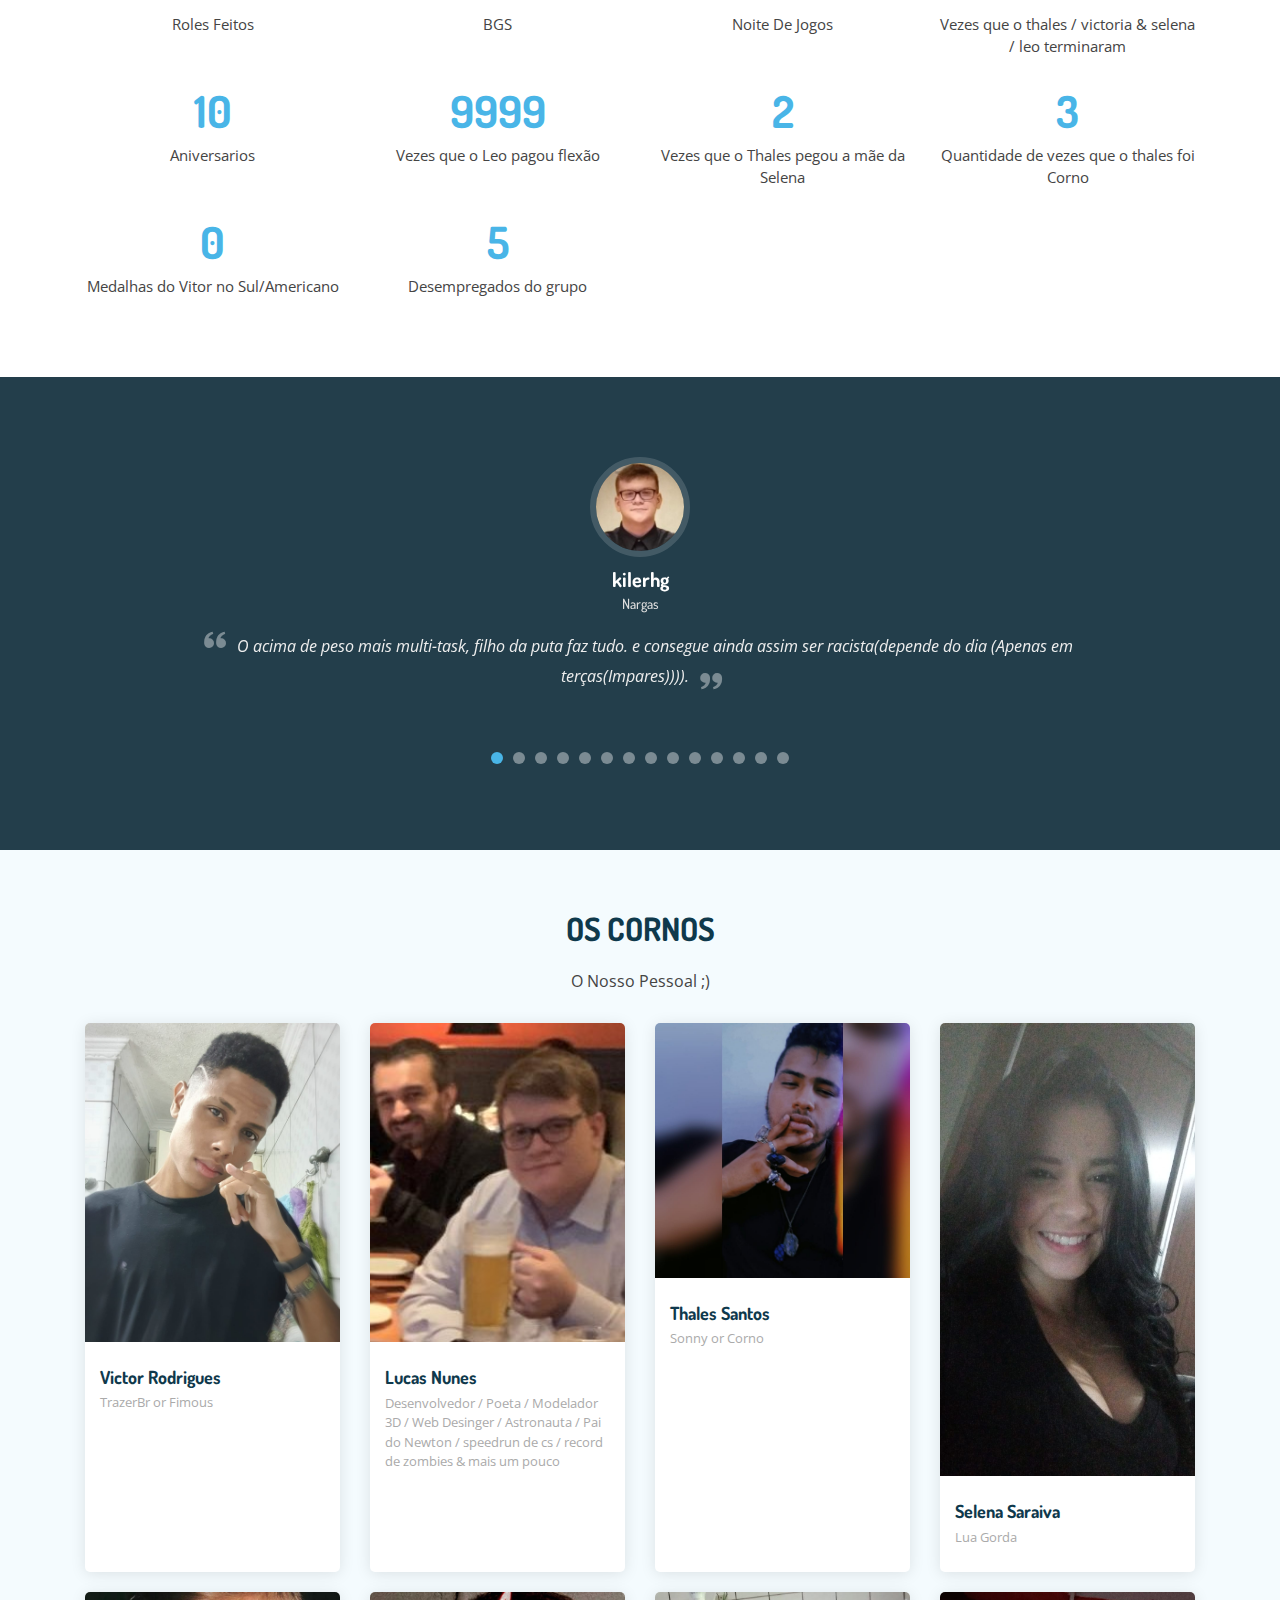
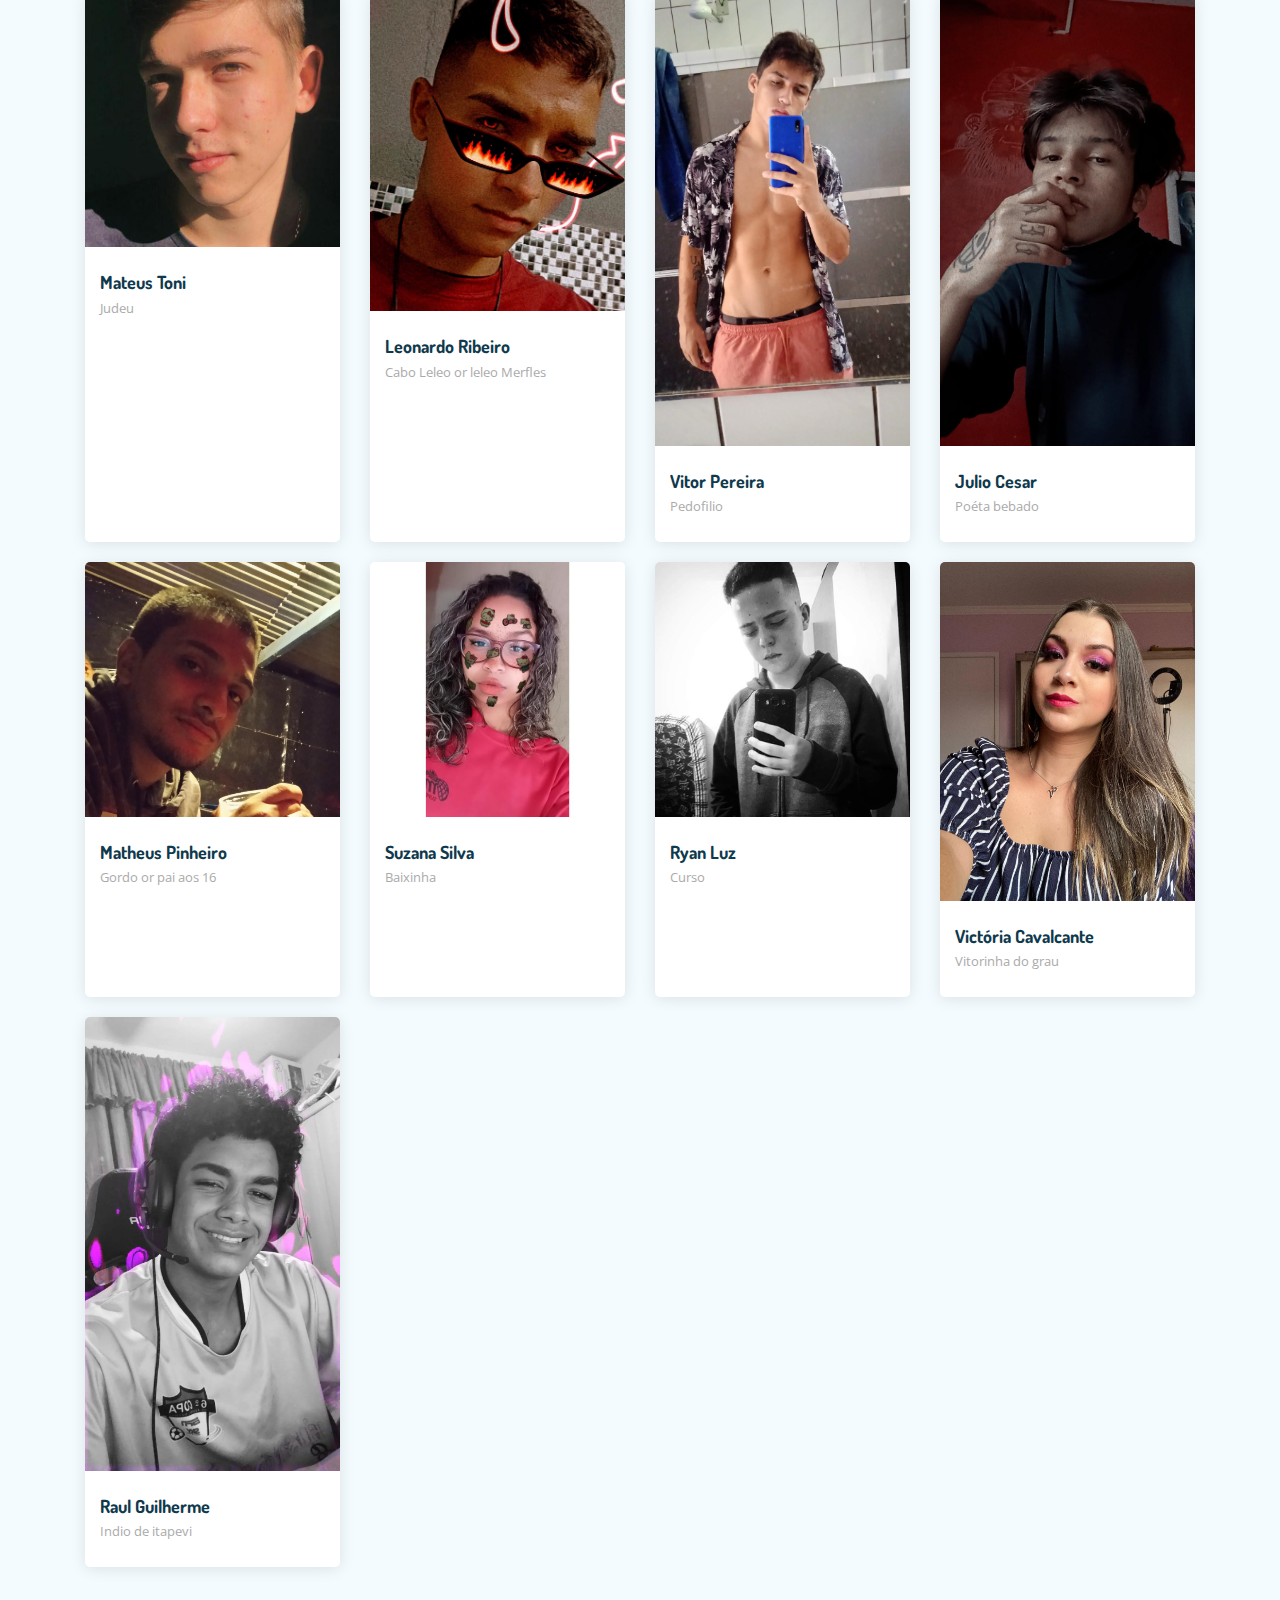
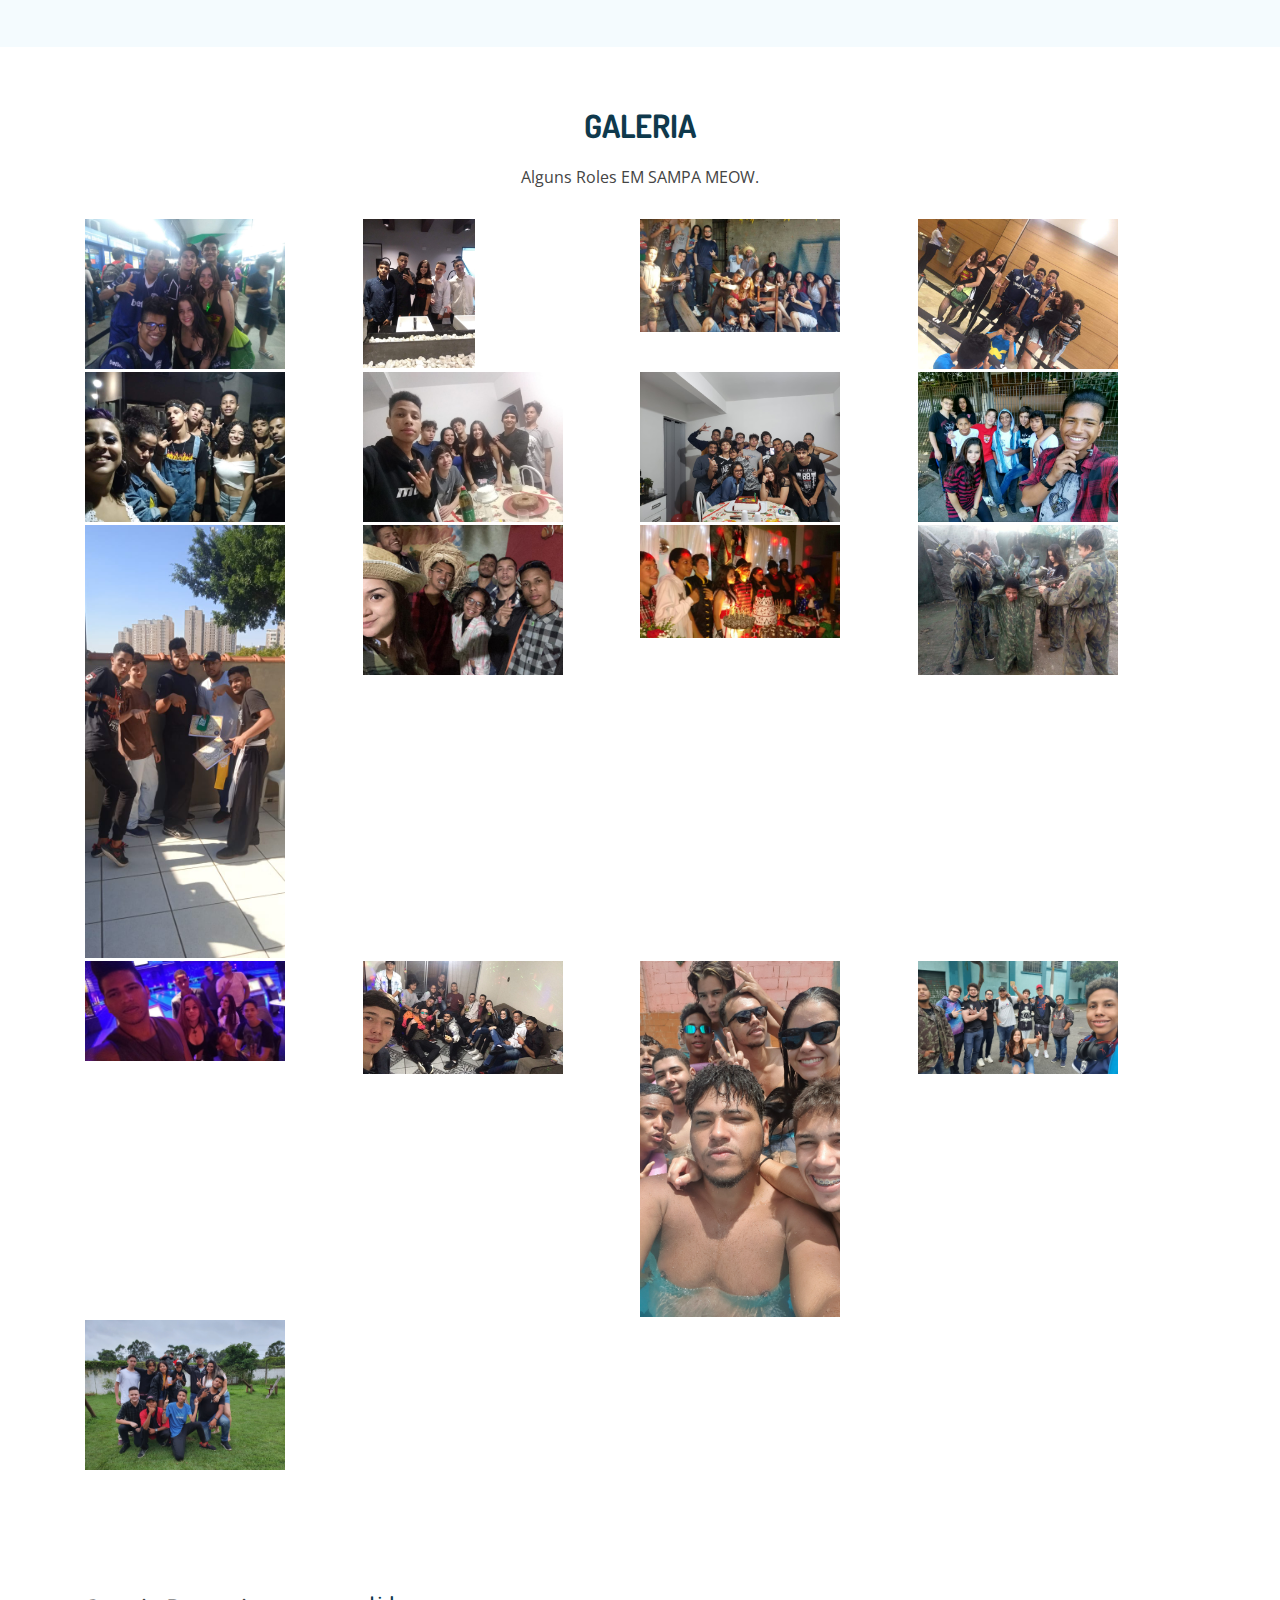
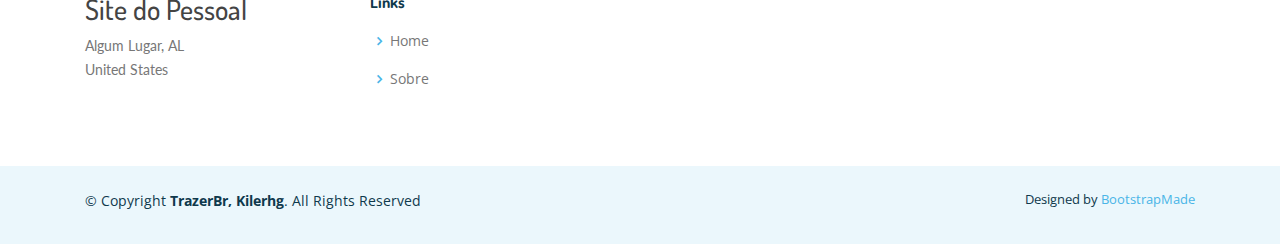
==== commit 462fda94: "adicao de novos arquivos" ====
--- a/index.html
+++ b/index.html
@@ -89,7 +89,7 @@
           <div><a href="#about" class="btn-get-started scrollto">Anões, Satanistas, Travecos, Cafetões, Bissexuais, Heteros(de vez enquanto), Rockeiros & Funkeiros são todos bem vindos(MENOS OS QUE SÃO TUDO AO MESMO TEMPO)</a></div>
         </div>
         <div class="col-lg-6 order-1 order-lg-2 hero-img">
-          <img src="assets/img/WhatsApp Image 2020-07-25 at 21.44.45.jpeg" class="img-fluid" alt="">
+          <img src="assets/img/WhatsApp Image 2021-04-11 at 22.17.07.jpeg" class="img-fluid" alt="">
         </div>
       </div>
     </div>
@@ -114,19 +114,19 @@
             <div class="icon-box">
               <div class="icon"><i class="bx bx-joystick"></i></div>
               <h4 class="title"><a href="">GAYmers</a></h4>
-              <p class="description">sim nos jogamos joginhos EDAI</p>
+              <p class="description">Sim, nós jogamos joguinhos EDAI</p>
             </div>
 
             <div class="icon-box">
               <div class="icon"><i class="bx bx-drink"></i></div>
               <h4 class="title"><a href="">P A R T Y</a></h4>
-              <p class="description">Sim nós bebemos toddynho. Como descobriu ?</p>
+              <p class="description">Sim, nós bebemos toddynho. Como descobriu ?</p>
             </div>
 
             <div class="icon-box">
               <div class="icon"><i class="bx bx-music"></i></div>
               <h4 class="title"><a href="">SE PREPARA NA RABA TOMA SERMÃO</a></h4>
-              <p class="description">Escutamos de rock,funk até louvor</p>
+              <p class="description">Escutamos rock, funk e até louvor</p>
             </div>
 
           </div>
@@ -146,7 +146,7 @@
         <div class="row counters">
 
           <div class="col-lg-3 col-6 text-center">
-            <span data-toggle="counter-up">20</span>
+            <span data-toggle="counter-up">40</span>
             <p>Roles Feitos</p>
           </div>
 
@@ -156,34 +156,45 @@
           </div>
 
           <div class="col-lg-3 col-6 text-center">
-            <span data-toggle="counter-up">4</span>
+            <span data-toggle="counter-up">5</span>
             <p>Noite De Jogos</p>
           </div>
 
           <div class="col-lg-3 col-6 text-center">
-            <span data-toggle="counter-up">11</span>
+            <span data-toggle="counter-up">18</span>
             <p>Vezes que o thales / victoria & selena / leo terminaram</p>
           </div>
 
           <div class="col-lg-3 col-6 text-center">
-            <span data-toggle="counter-up">5</span>
+            <span data-toggle="counter-up">10</span>
             <p>Aniversarios</p>
           </div>
 
           <div class="col-lg-3 col-6 text-center">
-            <span data-toggle="counter-up">999</span>
+            <span data-toggle="counter-up">9999</span>
             <p>Vezes que o Leo pagou flexão</p>
           </div>
 
           <div class="col-lg-3 col-6 text-center">
-            <span data-toggle="counter-up">30</span>
-            <p>Tantas vezes que o fimous passou vergonha</p>
+            <span data-toggle="counter-up">2</span>
+            <p>Vezes que o Thales pegou a mãe da Selena</p>
           </div>
 
           <div class="col-lg-3 col-6 text-center">
             <span data-toggle="counter-up">3</span>
             <p>Quantidade de vezes que o thales foi Corno</p>
           </div>
+
+          <div class="col-lg-3 col-6 text-center">
+            <span data-toggle="counter-up">0</span>
+            <p>Medalhas do Vitor no Sul/Americano </p>
+          </div>
+
+          <div class="col-lg-3 col-6 text-center">
+            <span data-toggle="counter-up">5</span>
+            <p>Desempregados do grupo </p>
+          </div>
+
 
         </div>
 
@@ -208,8 +219,8 @@
           </div>
 
           <div class="testimonial-item">
-            <img src="assets/img/testimonials/Eu3.jpg" class="testimonial-img" alt="">
-            <h3>Victor Rodrigues</h3>
+            <img src="assets/img/testimonials/Treco.jpeg" class="testimonial-img" alt="">
+            <h3>Victor </h3>
             <h4>TrazerBr</h4>
             <p>
               <i class="bx bxs-quote-alt-left quote-icon-left"></i>
@@ -219,7 +230,18 @@
           </div>
 
           <div class="testimonial-item">
-            <img src="assets/img/testimonials/vitor.jpeg" class="testimonial-img" alt="">
+            <img src="assets/img/testimonials/Sonny.jpg" class="testimonial-img" alt="">
+            <h3>Thales</h3>
+            <h4>Sonny</h4>
+            <p>
+              <i class="bx bxs-quote-alt-left quote-icon-left"></i>
+              "sou visível das 11h da manhã até às 17h da tarde pois é quando o dia tá claro"
+              <i class="bx bxs-quote-alt-right quote-icon-right"></i>
+            </p>
+          </div>
+
+          <div class="testimonial-item">
+            <img src="assets/img/testimonials/Vitor.jpg" class="testimonial-img" alt="">
             <h3>Vitor</h3>
             <h4>Pedofilio</h4>
             <p>
@@ -230,68 +252,45 @@
           </div>
 
           <div class="testimonial-item">
-            <img src="assets/img/testimonials/sonny.jpeg" class="testimonial-img" alt="">
-            <h3>Thales</h3>
-            <h4>Sonny</h4>
-            <p>
-              <i class="bx bxs-quote-alt-left quote-icon-left"></i>
-              "sou visível das 11h da manhã até às 17h da tarde pois é quando o dia tá claro"
-              <i class="bx bxs-quote-alt-right quote-icon-right"></i>
-            </p>
-          </div>
-
-          <div class="testimonial-item">
-            <img src="assets/img/testimonials/selena.jpg" class="testimonial-img" alt="">
-            <h3>selena</h3>
+            <img src="assets/img/testimonials/Selena.jpeg" class="testimonial-img" alt="">
+            <h3>Selena</h3>
             <h4>LUA GORDA</h4>
             <p>
               <i class="bx bxs-quote-alt-left quote-icon-left"></i>
-              Ela precisa de dois banco no busão
-              <i class="bx bxs-quote-alt-right quote-icon-right"></i>
-            </p>
-          </div>
-
-          <div class="testimonial-item">
-            <img src="assets/img/testimonials/leo.jpg" class="testimonial-img" alt="">
+              Ela é tão gorda que
+              <i class="bx bxs-quote-alt-right quote-icon-right"></i>
+            </p>
+          </div>
+
+          <div class="testimonial-item">
+            <img src="assets/img/testimonials/Selena.jpeg" class="testimonial-img" alt="">
+            <h3>Selena</h3>
+            <h4>LUA GORDA</h4>
+            <p>
+              <i class="bx bxs-quote-alt-left quote-icon-left"></i>
+              precisa de duas paginas kkkkk 
+              <i class="bx bxs-quote-alt-right quote-icon-right"></i>
+            </p>
+          </div>
+
+          <div class="testimonial-item">
+            <img src="assets/img/testimonials/Toni.jpg" class="testimonial-img" alt="">
+            <h3>Toni</h3>
+            <h4>Judeu</h4>
+            <p>
+              <i class="bx bxs-quote-alt-left quote-icon-left"></i>
+              O mais proximo que ele ficou com o pai dele foi na certidão de nascimento
+              <i class="bx bxs-quote-alt-right quote-icon-right"></i>
+            </p>
+          </div>
+
+          <div class="testimonial-item">
+            <img src="assets/img/testimonials/Leo.jpeg" class="testimonial-img" alt="">
             <h3>Leo</h3>
-            <h4>Leleo Merfles</h4>
-            <p>
-              <i class="bx bxs-quote-alt-left quote-icon-left"></i>
-              Cada vez que você ler isso o Leo fara uma flexão
-              <i class="bx bxs-quote-alt-right quote-icon-right"></i>
-            </p>
-          </div>
-
-          <div class="testimonial-item">
-            <img src="assets/img/testimonials/gordo.jpg" class="testimonial-img" alt="">
-            <h3>Matheus</h3>
-            <h4>Gordo</h4>
-            <p>
-              <i class="bx bxs-quote-alt-left quote-icon-left"></i>
-              Todo final do mês ele pensa:
-              Pensão ou skin
-              <i class="bx bxs-quote-alt-right quote-icon-right"></i>
-            </p>
-          </div>
-
-          <div class="testimonial-item">
-            <img src="assets/img/testimonials/felipe.jpg" class="testimonial-img" alt="">
-            <h3>Felipe</h3>
-            <h4>Rockeiro kkk</h4>
-            <p>
-              <i class="bx bxs-quote-alt-left quote-icon-left"></i>
-              Unica coisa que ele toca é punheta
-              <i class="bx bxs-quote-alt-right quote-icon-right"></i>
-            </p>
-          </div>
-
-          <div class="testimonial-item">
-            <img src="assets/img/testimonials/max.png" class="testimonial-img" alt="">
-            <h3>Marcelo</h3>
-            <h4>Max</h4>
-            <p>
-              <i class="bx bxs-quote-alt-left quote-icon-left"></i>
-              Menino que pula em tudo ( ͡° ͜ʖ ͡°)
+            <h4>Cabo Merfles</h4>
+            <p>
+              <i class="bx bxs-quote-alt-left quote-icon-left"></i>
+              Muito engraçado kkk, agora desce 10 flexões ae 
               <i class="bx bxs-quote-alt-right quote-icon-right"></i>
             </p>
           </div>
@@ -302,21 +301,66 @@
             <h4>Filosofo bebado</h4>
             <p>
               <i class="bx bxs-quote-alt-left quote-icon-left"></i>
-              Se der bebida pra esse menino ele vira o Piton.
-              <i class="bx bxs-quote-alt-right quote-icon-right"></i>
-            </p>
-          </div>
-
-          <div class="testimonial-item">
-            <img src="assets/img/testimonials/judeu.jpg" class="testimonial-img" alt="">
-            <h3>Toni</h3>
-            <h4>Judeu</h4>
-            <p>
-              <i class="bx bxs-quote-alt-left quote-icon-left"></i>
-              Qual é a diferença do judeu para uma pizza ?
-              <i class="bx bxs-quote-alt-right quote-icon-right"></i>
-            </p>
-          </div>
+              Sabe oq acaba com meu dia? A noite
+              <i class="bx bxs-quote-alt-right quote-icon-right"></i>
+            </p>
+          </div>
+
+          <div class="testimonial-item">
+            <img src="assets/img/testimonials/gordo.png" class="testimonial-img" alt="">
+            <h3>Matheus</h3>
+            <h4>Gordo</h4>
+            <p>
+              <i class="bx bxs-quote-alt-left quote-icon-left"></i>
+              Melhor LOLI do Brasil
+              <i class="bx bxs-quote-alt-right quote-icon-right"></i>
+            </p>
+          </div>
+
+          <div class="testimonial-item">
+            <img src="assets/img/testimonials/Suzana.jpeg" class="testimonial-img" alt="">
+            <h3>Suzana</h3>
+            <h4>Baixinha</h4>
+            <p>
+              <i class="bx bxs-quote-alt-left quote-icon-left"></i>
+              Cuidado que ela pode morder sua canela
+              <i class="bx bxs-quote-alt-right quote-icon-right"></i>
+            </p>
+          </div>
+
+          <div class="testimonial-item">
+            <img src="assets/img/testimonials/Curso.jpeg" class="testimonial-img" alt="">
+            <h3>Ryan</h3>
+            <h4>Curso</h4>
+            <p>
+              <i class="bx bxs-quote-alt-left quote-icon-left"></i>
+              Cursinho só para os mais intimos 
+              <i class="bx bxs-quote-alt-right quote-icon-right"></i>
+            </p>
+          </div>
+
+          <div class="testimonial-item">
+            <img src="assets/img/testimonials/Victoria.jpeg" class="testimonial-img" alt="">
+            <h3>Victoria</h3>
+            <h4>Victoria do grau </h4>
+            <p>
+              <i class="bx bxs-quote-alt-left quote-icon-left"></i>
+              Batizada na igreja do baile funk 
+              <i class="bx bxs-quote-alt-right quote-icon-right"></i>
+            </p>
+          </div>
+
+          <div class="testimonial-item">
+            <img src="assets/img/testimonials/Raul.jpeg" class="testimonial-img" alt="">
+            <h3>Raul</h3>
+            <h4>Mec</h4>
+            <p>
+              <i class="bx bxs-quote-alt-left quote-icon-left"></i>
+              Mulher sem pinto, é como uma facada no peito
+              <i class="bx bxs-quote-alt-right quote-icon-right"></i>
+            </p>
+          </div>
+
 
         </div>
 
@@ -337,7 +381,7 @@
           <div class="col-lg-3 col-md-6 d-flex align-items-stretch">
             <div class="member">
               <div class="member-img">
-                <img src="assets/img/team/Trazerbr.jpg" class="img-fluid" alt="" width="400" height="600">
+                <img src="assets/img/team/Treco.jpeg" class="img-fluid" alt="" width="400" height="600">
                 <div class="social">
                   <a href="https://twitter.com/TrazerBr"><i class="icofont-twitter"></i></a>
                   <a href="https://www.facebook.com/victor.vitor.sp"><i class="icofont-facebook"></i></a>
@@ -356,7 +400,7 @@
           <div class="col-lg-3 col-md-6 d-flex align-items-stretch">
             <div class="member">
               <div class="member-img">
-                <img src="assets/img/team/kilerhg.jpg" class="img-fluid" alt="" width="400" height="600">
+                <img src="assets/img/team/kil.jpeg" class="img-fluid" alt="" width="400" height="600">
                 <div class="social">
                   <a href="https://twitter.com/kilerhg"><i class="icofont-twitter"></i></a>
                   <a href="https://www.facebook.com/profile.php?id=100006545322073"><i class="icofont-facebook"></i></a>
@@ -375,7 +419,7 @@
           <div class="col-lg-3 col-md-6 d-flex align-items-stretch">
             <div class="member">
               <div class="member-img">
-                <img src="assets/img/team/sonny.jpeg" class="img-fluid" alt="" width="400" height="600">
+                <img src="assets/img/team/Sonny.jpg" class="img-fluid" alt="" width="400" height="600">
                 <div class="social">
                   <a href="https://www.facebook.com/profile.php?id=100010425006025"><i class="icofont-facebook"></i></a>
                   <a href="https://www.instagram.com/the_xsonny/"><i class="icofont-instagram"></i></a>
@@ -391,22 +435,22 @@
           <div class="col-lg-3 col-md-6 d-flex align-items-stretch">
             <div class="member">
               <div class="member-img">
-                <img src="assets/img/team/selena.jpg" class="img-fluid" alt="" width="400" height="600">
+                <img src="assets/img/team/Selena.jpeg" class="img-fluid" alt="" width="400" height="600">
                 <div class="social">
                   <a href="https://www.instagram.com/lena_saraiva/"><i class="icofont-instagram"></i></a>
                 </div>
               </div>
               <div class="member-info">
                 <h4>Selena Saraiva</h4>
-                <span>Gorda or Monica do Caral@@</span>
-              </div>
-            </div>
-          </div>
-
-          <div class="col-lg-3 col-md-6 d-flex align-items-stretch">
-            <div class="member">
-              <div class="member-img">
-                <img src="assets/img/team/judeu.jpg" class="img-fluid" alt="" width="400" height="600">
+                <span>Lua Gorda</span>
+              </div>
+            </div>
+          </div>
+
+          <div class="col-lg-3 col-md-6 d-flex align-items-stretch">
+            <div class="member">
+              <div class="member-img">
+                <img src="assets/img/team/Toni.jpg" class="img-fluid" alt="" width="400" height="600">
                 <div class="social">
                   <a href="https://www.facebook.com/mateus.toni.5?ref=br_rs"><i class="icofont-facebook"></i></a>
                   <a href="https://www.instagram.com/mateustoni4/"><i class="icofont-instagram"></i></a>
@@ -414,15 +458,15 @@
               </div>
               <div class="member-info">
                 <h4>Mateus Toni</h4>
-                <span>Judeu or Latão</span>
-              </div>
-            </div>
-          </div>
-
-          <div class="col-lg-3 col-md-6 d-flex align-items-stretch">
-            <div class="member">
-              <div class="member-img">
-                <img src="assets/img/team/leo.jpg" class="img-fluid" alt="" width="400" height="600">
+                <span>Judeu</span>
+              </div>
+            </div>
+          </div>
+
+          <div class="col-lg-3 col-md-6 d-flex align-items-stretch">
+            <div class="member">
+              <div class="member-img">
+                <img src="assets/img/team/Leo.jpeg" class="img-fluid" alt="" width="400" height="600">
                 <div class="social">
                   <a href="https://www.facebook.com/profile.php?id=100003709149159"><i class="icofont-facebook"></i></a>
                   <a href="https://www.instagram.com/leo_ribeiro22/?hl=pt-br"><i class="icofont-instagram"></i></a>
@@ -430,15 +474,15 @@
               </div>
               <div class="member-info">
                 <h4>Leonardo Ribeiro</h4>
-                <span>Soldado Leleo or leleo Merfles </span>
-              </div>
-            </div>
-          </div>
-
-          <div class="col-lg-3 col-md-6 d-flex align-items-stretch">
-            <div class="member">
-              <div class="member-img">
-                <img src="assets/img/team/vitor.jpeg" class="img-fluid" alt="" width="400" height="600">
+                <span>Cabo Leleo or leleo Merfles </span>
+              </div>
+            </div>
+          </div>
+
+          <div class="col-lg-3 col-md-6 d-flex align-items-stretch">
+            <div class="member">
+              <div class="member-img">
+                <img src="assets/img/team/Vitor.jpg" class="img-fluid" alt="" width="400" height="600">
                 <div class="social">
                   <a href="https://www.facebook.com/klesio.henrique?ref=br_rs"><i class="icofont-facebook"></i></a>
                   <a href="https://www.instagram.com/lima_pkr/"><i class="icofont-instagram"></i></a>
@@ -446,7 +490,7 @@
               </div>
               <div class="member-info">
                 <h4>Vitor Pereira</h4>
-                <span>Phoenix or Pedofilio </span>
+                <span>Pedofilio </span>
               </div>
             </div>
           </div>
@@ -470,47 +514,79 @@
           <div class="col-lg-3 col-md-6 d-flex align-items-stretch">
             <div class="member">
               <div class="member-img">
-                <img src="assets/img/team/max.png" class="img-fluid" alt="">
-                <div class="social">
-                  <a href="https://www.facebook.com/marceloaraujomariano"><i class="icofont-facebook"></i></a>
-                  <a href="https://www.instagram.com/maxy_freerun/"><i class="icofont-instagram"></i></a>
-                </div>
-              </div>
-              <div class="member-info">
-                <h4>Marcelo</h4>
-                <span>Max Or Bicho piruleta</span>
-              </div>
-            </div>
-          </div>
-
-          <div class="col-lg-3 col-md-6 d-flex align-items-stretch">
-            <div class="member">
-              <div class="member-img">
-                <img src="assets/img/team/gordo.jpg" class="img-fluid" alt="" width="400" height="600">
+                <img src="assets/img/team/gordo.png" class="img-fluid" alt="" width="400" height="600">
                 <div class="social">
                   <a href="https://www.facebook.com/matheus.pinheiro.336717"><i class="icofont-facebook"></i></a>
                   <a href="https://www.instagram.com/matheus_szn28/"><i class="icofont-instagram"></i></a>
                 </div>
               </div>
               <div class="member-info">
-                <h4>Gordo</h4>
-                <span>pai aos 16</span>
-              </div>
-            </div>
-          </div>
-
-          <div class="col-lg-3 col-md-6 d-flex align-items-stretch">
-            <div class="member">
-              <div class="member-img">
-                <img src="assets/img/team/felipe.jpg" class="img-fluid" alt="" width="400" height="600">
-                <div class="social">
-                  <a href="https://www.facebook.com/profile.php?id=100014543205916"><i class="icofont-facebook"></i></a>
-                  <a href="https://www.instagram.com/felipe02x/"><i class="icofont-instagram"></i></a>
-                </div>
-              </div>
-              <div class="member-info">
-                <h4>Felipe</h4>
-                <span>Guitarrista</span>
+                <h4>Matheus Pinheiro</h4>
+                <span>Gordo or pai aos 16</span>
+              </div>
+            </div>
+          </div>
+
+          <div class="col-lg-3 col-md-6 d-flex align-items-stretch">
+            <div class="member">
+              <div class="member-img">
+                <img src="assets/img/team/Suzana.jpeg" class="img-fluid" alt="" width="400" height="600">
+                <div class="social">
+                  <a href="https://www.facebook.com/profile.php?id=100006542475743"><i class="icofont-facebook"></i></a>
+                  <a href="https://www.instagram.com/sznsilvaa/"><i class="icofont-instagram"></i></a>
+                </div>
+              </div>
+              <div class="member-info">
+                <h4>Suzana Silva</h4>
+                <span>Baixinha </span>
+              </div>
+            </div>
+          </div>
+        
+          <div class="col-lg-3 col-md-6 d-flex align-items-stretch">
+            <div class="member">
+              <div class="member-img">
+                <img src="assets/img/team/Curso.jpeg" class="img-fluid" alt="" width="400" height="600">
+                <div class="social">
+                  <a href="https://www.facebook.com/profile.php?id=100011143661620"><i class="icofont-facebook"></i></a>
+                  <a href="https://www.instagram.com/ryanluz_s/"><i class="icofont-instagram"></i></a>
+                </div>
+              </div>
+              <div class="member-info">
+                <h4>Ryan Luz</h4>
+                <span>Curso</span>
+              </div>
+            </div>
+          </div>
+
+          <div class="col-lg-3 col-md-6 d-flex align-items-stretch">
+            <div class="member">
+              <div class="member-img">
+                <img src="assets/img/team/Victoria.jpeg" class="img-fluid" alt="" width="400" height="600">
+                <div class="social">
+                  <a href="https://www.facebook.com/victoria.cavalcantedamaso.3"><i class="icofont-facebook"></i></a>
+                  <a href="https://www.instagram.com/victoria_damaso/"><i class="icofont-instagram"></i></a>
+                </div>
+              </div>
+              <div class="member-info">
+                <h4>Victória Cavalcante</h4>
+                <span>Vitorinha do grau</span>
+              </div>
+            </div>
+          </div>
+
+          <div class="col-lg-3 col-md-6 d-flex align-items-stretch">
+            <div class="member">
+              <div class="member-img">
+                <img src="assets/img/team/Raul.jpeg" class="img-fluid" alt="" width="400" height="600">
+                <div class="social">
+                  <a href="https://www.facebook.com/raul.guilherme.963"><i class="icofont-facebook"></i></a>
+                  <a href="https://www.instagram.com/raul_mecxil/"><i class="icofont-instagram"></i></a>
+                </div>
+              </div>
+              <div class="member-info">
+                <h4>Raul Guilherme</h4>
+                <span>Indio de itapevi</span>
               </div>
             </div>
           </div>
@@ -526,7 +602,7 @@
 
         <div class="section-title">
           <h2>Galeria</h2>
-          <p>Algumas Das Fotinhas do pessoal.</p>
+          <p>Alguns Roles EM SAMPA MEOW.</p>
         </div>
 
         <div class="row no-gutters">
@@ -583,6 +659,86 @@
             <div class="gallery-item">
               <a href="assets/img/gallery/foto7.jpeg" class="venobox" data-gall="gallery-item">
                 <img src="assets/img/gallery/foto7.jpeg" alt="" class="img-fluid" width="200" height=200>
+              </a>
+            </div>
+          </div>
+ 
+          <div class="col-lg-3 col-md-4">
+            <div class="gallery-item">
+              <a href="assets/img/gallery/foto7.jpeg" class="venobox" data-gall="gallery-item">
+                <img src="assets/img/gallery/foto8.jpg" alt="" class="img-fluid" width="200" height=200>
+              </a>
+            </div>
+          </div>
+
+          <div class="col-lg-3 col-md-4">
+            <div class="gallery-item">
+              <a href="assets/img/gallery/foto7.jpeg" class="venobox" data-gall="gallery-item">
+                <img src="assets/img/gallery/foto9.jpg" alt="" class="img-fluid" width="200" height=200>
+              </a>
+            </div>
+          </div>
+
+          <div class="col-lg-3 col-md-4">
+            <div class="gallery-item">
+              <a href="assets/img/gallery/foto7.jpeg" class="venobox" data-gall="gallery-item">
+                <img src="assets/img/gallery/foto10.jpg" alt="" class="img-fluid" width="200" height=200>
+              </a>
+            </div>
+          </div>
+
+          <div class="col-lg-3 col-md-4">
+            <div class="gallery-item">
+              <a href="assets/img/gallery/foto7.jpeg" class="venobox" data-gall="gallery-item">
+                <img src="assets/img/gallery/foto11.jpg" alt="" class="img-fluid" width="200" height=200>
+              </a>
+            </div>
+          </div>
+
+          <div class="col-lg-3 col-md-4">
+            <div class="gallery-item">
+              <a href="assets/img/gallery/foto7.jpeg" class="venobox" data-gall="gallery-item">
+                <img src="assets/img/gallery/foto12.jpg" alt="" class="img-fluid" width="200" height=200>
+              </a>
+            </div>
+          </div>
+
+          <div class="col-lg-3 col-md-4">
+            <div class="gallery-item">
+              <a href="assets/img/gallery/foto7.jpeg" class="venobox" data-gall="gallery-item">
+                <img src="assets/img/gallery/foto13.jpg" alt="" class="img-fluid" width="200" height=200>
+              </a>
+            </div>
+          </div>
+
+          <div class="col-lg-3 col-md-4">
+            <div class="gallery-item">
+              <a href="assets/img/gallery/foto7.jpeg" class="venobox" data-gall="gallery-item">
+                <img src="assets/img/gallery/foto14.jpg" alt="" class="img-fluid" width="200" height=200>
+              </a>
+            </div>
+          </div>
+
+          <div class="col-lg-3 col-md-4">
+            <div class="gallery-item">
+              <a href="assets/img/gallery/foto7.jpeg" class="venobox" data-gall="gallery-item">
+                <img src="assets/img/gallery/foto15.jpg" alt="" class="img-fluid" width="200" height=200>
+              </a>
+            </div>
+          </div>
+
+          <div class="col-lg-3 col-md-4">
+            <div class="gallery-item">
+              <a href="assets/img/gallery/foto7.jpeg" class="venobox" data-gall="gallery-item">
+                <img src="assets/img/gallery/foto16.jpg" alt="" class="img-fluid" width="200" height=200>
+              </a>
+            </div>
+          </div>
+
+          <div class="col-lg-3 col-md-4">
+            <div class="gallery-item">
+              <a href="assets/img/gallery/foto7.jpeg" class="venobox" data-gall="gallery-item">
+                <img src="assets/img/gallery/foto17.jpg" alt="" class="img-fluid" width="200" height=200>
               </a>
             </div>
           </div>
